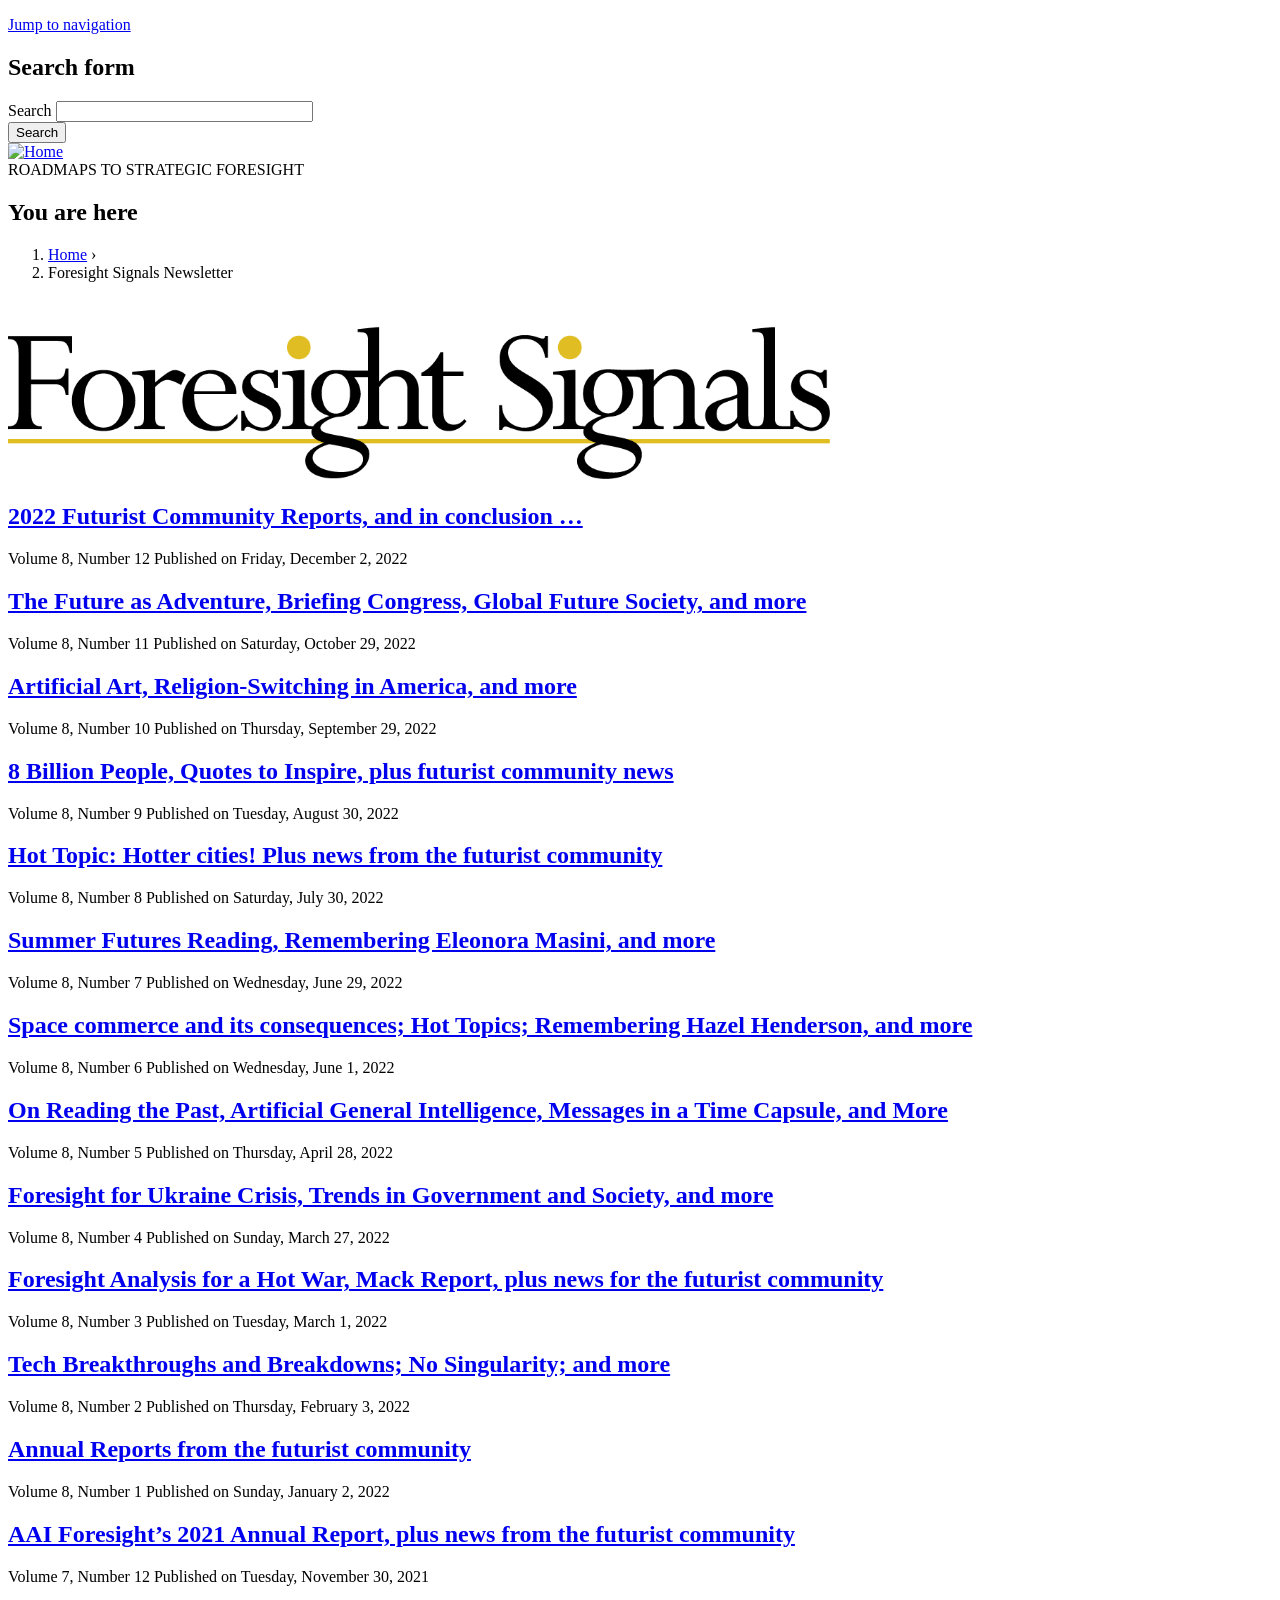
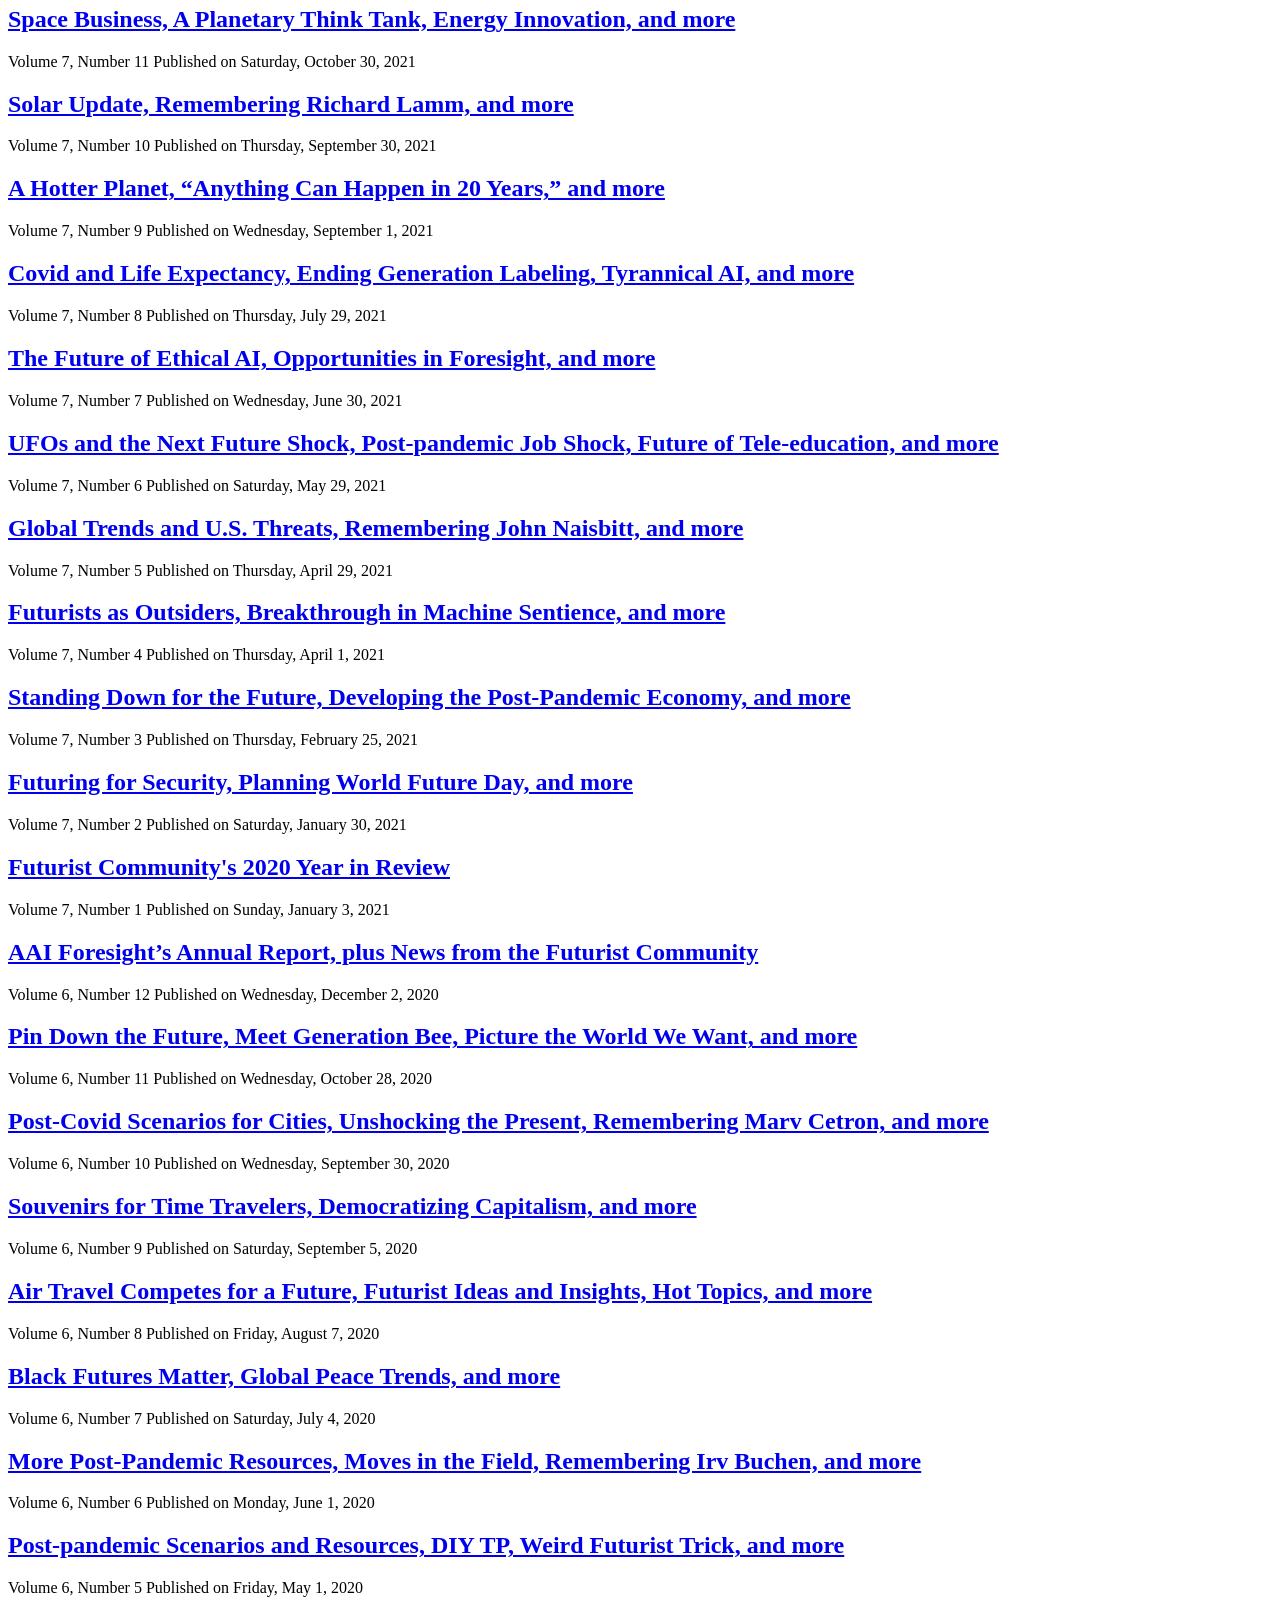
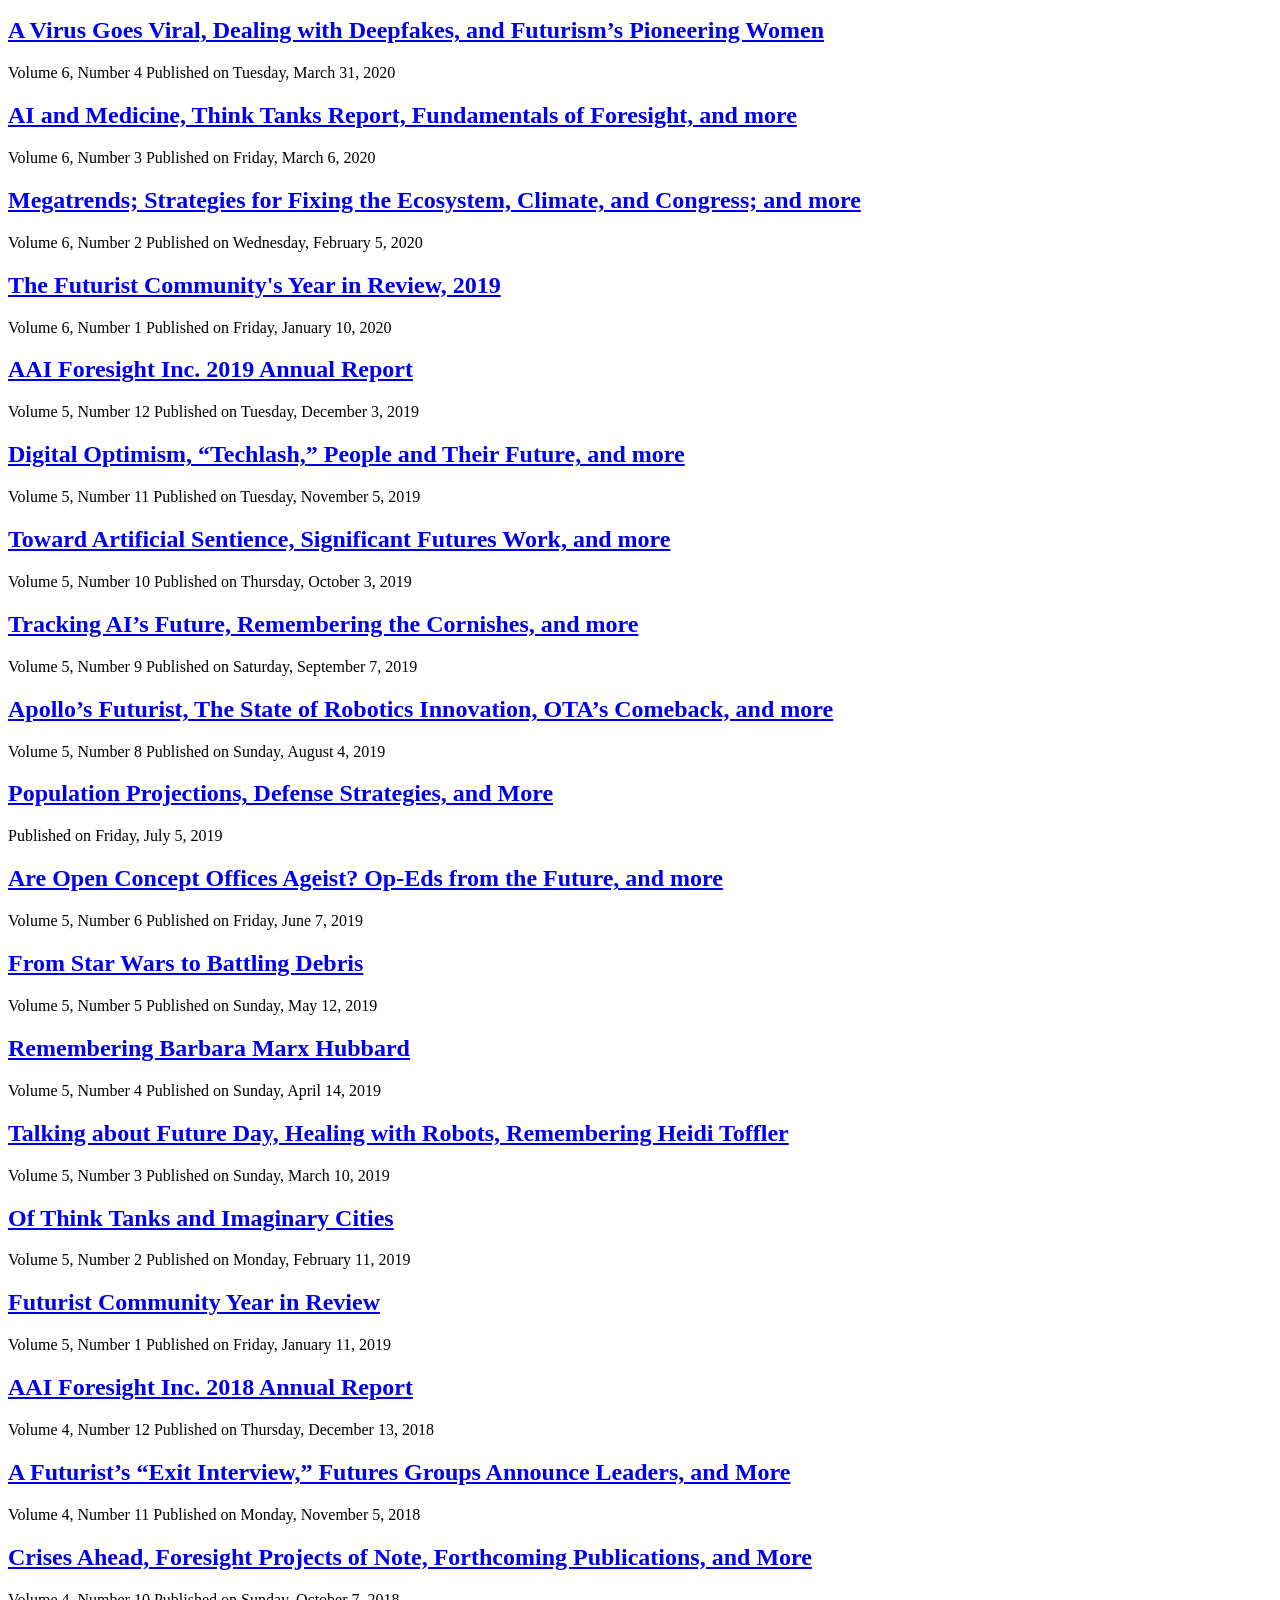
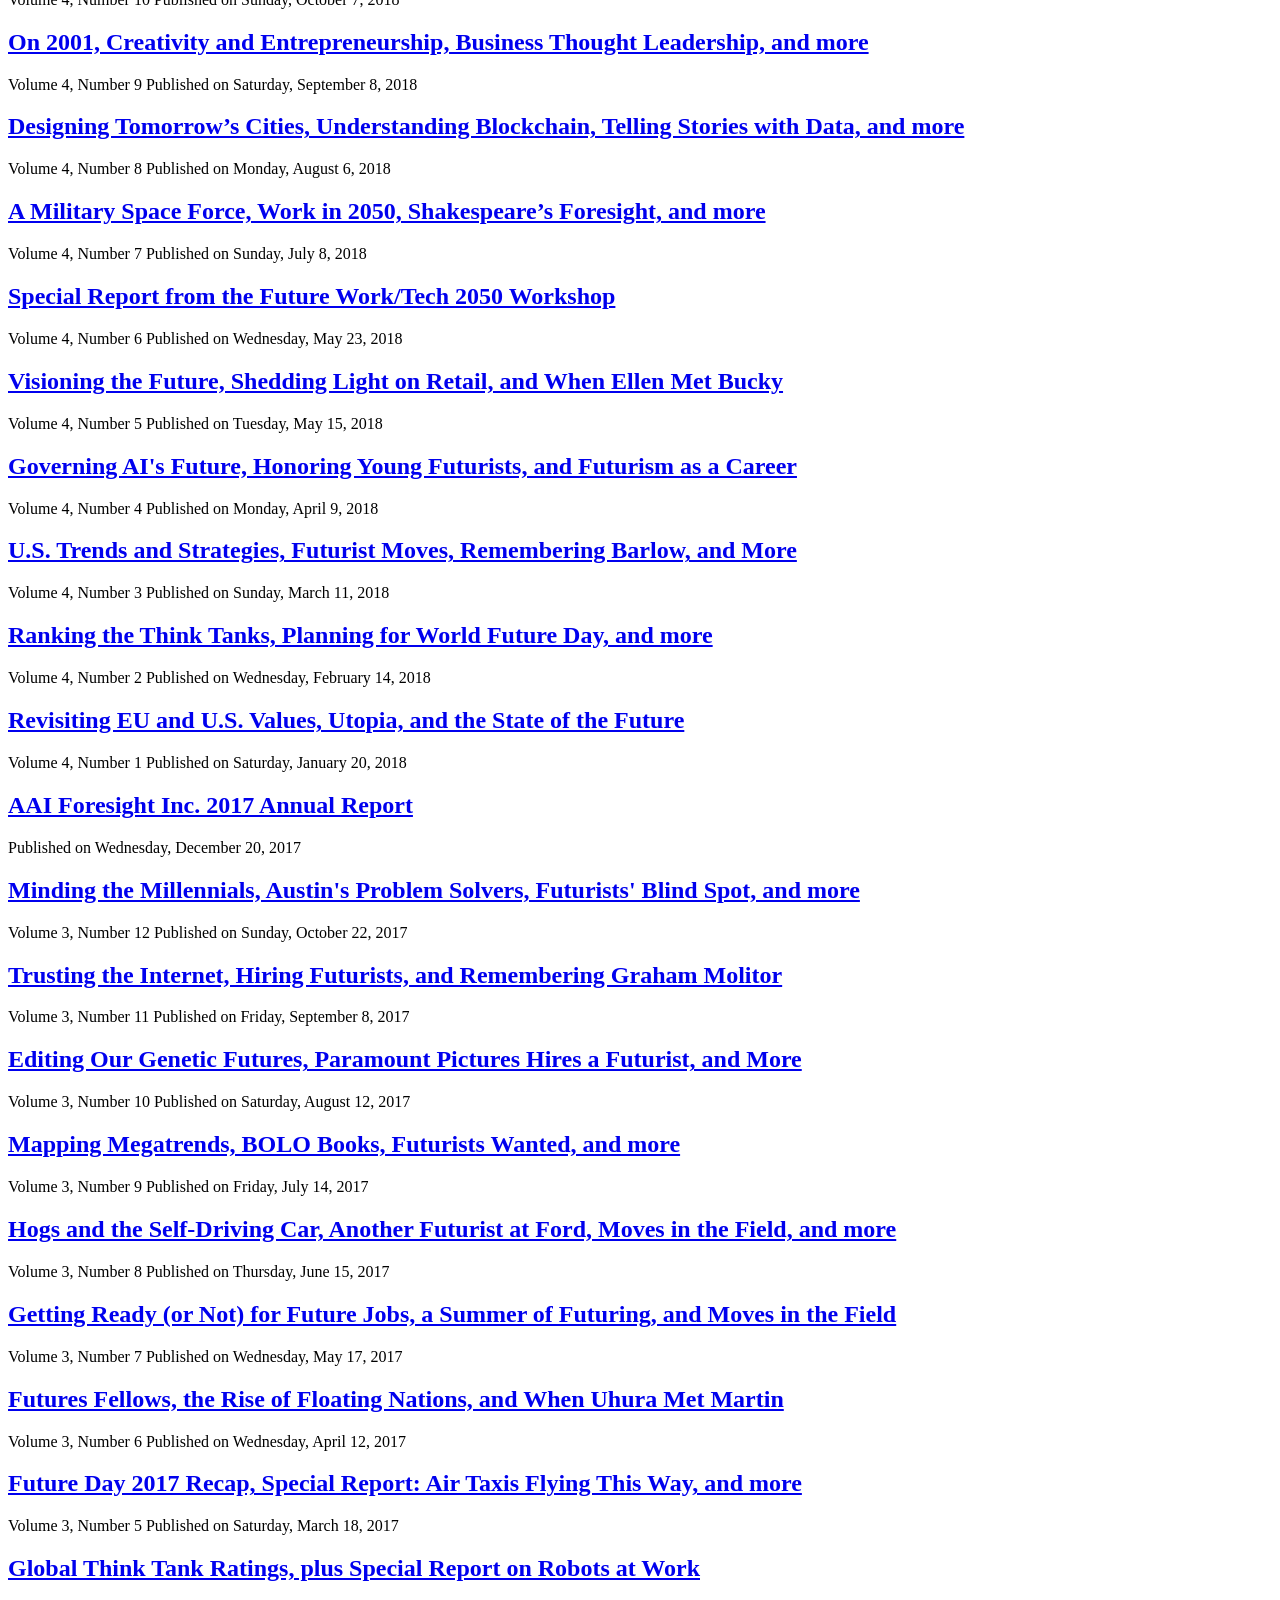
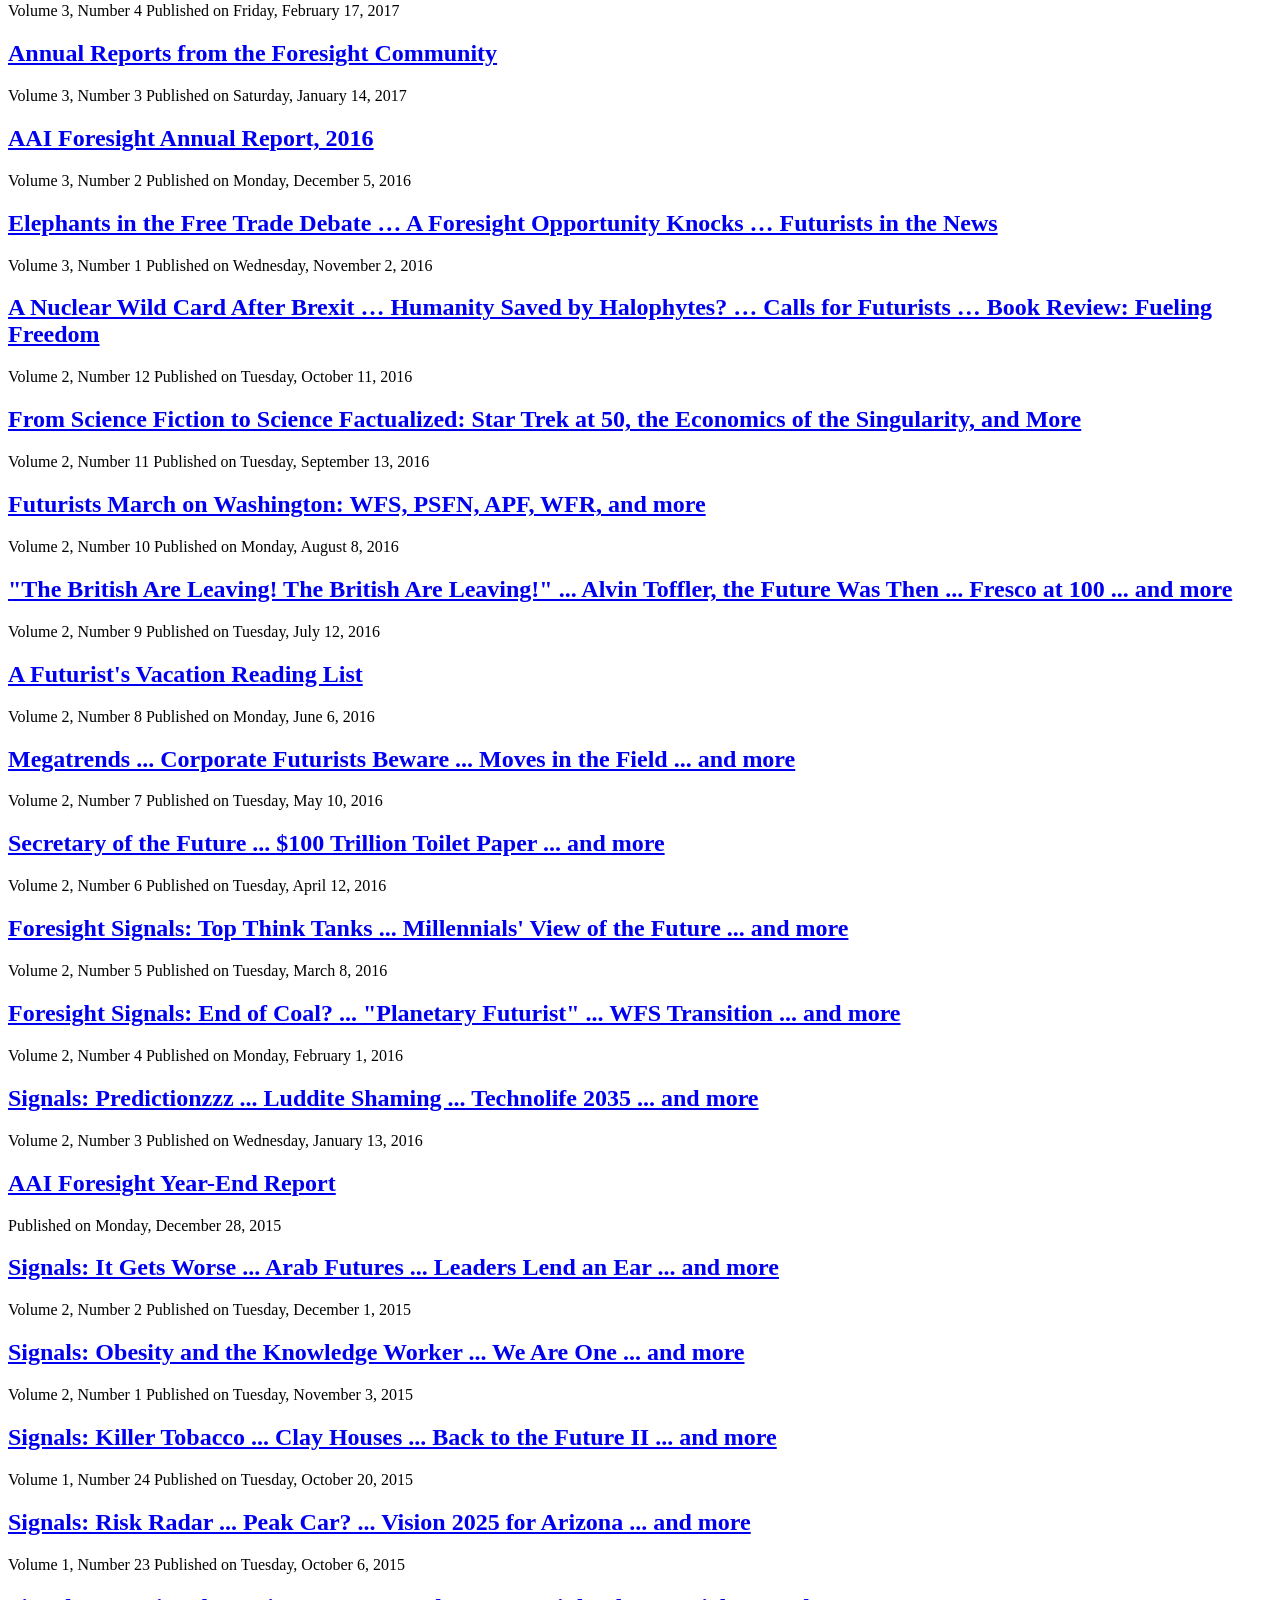
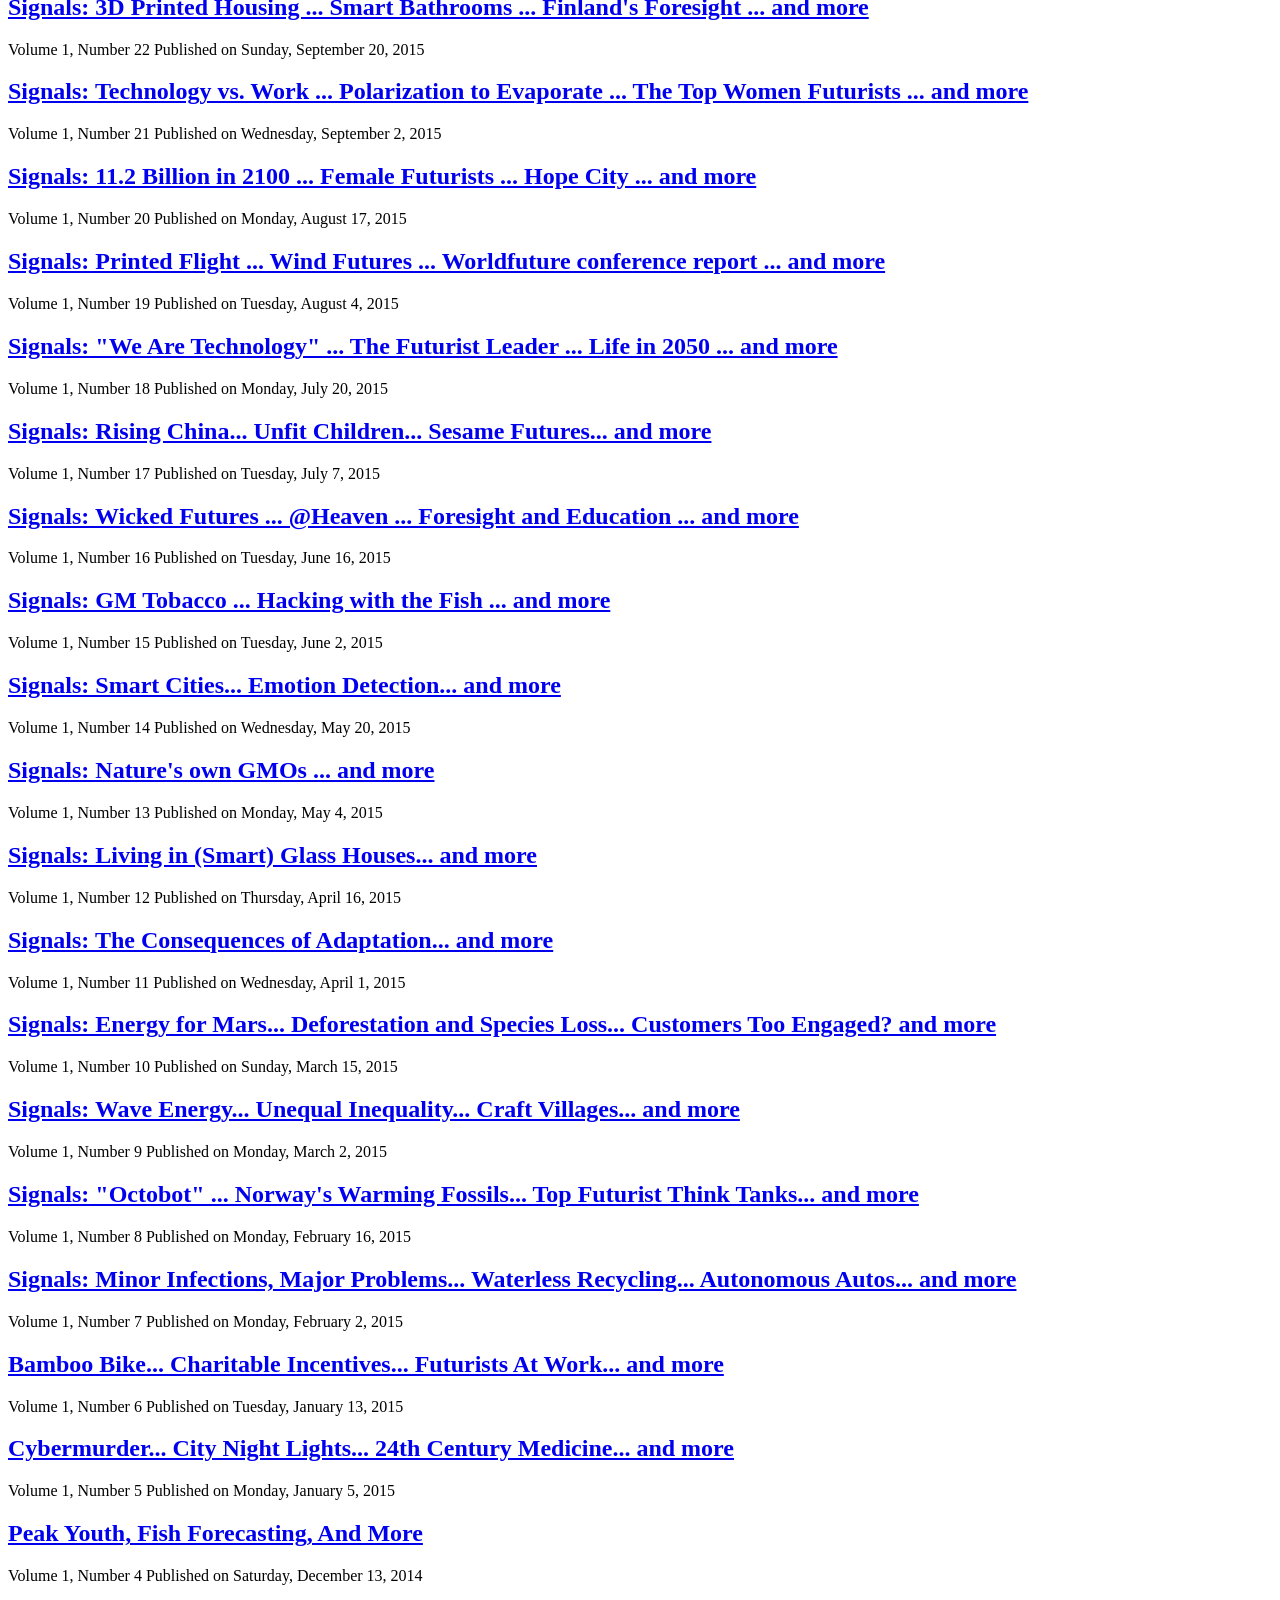
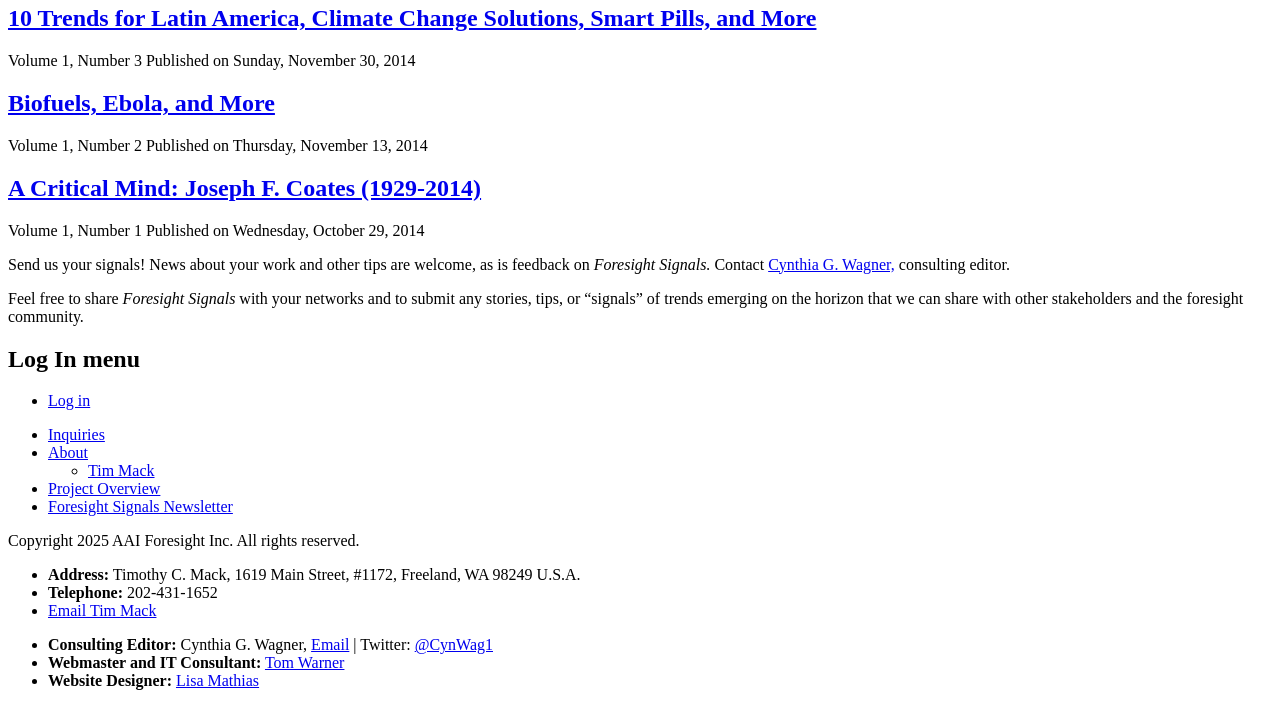
==== newsletter/index.html @ fbf8612b "fix query param paginated content by consolidating to single pages" ====
<!DOCTYPE html>
<!--[if IEMobile 7]><html class="iem7"  lang="en" dir="ltr"><![endif]-->
<!--[if lte IE 6]><html class="lt-ie9 lt-ie8 lt-ie7"  lang="en" dir="ltr"><![endif]-->
<!--[if (IE 7)&(!IEMobile)]><html class="lt-ie9 lt-ie8"  lang="en" dir="ltr"><![endif]-->
<!--[if IE 8]><html class="lt-ie9"  lang="en" dir="ltr"><![endif]-->
<!--[if (gte IE 9)|(gt IEMobile 7)]><!--><html  lang="en" dir="ltr" prefix="content: http://purl.org/rss/1.0/modules/content/ dc: http://purl.org/dc/terms/ foaf: http://xmlns.com/foaf/0.1/ og: http://ogp.me/ns# rdfs: http://www.w3.org/2000/01/rdf-schema# sioc: http://rdfs.org/sioc/ns# sioct: http://rdfs.org/sioc/types# skos: http://www.w3.org/2004/02/skos/core# xsd: http://www.w3.org/2001/XMLSchema#"><!--<![endif]-->

<head>
  <meta charset="utf-8" />
<meta name="Generator" content="Drupal 7 (http://drupal.org)" />
  <title>Foresight Signals Newsletter | AAI Foresight</title>

      <meta name="MobileOptimized" content="width">
    <meta name="HandheldFriendly" content="true">
    <meta name="viewport" content="width=device-width">
    <meta http-equiv="cleartype" content="on">

  <link type="text/css" rel="stylesheet" href="https://aaiforesight.com/sites/default/files/css/css_lQaZfjVpwP_oGNqdtWCSpJT1EMqXdMiU84ekLLxQnc4.css" media="all" />
<link type="text/css" rel="stylesheet" href="https://aaiforesight.com/sites/default/files/css/css_uOcnmSEPANjCJCKsEchj-B6BXgSLMrHl8rsliHLJEHM.css" media="all" />
<link type="text/css" rel="stylesheet" href="https://aaiforesight.com/sites/default/files/css/css_PGbJgHCUCBf4dg7K9Kt8aAwsApndP4GZ9RuToPy3-Fk.css" media="all" />
<link type="text/css" rel="stylesheet" href="https://aaiforesight.com/sites/default/files/css/css_AF7isuQEDNEcgV48QmG8jB6QVCdwCMfiuk-nm38d1kc.css" media="all" />
  <script src="https://aaiforesight.com/sites/all/modules/jquery_update/replace/jquery/2.1/jquery.min.js?v=2.1.4"></script>
<script>jQuery.migrateMute=true;jQuery.migrateTrace=false;</script>
<script src="https://aaiforesight.com/sites/all/modules/jquery_update/replace/jquery-migrate/1.2.1/jquery-migrate.min.js?v=1.2.1"></script>
<script src="https://aaiforesight.com/misc/jquery-extend-3.4.0.js?v=2.1.4"></script>
<script src="https://aaiforesight.com/misc/jquery-html-prefilter-3.5.0-backport.js?v=2.1.4"></script>
<script src="https://aaiforesight.com/misc/jquery.once.js?v=1.2"></script>
<script src="https://aaiforesight.com/misc/drupal.js?sc8yrh"></script>
<script src="https://aaiforesight.com/sites/all/modules/sharebar/js/sharebar.js?sc8yrh"></script>
<script>jQuery(document).ready(function($) { $('sharebarx').sharebar({horizontal:'TRUE',swidth:'75',minwidth:2000,position:'none',leftOffset:10,rightOffset:10}); });</script>
<script src="https://aaiforesight.com/sites/all/modules/google_analytics/googleanalytics.js?sc8yrh"></script>
<script src="https://www.googletagmanager.com/gtag/js?id=G-20R8FBHYJQ"></script>
<script>window.dataLayer = window.dataLayer || [];function gtag(){dataLayer.push(arguments)};gtag("js", new Date());gtag("set", "developer_id.dMDhkMT", true);gtag("config", "G-20R8FBHYJQ", {"groups":"default","anonymize_ip":true});</script>
<script src="https://aaiforesight.com/sites/all/themes/foresight/js/superfish.js?sc8yrh"></script>
<script src="https://aaiforesight.com/sites/all/themes/foresight/js/script.js?sc8yrh"></script>
<script src="https://aaiforesight.com/sites/all/themes/foresight/js/supersubs.js?sc8yrh"></script>
<script>jQuery.extend(Drupal.settings, {"basePath":"\/","pathPrefix":"","setHasJsCookie":0,"ajaxPageState":{"theme":"foresight","theme_token":"MLjUBiz2uEkMkJ6QQ_ytoyOLYiUExHhkUiuSguWVHyY","js":{"sites\/all\/modules\/jquery_update\/replace\/jquery\/2.1\/jquery.min.js":1,"0":1,"sites\/all\/modules\/jquery_update\/replace\/jquery-migrate\/1.2.1\/jquery-migrate.min.js":1,"misc\/jquery-extend-3.4.0.js":1,"misc\/jquery-html-prefilter-3.5.0-backport.js":1,"misc\/jquery.once.js":1,"misc\/drupal.js":1,"sites\/all\/modules\/sharebar\/js\/sharebar.js":1,"1":1,"sites\/all\/modules\/google_analytics\/googleanalytics.js":1,"https:\/\/www.googletagmanager.com\/gtag\/js?id=G-20R8FBHYJQ":1,"2":1,"sites\/all\/themes\/foresight\/js\/superfish.js":1,"sites\/all\/themes\/foresight\/js\/script.js":1,"sites\/all\/themes\/foresight\/js\/supersubs.js":1},"css":{"modules\/system\/system.base.css":1,"modules\/system\/system.menus.css":1,"modules\/system\/system.messages.css":1,"modules\/system\/system.theme.css":1,"sites\/all\/modules\/date\/date_api\/date.css":1,"sites\/all\/modules\/date\/date_popup\/themes\/datepicker.1.7.css":1,"modules\/field\/theme\/field.css":1,"modules\/node\/node.css":1,"modules\/search\/search.css":1,"modules\/user\/user.css":1,"sites\/all\/modules\/views\/css\/views.css":1,"sites\/all\/modules\/ctools\/css\/ctools.css":1,"sites\/all\/modules\/sharebar\/css\/sharebar.css":1,"sites\/all\/themes\/foresight\/system.menus.css":1,"sites\/all\/themes\/foresight\/system.messages.css":1,"sites\/all\/themes\/foresight\/system.theme.css":1,"sites\/all\/themes\/foresight\/css\/styles.css":1,"sites\/all\/themes\/foresight\/css\/jquery.bxslider.css":1,"sites\/all\/themes\/foresight\/css\/bxslider.css":1,"sites\/all\/themes\/foresight\/css\/bxslider_method2.css":1,"sites\/all\/themes\/foresight\/css\/field.css":1,"sites\/all\/themes\/foresight\/css\/sharebar.css":1}},"googleanalytics":{"account":["G-20R8FBHYJQ"],"trackOutbound":1,"trackMailto":1,"trackDownload":1,"trackDownloadExtensions":"7z|aac|arc|arj|asf|asx|avi|bin|csv|doc(x|m)?|dot(x|m)?|exe|flv|gif|gz|gzip|hqx|jar|jpe?g|js|mp(2|3|4|e?g)|mov(ie)?|msi|msp|pdf|phps|png|ppt(x|m)?|pot(x|m)?|pps(x|m)?|ppam|sld(x|m)?|thmx|qtm?|ra(m|r)?|sea|sit|tar|tgz|torrent|txt|wav|wma|wmv|wpd|xls(x|m|b)?|xlt(x|m)|xlam|xml|z|zip"},"urlIsAjaxTrusted":{"\/newsletter":true}});</script>
      <!--[if lt IE 9]>
    <script src="/sites/all/themes/zen/js/html5-respond.js"></script>
    <![endif]-->
  </head>
<body class="html not-front not-logged-in page-newsletter section-newsletter page-views sidebar" >
      <p id="skip-link">
      <a href="#nav-holder" class="element-invisible element-focusable">Jump to navigation</a>
    </p>
      
<div id="headerbox">
  <header class="header" id="header" role="banner">

    <div id="search-form-container">
      <div class="block">
        <form action="/newsletter" method="post" id="search-block-form" accept-charset="UTF-8"><div><div class="container-inline">
      <h2 class="element-invisible">Search form</h2>
    <div class="form-item form-type-textfield form-item-search-block-form">
  <label class="element-invisible" for="edit-search-block-form--2">Search </label>
 <input title="Enter the terms you wish to search for." type="text" id="edit-search-block-form--2" name="search_block_form" value="" size="30" maxlength="128" class="form-text" />
</div>
<div class="form-actions form-wrapper" id="edit-actions"><input type="submit" id="edit-submit" name="op" value="Search" class="form-submit" /></div><input type="hidden" name="form_build_id" value="form-nBNcOVDSxTl4ihAynmQgSaWnCuBzMjv8RJ7BY6Vuizo" />
<input type="hidden" name="form_id" value="search_block_form" />
</div>
</div></form>      </div>
    </div>

        <div id="identity">
      <a href="/" title="Home" rel="home" class="header__logo" id="logo"><img src="https://aaiforesight.com/sites/default/files/aai_foresight_logo_with_mark.png" alt="Home" class="header__logo-image" /></a>
        </div>

          <div class="header__name-and-slogan" id="name-and-slogan">
        
                  <div class="header__site-slogan" id="site-slogan">ROADMAPS TO STRATEGIC FORESIGHT</div>
              </div>
    
  </header>
</div>

<div id="page">
  <div id="main">

    <div id="content" class="column" role="main">
      <nav class="breadcrumb" role="navigation"><h2 class="element-invisible">You are here</h2><ol><li><a href="/">Home</a> › </li><li>Foresight Signals Newsletter</li></ol></nav>        <div class="region region-highlighted">
    <div id="block-block-2" class="block block-block first last odd">

      
  <p><img src="/sites/default/files/users/1/newsletterlogo.jpg" style="width: 65%;" /></p>

</div>
  </div>
      <a id="main-content"></a>
                              


<div class="view view-newsletter view-id-newsletter view-display-id-page newsletter-view view-dom-id-e1571d6226a1c6087a3c5183d235c640">
        
  
  
      <div class="view-content">
        <div class="views-row views-row-1 views-row-odd views-row-first">
      
  <h2 class="views-field views-field-title">        <span class="field-content"><a href="/newsletter/2022-futurist-community-reports-and-conclusion-%E2%80%A6">2022 Futurist Community Reports, and in conclusion …</a></span>  </h2>  
  <span class="views-field views-field-field-volume">        <span class="field-content">Volume 8,</span>  </span>  
  <span class="views-field views-field-field-number">        <span class="field-content">Number 12</span>  </span>  
  <span class="views-field views-field-field-published-date">    <span class="views-label views-label-field-published-date">Published on</span>    <span class="field-content"><span class="date-display-single" property="dc:date" datatype="xsd:dateTime" content="2022-12-02T00:00:00-05:00">Friday, December 2, 2022</span></span>  </span>  </div>
  <div class="views-row views-row-2 views-row-even">
      
  <h2 class="views-field views-field-title">        <span class="field-content"><a href="/newsletter/future-adventure-briefing-congress-global-future-society-and-more">The Future as Adventure, Briefing Congress, Global Future Society, and more</a></span>  </h2>  
  <span class="views-field views-field-field-volume">        <span class="field-content">Volume 8,</span>  </span>  
  <span class="views-field views-field-field-number">        <span class="field-content">Number 11</span>  </span>  
  <span class="views-field views-field-field-published-date">    <span class="views-label views-label-field-published-date">Published on</span>    <span class="field-content"><span class="date-display-single" property="dc:date" datatype="xsd:dateTime" content="2022-10-29T00:00:00-04:00">Saturday, October 29, 2022</span></span>  </span>  </div>
  <div class="views-row views-row-3 views-row-odd">
      
  <h2 class="views-field views-field-title">        <span class="field-content"><a href="/newsletter/artificial-art-religion-switching-america-and-more">Artificial Art, Religion-Switching in America, and more</a></span>  </h2>  
  <span class="views-field views-field-field-volume">        <span class="field-content">Volume 8,</span>  </span>  
  <span class="views-field views-field-field-number">        <span class="field-content">Number 10</span>  </span>  
  <span class="views-field views-field-field-published-date">    <span class="views-label views-label-field-published-date">Published on</span>    <span class="field-content"><span class="date-display-single" property="dc:date" datatype="xsd:dateTime" content="2022-09-29T00:00:00-04:00">Thursday, September 29, 2022</span></span>  </span>  </div>
  <div class="views-row views-row-4 views-row-even">
      
  <h2 class="views-field views-field-title">        <span class="field-content"><a href="/newsletter/8-billion-people-quotes-inspire-plus-futurist-community-news">8 Billion People, Quotes to Inspire, plus futurist community news </a></span>  </h2>  
  <span class="views-field views-field-field-volume">        <span class="field-content">Volume 8,</span>  </span>  
  <span class="views-field views-field-field-number">        <span class="field-content">Number 9</span>  </span>  
  <span class="views-field views-field-field-published-date">    <span class="views-label views-label-field-published-date">Published on</span>    <span class="field-content"><span class="date-display-single" property="dc:date" datatype="xsd:dateTime" content="2022-08-30T00:00:00-04:00">Tuesday, August 30, 2022</span></span>  </span>  </div>
  <div class="views-row views-row-5 views-row-odd">
      
  <h2 class="views-field views-field-title">        <span class="field-content"><a href="/newsletter/hot-topic-hotter-cities-plus-news-futurist-community">Hot Topic: Hotter cities! Plus news from the futurist community</a></span>  </h2>  
  <span class="views-field views-field-field-volume">        <span class="field-content">Volume 8,</span>  </span>  
  <span class="views-field views-field-field-number">        <span class="field-content">Number 8</span>  </span>  
  <span class="views-field views-field-field-published-date">    <span class="views-label views-label-field-published-date">Published on</span>    <span class="field-content"><span class="date-display-single" property="dc:date" datatype="xsd:dateTime" content="2022-07-30T00:00:00-04:00">Saturday, July 30, 2022</span></span>  </span>  </div>
  <div class="views-row views-row-6 views-row-even">
      
  <h2 class="views-field views-field-title">        <span class="field-content"><a href="/newsletter/summer-futures-reading-remembering-eleonora-masini-and-more">Summer Futures Reading, Remembering Eleonora Masini, and more</a></span>  </h2>  
  <span class="views-field views-field-field-volume">        <span class="field-content">Volume 8,</span>  </span>  
  <span class="views-field views-field-field-number">        <span class="field-content">Number 7</span>  </span>  
  <span class="views-field views-field-field-published-date">    <span class="views-label views-label-field-published-date">Published on</span>    <span class="field-content"><span class="date-display-single" property="dc:date" datatype="xsd:dateTime" content="2022-06-29T00:00:00-04:00">Wednesday, June 29, 2022</span></span>  </span>  </div>
  <div class="views-row views-row-7 views-row-odd">
      
  <h2 class="views-field views-field-title">        <span class="field-content"><a href="/newsletter/space-commerce-and-its-consequences-hot-topics-remembering-hazel-henderson-and-more">Space commerce and its consequences; Hot Topics; Remembering Hazel Henderson, and more</a></span>  </h2>  
  <span class="views-field views-field-field-volume">        <span class="field-content">Volume 8,</span>  </span>  
  <span class="views-field views-field-field-number">        <span class="field-content">Number 6</span>  </span>  
  <span class="views-field views-field-field-published-date">    <span class="views-label views-label-field-published-date">Published on</span>    <span class="field-content"><span class="date-display-single" property="dc:date" datatype="xsd:dateTime" content="2022-06-01T00:00:00-04:00">Wednesday, June 1, 2022</span></span>  </span>  </div>
  <div class="views-row views-row-8 views-row-even">
      
  <h2 class="views-field views-field-title">        <span class="field-content"><a href="/newsletter/reading-past-artificial-general-intelligence-messages-time-capsule-and-more">On Reading the Past, Artificial General Intelligence, Messages in a Time Capsule, and More</a></span>  </h2>  
  <span class="views-field views-field-field-volume">        <span class="field-content">Volume 8,</span>  </span>  
  <span class="views-field views-field-field-number">        <span class="field-content">Number 5</span>  </span>  
  <span class="views-field views-field-field-published-date">    <span class="views-label views-label-field-published-date">Published on</span>    <span class="field-content"><span class="date-display-single" property="dc:date" datatype="xsd:dateTime" content="2022-04-28T00:00:00-04:00">Thursday, April 28, 2022</span></span>  </span>  </div>
  <div class="views-row views-row-9 views-row-odd">
      
  <h2 class="views-field views-field-title">        <span class="field-content"><a href="/newsletter/foresight-ukraine-crisis-trends-government-and-society-and-more">Foresight for Ukraine Crisis, Trends in Government and Society, and more</a></span>  </h2>  
  <span class="views-field views-field-field-volume">        <span class="field-content">Volume 8,</span>  </span>  
  <span class="views-field views-field-field-number">        <span class="field-content">Number 4</span>  </span>  
  <span class="views-field views-field-field-published-date">    <span class="views-label views-label-field-published-date">Published on</span>    <span class="field-content"><span class="date-display-single" property="dc:date" datatype="xsd:dateTime" content="2022-03-27T00:00:00-04:00">Sunday, March 27, 2022</span></span>  </span>  </div>
  <div class="views-row views-row-10 views-row-even">
      
  <h2 class="views-field views-field-title">        <span class="field-content"><a href="/newsletter/foresight-analysis-hot-war-mack-report-plus-news-futurist-community">Foresight Analysis for a Hot War, Mack Report, plus news for the futurist community</a></span>  </h2>  
  <span class="views-field views-field-field-volume">        <span class="field-content">Volume 8,</span>  </span>  
  <span class="views-field views-field-field-number">        <span class="field-content">Number 3</span>  </span>  
  <span class="views-field views-field-field-published-date">    <span class="views-label views-label-field-published-date">Published on</span>    <span class="field-content"><span class="date-display-single" property="dc:date" datatype="xsd:dateTime" content="2022-03-01T00:00:00-05:00">Tuesday, March 1, 2022</span></span>  </span>  </div>
  <div class="views-row views-row-11 views-row-odd">
      
  <h2 class="views-field views-field-title">        <span class="field-content"><a href="/newsletter/tech-breakthroughs-and-breakdowns-no-singularity-and-more">Tech Breakthroughs and Breakdowns; No Singularity; and more</a></span>  </h2>  
  <span class="views-field views-field-field-volume">        <span class="field-content">Volume 8,</span>  </span>  
  <span class="views-field views-field-field-number">        <span class="field-content">Number 2</span>  </span>  
  <span class="views-field views-field-field-published-date">    <span class="views-label views-label-field-published-date">Published on</span>    <span class="field-content"><span class="date-display-single" property="dc:date" datatype="xsd:dateTime" content="2022-02-03T00:00:00-05:00">Thursday, February 3, 2022</span></span>  </span>  </div>
  <div class="views-row views-row-12 views-row-even">
      
  <h2 class="views-field views-field-title">        <span class="field-content"><a href="/newsletter/annual-reports-futurist-community">Annual Reports from the futurist community</a></span>  </h2>  
  <span class="views-field views-field-field-volume">        <span class="field-content">Volume 8,</span>  </span>  
  <span class="views-field views-field-field-number">        <span class="field-content">Number 1</span>  </span>  
  <span class="views-field views-field-field-published-date">    <span class="views-label views-label-field-published-date">Published on</span>    <span class="field-content"><span class="date-display-single" property="dc:date" datatype="xsd:dateTime" content="2022-01-02T00:00:00-05:00">Sunday, January 2, 2022</span></span>  </span>  </div>
  <div class="views-row views-row-13 views-row-odd">
      
  <h2 class="views-field views-field-title">        <span class="field-content"><a href="/newsletter/aai-foresight%E2%80%99s-2021-annual-report-plus-news-futurist-community">AAI Foresight’s 2021 Annual Report, plus news from the futurist community</a></span>  </h2>  
  <span class="views-field views-field-field-volume">        <span class="field-content">Volume 7,</span>  </span>  
  <span class="views-field views-field-field-number">        <span class="field-content">Number 12</span>  </span>  
  <span class="views-field views-field-field-published-date">    <span class="views-label views-label-field-published-date">Published on</span>    <span class="field-content"><span class="date-display-single" property="dc:date" datatype="xsd:dateTime" content="2021-11-30T00:00:00-05:00">Tuesday, November 30, 2021</span></span>  </span>  </div>
  <div class="views-row views-row-14 views-row-even">
      
  <h2 class="views-field views-field-title">        <span class="field-content"><a href="/newsletter/space-business-planetary-think-tank-energy-innovation-and-more">Space Business, A Planetary Think Tank, Energy Innovation, and more</a></span>  </h2>  
  <span class="views-field views-field-field-volume">        <span class="field-content">Volume 7,</span>  </span>  
  <span class="views-field views-field-field-number">        <span class="field-content">Number 11</span>  </span>  
  <span class="views-field views-field-field-published-date">    <span class="views-label views-label-field-published-date">Published on</span>    <span class="field-content"><span class="date-display-single" property="dc:date" datatype="xsd:dateTime" content="2021-10-30T00:00:00-04:00">Saturday, October 30, 2021</span></span>  </span>  </div>
  <div class="views-row views-row-15 views-row-odd">
      
  <h2 class="views-field views-field-title">        <span class="field-content"><a href="/newsletter/solar-update-remembering-richard-lamm-and-more">Solar Update, Remembering Richard Lamm, and more</a></span>  </h2>  
  <span class="views-field views-field-field-volume">        <span class="field-content">Volume 7,</span>  </span>  
  <span class="views-field views-field-field-number">        <span class="field-content">Number 10</span>  </span>  
  <span class="views-field views-field-field-published-date">    <span class="views-label views-label-field-published-date">Published on</span>    <span class="field-content"><span class="date-display-single" property="dc:date" datatype="xsd:dateTime" content="2021-09-30T00:00:00-04:00">Thursday, September 30, 2021</span></span>  </span>  </div>
  <div class="views-row views-row-16 views-row-even">
      
  <h2 class="views-field views-field-title">        <span class="field-content"><a href="/newsletter/hotter-planet-%E2%80%9Canything-can-happen-20-years%E2%80%9D-and-more">A Hotter Planet, “Anything Can Happen in 20 Years,” and more</a></span>  </h2>  
  <span class="views-field views-field-field-volume">        <span class="field-content">Volume 7,</span>  </span>  
  <span class="views-field views-field-field-number">        <span class="field-content">Number 9</span>  </span>  
  <span class="views-field views-field-field-published-date">    <span class="views-label views-label-field-published-date">Published on</span>    <span class="field-content"><span class="date-display-single" property="dc:date" datatype="xsd:dateTime" content="2021-09-01T00:00:00-04:00">Wednesday, September 1, 2021</span></span>  </span>  </div>
  <div class="views-row views-row-17 views-row-odd">
      
  <h2 class="views-field views-field-title">        <span class="field-content"><a href="/newsletter/covid-and-life-expectancy-ending-generation-labeling-tyrannical-ai-and-more">Covid and Life Expectancy, Ending Generation Labeling, Tyrannical AI, and more</a></span>  </h2>  
  <span class="views-field views-field-field-volume">        <span class="field-content">Volume 7,</span>  </span>  
  <span class="views-field views-field-field-number">        <span class="field-content">Number 8</span>  </span>  
  <span class="views-field views-field-field-published-date">    <span class="views-label views-label-field-published-date">Published on</span>    <span class="field-content"><span class="date-display-single" property="dc:date" datatype="xsd:dateTime" content="2021-07-29T00:00:00-04:00">Thursday, July 29, 2021</span></span>  </span>  </div>
  <div class="views-row views-row-18 views-row-even">
      
  <h2 class="views-field views-field-title">        <span class="field-content"><a href="/newsletter/future-ethical-ai-opportunities-foresight-and-more">The Future of Ethical AI, Opportunities in Foresight, and more</a></span>  </h2>  
  <span class="views-field views-field-field-volume">        <span class="field-content">Volume 7,</span>  </span>  
  <span class="views-field views-field-field-number">        <span class="field-content">Number 7</span>  </span>  
  <span class="views-field views-field-field-published-date">    <span class="views-label views-label-field-published-date">Published on</span>    <span class="field-content"><span class="date-display-single" property="dc:date" datatype="xsd:dateTime" content="2021-06-30T00:00:00-04:00">Wednesday, June 30, 2021</span></span>  </span>  </div>
  <div class="views-row views-row-19 views-row-odd">
      
  <h2 class="views-field views-field-title">        <span class="field-content"><a href="/newsletter/ufos-and-next-future-shock-post-pandemic-job-shock-future-tele-education-and-more">UFOs and the Next Future Shock, Post-pandemic Job Shock, Future of Tele-education, and more</a></span>  </h2>  
  <span class="views-field views-field-field-volume">        <span class="field-content">Volume 7,</span>  </span>  
  <span class="views-field views-field-field-number">        <span class="field-content">Number 6</span>  </span>  
  <span class="views-field views-field-field-published-date">    <span class="views-label views-label-field-published-date">Published on</span>    <span class="field-content"><span class="date-display-single" property="dc:date" datatype="xsd:dateTime" content="2021-05-29T00:00:00-04:00">Saturday, May 29, 2021</span></span>  </span>  </div>
  <div class="views-row views-row-20 views-row-even">
      
  <h2 class="views-field views-field-title">        <span class="field-content"><a href="/newsletter/global-trends-and-us-threats-remembering-john-naisbitt-and-more">Global Trends and U.S. Threats, Remembering John Naisbitt, and more</a></span>  </h2>  
  <span class="views-field views-field-field-volume">        <span class="field-content">Volume 7,</span>  </span>  
  <span class="views-field views-field-field-number">        <span class="field-content">Number 5</span>  </span>  
  <span class="views-field views-field-field-published-date">    <span class="views-label views-label-field-published-date">Published on</span>    <span class="field-content"><span class="date-display-single" property="dc:date" datatype="xsd:dateTime" content="2021-04-29T00:00:00-04:00">Thursday, April 29, 2021</span></span>  </span>  </div>
  <div class="views-row views-row-21 views-row-odd">
      
  <h2 class="views-field views-field-title">        <span class="field-content"><a href="/newsletter/futurists-outsiders-breakthrough-machine-sentience-and-more">Futurists as Outsiders, Breakthrough in Machine Sentience, and more</a></span>  </h2>  
  <span class="views-field views-field-field-volume">        <span class="field-content">Volume 7,</span>  </span>  
  <span class="views-field views-field-field-number">        <span class="field-content">Number 4</span>  </span>  
  <span class="views-field views-field-field-published-date">    <span class="views-label views-label-field-published-date">Published on</span>    <span class="field-content"><span class="date-display-single" property="dc:date" datatype="xsd:dateTime" content="2021-04-01T00:00:00-04:00">Thursday, April 1, 2021</span></span>  </span>  </div>
  <div class="views-row views-row-22 views-row-even">
      
  <h2 class="views-field views-field-title">        <span class="field-content"><a href="/newsletter/standing-down-future-developing-post-pandemic-economy-and-more">Standing Down for the Future, Developing the Post-Pandemic Economy, and more</a></span>  </h2>  
  <span class="views-field views-field-field-volume">        <span class="field-content">Volume 7,</span>  </span>  
  <span class="views-field views-field-field-number">        <span class="field-content">Number 3</span>  </span>  
  <span class="views-field views-field-field-published-date">    <span class="views-label views-label-field-published-date">Published on</span>    <span class="field-content"><span class="date-display-single" property="dc:date" datatype="xsd:dateTime" content="2021-02-25T00:00:00-05:00">Thursday, February 25, 2021</span></span>  </span>  </div>
  <div class="views-row views-row-23 views-row-odd">
      
  <h2 class="views-field views-field-title">        <span class="field-content"><a href="/newsletter/futuring-security-planning-world-future-day-and-more">Futuring for Security, Planning World Future Day, and more</a></span>  </h2>  
  <span class="views-field views-field-field-volume">        <span class="field-content">Volume 7,</span>  </span>  
  <span class="views-field views-field-field-number">        <span class="field-content">Number 2</span>  </span>  
  <span class="views-field views-field-field-published-date">    <span class="views-label views-label-field-published-date">Published on</span>    <span class="field-content"><span class="date-display-single" property="dc:date" datatype="xsd:dateTime" content="2021-01-30T00:00:00-05:00">Saturday, January 30, 2021</span></span>  </span>  </div>
  <div class="views-row views-row-24 views-row-even">
      
  <h2 class="views-field views-field-title">        <span class="field-content"><a href="/newsletter/futurist-communitys-2020-year-review">Futurist Community&#039;s 2020 Year in Review</a></span>  </h2>  
  <span class="views-field views-field-field-volume">        <span class="field-content">Volume 7,</span>  </span>  
  <span class="views-field views-field-field-number">        <span class="field-content">Number 1</span>  </span>  
  <span class="views-field views-field-field-published-date">    <span class="views-label views-label-field-published-date">Published on</span>    <span class="field-content"><span class="date-display-single" property="dc:date" datatype="xsd:dateTime" content="2021-01-03T00:00:00-05:00">Sunday, January 3, 2021</span></span>  </span>  </div>
  <div class="views-row views-row-25 views-row-odd">
      
  <h2 class="views-field views-field-title">        <span class="field-content"><a href="/newsletter/aai-foresight%E2%80%99s-annual-report-plus-news-futurist-community">AAI Foresight’s Annual Report, plus News from the Futurist Community</a></span>  </h2>  
  <span class="views-field views-field-field-volume">        <span class="field-content">Volume 6,</span>  </span>  
  <span class="views-field views-field-field-number">        <span class="field-content">Number 12</span>  </span>  
  <span class="views-field views-field-field-published-date">    <span class="views-label views-label-field-published-date">Published on</span>    <span class="field-content"><span class="date-display-single" property="dc:date" datatype="xsd:dateTime" content="2020-12-02T00:00:00-05:00">Wednesday, December 2, 2020</span></span>  </span>  </div>
  <div class="views-row views-row-26 views-row-even">
      
  <h2 class="views-field views-field-title">        <span class="field-content"><a href="/newsletter/pin-down-future-meet-generation-bee-picture-world-we-want-and-more">Pin Down the Future, Meet Generation Bee, Picture the World We Want, and more</a></span>  </h2>  
  <span class="views-field views-field-field-volume">        <span class="field-content">Volume 6,</span>  </span>  
  <span class="views-field views-field-field-number">        <span class="field-content">Number 11</span>  </span>  
  <span class="views-field views-field-field-published-date">    <span class="views-label views-label-field-published-date">Published on</span>    <span class="field-content"><span class="date-display-single" property="dc:date" datatype="xsd:dateTime" content="2020-10-28T00:00:00-04:00">Wednesday, October 28, 2020</span></span>  </span>  </div>
  <div class="views-row views-row-27 views-row-odd">
      
  <h2 class="views-field views-field-title">        <span class="field-content"><a href="/newsletter/post-covid-scenarios-cities-unshocking-present-remembering-marv-cetron-and-more">Post-Covid Scenarios for Cities, Unshocking the Present, Remembering Marv Cetron, and more</a></span>  </h2>  
  <span class="views-field views-field-field-volume">        <span class="field-content">Volume 6,</span>  </span>  
  <span class="views-field views-field-field-number">        <span class="field-content">Number 10</span>  </span>  
  <span class="views-field views-field-field-published-date">    <span class="views-label views-label-field-published-date">Published on</span>    <span class="field-content"><span class="date-display-single" property="dc:date" datatype="xsd:dateTime" content="2020-09-30T00:00:00-04:00">Wednesday, September 30, 2020</span></span>  </span>  </div>
  <div class="views-row views-row-28 views-row-even">
      
  <h2 class="views-field views-field-title">        <span class="field-content"><a href="/newsletter/souvenirs-time-travelers-democratizing-capitalism-and-more">Souvenirs for Time Travelers, Democratizing Capitalism, and more</a></span>  </h2>  
  <span class="views-field views-field-field-volume">        <span class="field-content">Volume 6,</span>  </span>  
  <span class="views-field views-field-field-number">        <span class="field-content">Number 9</span>  </span>  
  <span class="views-field views-field-field-published-date">    <span class="views-label views-label-field-published-date">Published on</span>    <span class="field-content"><span class="date-display-single" property="dc:date" datatype="xsd:dateTime" content="2020-09-05T00:00:00-04:00">Saturday, September 5, 2020</span></span>  </span>  </div>
  <div class="views-row views-row-29 views-row-odd">
      
  <h2 class="views-field views-field-title">        <span class="field-content"><a href="/newsletter/air-travel-competes-future-futurist-ideas-and-insights-hot-topics-and-more">Air Travel Competes for a Future, Futurist Ideas and Insights, Hot Topics, and more</a></span>  </h2>  
  <span class="views-field views-field-field-volume">        <span class="field-content">Volume 6,</span>  </span>  
  <span class="views-field views-field-field-number">        <span class="field-content">Number 8</span>  </span>  
  <span class="views-field views-field-field-published-date">    <span class="views-label views-label-field-published-date">Published on</span>    <span class="field-content"><span class="date-display-single" property="dc:date" datatype="xsd:dateTime" content="2020-08-07T00:00:00-04:00">Friday, August 7, 2020</span></span>  </span>  </div>
  <div class="views-row views-row-30 views-row-even">
      
  <h2 class="views-field views-field-title">        <span class="field-content"><a href="/newsletter/black-futures-matter-global-peace-trends-and-more">Black Futures Matter, Global Peace Trends, and more</a></span>  </h2>  
  <span class="views-field views-field-field-volume">        <span class="field-content">Volume 6,</span>  </span>  
  <span class="views-field views-field-field-number">        <span class="field-content">Number 7</span>  </span>  
  <span class="views-field views-field-field-published-date">    <span class="views-label views-label-field-published-date">Published on</span>    <span class="field-content"><span class="date-display-single" property="dc:date" datatype="xsd:dateTime" content="2020-07-04T00:00:00-04:00">Saturday, July 4, 2020</span></span>  </span>  </div>
  <div class="views-row views-row-31 views-row-odd">
      
  <h2 class="views-field views-field-title">        <span class="field-content"><a href="/newsletter/more-post-pandemic-resources-moves-field-remembering-irv-buchen-and-more">More Post-Pandemic Resources, Moves in the Field, Remembering Irv Buchen, and more</a></span>  </h2>  
  <span class="views-field views-field-field-volume">        <span class="field-content">Volume 6,</span>  </span>  
  <span class="views-field views-field-field-number">        <span class="field-content">Number 6</span>  </span>  
  <span class="views-field views-field-field-published-date">    <span class="views-label views-label-field-published-date">Published on</span>    <span class="field-content"><span class="date-display-single" property="dc:date" datatype="xsd:dateTime" content="2020-06-01T00:00:00-04:00">Monday, June 1, 2020</span></span>  </span>  </div>
  <div class="views-row views-row-32 views-row-even">
      
  <h2 class="views-field views-field-title">        <span class="field-content"><a href="/newsletter/post-pandemic-scenarios-and-resources-diy-tp-weird-futurist-trick-and-more">Post-pandemic Scenarios and Resources, DIY TP, Weird Futurist Trick, and more</a></span>  </h2>  
  <span class="views-field views-field-field-volume">        <span class="field-content">Volume 6,</span>  </span>  
  <span class="views-field views-field-field-number">        <span class="field-content">Number 5</span>  </span>  
  <span class="views-field views-field-field-published-date">    <span class="views-label views-label-field-published-date">Published on</span>    <span class="field-content"><span class="date-display-single" property="dc:date" datatype="xsd:dateTime" content="2020-05-01T00:00:00-04:00">Friday, May 1, 2020</span></span>  </span>  </div>
  <div class="views-row views-row-33 views-row-odd">
      
  <h2 class="views-field views-field-title">        <span class="field-content"><a href="/newsletter/virus-goes-viral-dealing-deepfakes-and-futurism%E2%80%99s-pioneering-women">A Virus Goes Viral, Dealing with Deepfakes, and Futurism’s Pioneering Women</a></span>  </h2>  
  <span class="views-field views-field-field-volume">        <span class="field-content">Volume 6,</span>  </span>  
  <span class="views-field views-field-field-number">        <span class="field-content">Number 4</span>  </span>  
  <span class="views-field views-field-field-published-date">    <span class="views-label views-label-field-published-date">Published on</span>    <span class="field-content"><span class="date-display-single" property="dc:date" datatype="xsd:dateTime" content="2020-03-31T00:00:00-04:00">Tuesday, March 31, 2020</span></span>  </span>  </div>
  <div class="views-row views-row-34 views-row-even">
      
  <h2 class="views-field views-field-title">        <span class="field-content"><a href="/newsletter/ai-and-medicine-think-tanks-report-fundamentals-foresight-and-more">AI and Medicine, Think Tanks Report, Fundamentals of Foresight, and more</a></span>  </h2>  
  <span class="views-field views-field-field-volume">        <span class="field-content">Volume 6,</span>  </span>  
  <span class="views-field views-field-field-number">        <span class="field-content">Number 3</span>  </span>  
  <span class="views-field views-field-field-published-date">    <span class="views-label views-label-field-published-date">Published on</span>    <span class="field-content"><span class="date-display-single" property="dc:date" datatype="xsd:dateTime" content="2020-03-06T00:00:00-05:00">Friday, March 6, 2020</span></span>  </span>  </div>
  <div class="views-row views-row-35 views-row-odd">
      
  <h2 class="views-field views-field-title">        <span class="field-content"><a href="/newsletter/megatrends-strategies-fixing-ecosystem-climate-and-congress-and-more">Megatrends; Strategies for Fixing the Ecosystem, Climate, and Congress; and more</a></span>  </h2>  
  <span class="views-field views-field-field-volume">        <span class="field-content">Volume 6,</span>  </span>  
  <span class="views-field views-field-field-number">        <span class="field-content">Number 2</span>  </span>  
  <span class="views-field views-field-field-published-date">    <span class="views-label views-label-field-published-date">Published on</span>    <span class="field-content"><span class="date-display-single" property="dc:date" datatype="xsd:dateTime" content="2020-02-05T00:00:00-05:00">Wednesday, February 5, 2020</span></span>  </span>  </div>
  <div class="views-row views-row-36 views-row-even">
      
  <h2 class="views-field views-field-title">        <span class="field-content"><a href="/newsletter/futurist-communitys-year-review-2019">The Futurist Community&#039;s Year in Review, 2019</a></span>  </h2>  
  <span class="views-field views-field-field-volume">        <span class="field-content">Volume 6,</span>  </span>  
  <span class="views-field views-field-field-number">        <span class="field-content">Number 1</span>  </span>  
  <span class="views-field views-field-field-published-date">    <span class="views-label views-label-field-published-date">Published on</span>    <span class="field-content"><span class="date-display-single" property="dc:date" datatype="xsd:dateTime" content="2020-01-10T00:00:00-05:00">Friday, January 10, 2020</span></span>  </span>  </div>
  <div class="views-row views-row-37 views-row-odd">
      
  <h2 class="views-field views-field-title">        <span class="field-content"><a href="/newsletter/aai-foresight-inc-2019-annual-report">AAI Foresight Inc. 2019 Annual Report</a></span>  </h2>  
  <span class="views-field views-field-field-volume">        <span class="field-content">Volume 5,</span>  </span>  
  <span class="views-field views-field-field-number">        <span class="field-content">Number 12</span>  </span>  
  <span class="views-field views-field-field-published-date">    <span class="views-label views-label-field-published-date">Published on</span>    <span class="field-content"><span class="date-display-single" property="dc:date" datatype="xsd:dateTime" content="2019-12-03T00:00:00-05:00">Tuesday, December 3, 2019</span></span>  </span>  </div>
  <div class="views-row views-row-38 views-row-even">
      
  <h2 class="views-field views-field-title">        <span class="field-content"><a href="/newsletter/digital-optimism-%E2%80%9Ctechlash%E2%80%9D-people-and-their-future-and-more">Digital Optimism, “Techlash,” People and Their Future, and more</a></span>  </h2>  
  <span class="views-field views-field-field-volume">        <span class="field-content">Volume 5,</span>  </span>  
  <span class="views-field views-field-field-number">        <span class="field-content">Number 11</span>  </span>  
  <span class="views-field views-field-field-published-date">    <span class="views-label views-label-field-published-date">Published on</span>    <span class="field-content"><span class="date-display-single" property="dc:date" datatype="xsd:dateTime" content="2019-11-05T00:00:00-05:00">Tuesday, November 5, 2019</span></span>  </span>  </div>
  <div class="views-row views-row-39 views-row-odd">
      
  <h2 class="views-field views-field-title">        <span class="field-content"><a href="/newsletter/toward-artificial-sentience-significant-futures-work-and-more">Toward Artificial Sentience, Significant Futures Work, and more</a></span>  </h2>  
  <span class="views-field views-field-field-volume">        <span class="field-content">Volume 5,</span>  </span>  
  <span class="views-field views-field-field-number">        <span class="field-content">Number 10</span>  </span>  
  <span class="views-field views-field-field-published-date">    <span class="views-label views-label-field-published-date">Published on</span>    <span class="field-content"><span class="date-display-single" property="dc:date" datatype="xsd:dateTime" content="2019-10-03T00:00:00-04:00">Thursday, October 3, 2019</span></span>  </span>  </div>
  <div class="views-row views-row-40 views-row-even">
      
  <h2 class="views-field views-field-title">        <span class="field-content"><a href="/newsletter/tracking-ai%E2%80%99s-future-remembering-cornishes-and-more">Tracking AI’s Future, Remembering the Cornishes, and more</a></span>  </h2>  
  <span class="views-field views-field-field-volume">        <span class="field-content">Volume 5,</span>  </span>  
  <span class="views-field views-field-field-number">        <span class="field-content">Number 9</span>  </span>  
  <span class="views-field views-field-field-published-date">    <span class="views-label views-label-field-published-date">Published on</span>    <span class="field-content"><span class="date-display-single" property="dc:date" datatype="xsd:dateTime" content="2019-09-07T00:00:00-04:00">Saturday, September 7, 2019</span></span>  </span>  </div>
  <div class="views-row views-row-41 views-row-odd">
      
  <h2 class="views-field views-field-title">        <span class="field-content"><a href="/newsletter/apollo%E2%80%99s-futurist-state-robotics-innovation-ota%E2%80%99s-comeback-and-more">Apollo’s Futurist, The State of Robotics Innovation, OTA’s Comeback, and more</a></span>  </h2>  
  <span class="views-field views-field-field-volume">        <span class="field-content">Volume 5,</span>  </span>  
  <span class="views-field views-field-field-number">        <span class="field-content">Number 8</span>  </span>  
  <span class="views-field views-field-field-published-date">    <span class="views-label views-label-field-published-date">Published on</span>    <span class="field-content"><span class="date-display-single" property="dc:date" datatype="xsd:dateTime" content="2019-08-04T00:00:00-04:00">Sunday, August 4, 2019</span></span>  </span>  </div>
  <div class="views-row views-row-42 views-row-even">
      
  <h2 class="views-field views-field-title">        <span class="field-content"><a href="/newsletter/population-projections-defense-strategies-and-more">Population Projections, Defense Strategies, and More</a></span>  </h2>  
  <span class="views-field views-field-field-published-date">    <span class="views-label views-label-field-published-date">Published on</span>    <span class="field-content"><span class="date-display-single" property="dc:date" datatype="xsd:dateTime" content="2019-07-05T00:00:00-04:00">Friday, July 5, 2019</span></span>  </span>  </div>
  <div class="views-row views-row-43 views-row-odd">
      
  <h2 class="views-field views-field-title">        <span class="field-content"><a href="/newsletter/are-open-concept-offices-ageist-op-eds-future-and-more">Are Open Concept Offices Ageist? Op-Eds from the Future, and more</a></span>  </h2>  
  <span class="views-field views-field-field-volume">        <span class="field-content">Volume 5,</span>  </span>  
  <span class="views-field views-field-field-number">        <span class="field-content">Number 6</span>  </span>  
  <span class="views-field views-field-field-published-date">    <span class="views-label views-label-field-published-date">Published on</span>    <span class="field-content"><span class="date-display-single" property="dc:date" datatype="xsd:dateTime" content="2019-06-07T00:00:00-04:00">Friday, June 7, 2019</span></span>  </span>  </div>
  <div class="views-row views-row-44 views-row-even">
      
  <h2 class="views-field views-field-title">        <span class="field-content"><a href="/newsletter/star-wars-battling-debris">From Star Wars to Battling Debris</a></span>  </h2>  
  <span class="views-field views-field-field-volume">        <span class="field-content">Volume 5,</span>  </span>  
  <span class="views-field views-field-field-number">        <span class="field-content">Number 5</span>  </span>  
  <span class="views-field views-field-field-published-date">    <span class="views-label views-label-field-published-date">Published on</span>    <span class="field-content"><span class="date-display-single" property="dc:date" datatype="xsd:dateTime" content="2019-05-12T00:00:00-04:00">Sunday, May 12, 2019</span></span>  </span>  </div>
  <div class="views-row views-row-45 views-row-odd">
      
  <h2 class="views-field views-field-title">        <span class="field-content"><a href="/newsletter/remembering-barbara-marx-hubbard">Remembering Barbara Marx Hubbard</a></span>  </h2>  
  <span class="views-field views-field-field-volume">        <span class="field-content">Volume 5,</span>  </span>  
  <span class="views-field views-field-field-number">        <span class="field-content">Number 4</span>  </span>  
  <span class="views-field views-field-field-published-date">    <span class="views-label views-label-field-published-date">Published on</span>    <span class="field-content"><span class="date-display-single" property="dc:date" datatype="xsd:dateTime" content="2019-04-14T00:00:00-04:00">Sunday, April 14, 2019</span></span>  </span>  </div>
  <div class="views-row views-row-46 views-row-even">
      
  <h2 class="views-field views-field-title">        <span class="field-content"><a href="/newsletter/talking-about-future-day-healing-robots-remembering-heidi-toffler">Talking about Future Day, Healing with Robots, Remembering Heidi Toffler</a></span>  </h2>  
  <span class="views-field views-field-field-volume">        <span class="field-content">Volume 5,</span>  </span>  
  <span class="views-field views-field-field-number">        <span class="field-content">Number 3</span>  </span>  
  <span class="views-field views-field-field-published-date">    <span class="views-label views-label-field-published-date">Published on</span>    <span class="field-content"><span class="date-display-single" property="dc:date" datatype="xsd:dateTime" content="2019-03-10T00:00:00-05:00">Sunday, March 10, 2019</span></span>  </span>  </div>
  <div class="views-row views-row-47 views-row-odd">
      
  <h2 class="views-field views-field-title">        <span class="field-content"><a href="/newsletter/think-tanks-and-imaginary-cities">Of Think Tanks and Imaginary Cities</a></span>  </h2>  
  <span class="views-field views-field-field-volume">        <span class="field-content">Volume 5,</span>  </span>  
  <span class="views-field views-field-field-number">        <span class="field-content">Number 2</span>  </span>  
  <span class="views-field views-field-field-published-date">    <span class="views-label views-label-field-published-date">Published on</span>    <span class="field-content"><span class="date-display-single" property="dc:date" datatype="xsd:dateTime" content="2019-02-11T00:00:00-05:00">Monday, February 11, 2019</span></span>  </span>  </div>
  <div class="views-row views-row-48 views-row-even">
      
  <h2 class="views-field views-field-title">        <span class="field-content"><a href="/newsletter/futurist-community-year-review">Futurist Community Year in Review</a></span>  </h2>  
  <span class="views-field views-field-field-volume">        <span class="field-content">Volume 5,</span>  </span>  
  <span class="views-field views-field-field-number">        <span class="field-content">Number 1</span>  </span>  
  <span class="views-field views-field-field-published-date">    <span class="views-label views-label-field-published-date">Published on</span>    <span class="field-content"><span class="date-display-single" property="dc:date" datatype="xsd:dateTime" content="2019-01-11T00:00:00-05:00">Friday, January 11, 2019</span></span>  </span>  </div>
  <div class="views-row views-row-49 views-row-odd">
      
  <h2 class="views-field views-field-title">        <span class="field-content"><a href="/newsletter/aai-foresight-inc-2018-annual-report">AAI Foresight Inc. 2018 Annual Report</a></span>  </h2>  
  <span class="views-field views-field-field-volume">        <span class="field-content">Volume 4,</span>  </span>  
  <span class="views-field views-field-field-number">        <span class="field-content">Number 12</span>  </span>  
  <span class="views-field views-field-field-published-date">    <span class="views-label views-label-field-published-date">Published on</span>    <span class="field-content"><span class="date-display-single" property="dc:date" datatype="xsd:dateTime" content="2018-12-13T00:00:00-05:00">Thursday, December 13, 2018</span></span>  </span>  </div>
  <div class="views-row views-row-50 views-row-even">
      
  <h2 class="views-field views-field-title">        <span class="field-content"><a href="/newsletter/futurist%E2%80%99s-%E2%80%9Cexit-interview%E2%80%9D-futures-groups-announce-leaders-and-more">A Futurist’s “Exit Interview,” Futures Groups Announce Leaders, and More</a></span>  </h2>  
  <span class="views-field views-field-field-volume">        <span class="field-content">Volume 4,</span>  </span>  
  <span class="views-field views-field-field-number">        <span class="field-content">Number 11</span>  </span>  
  <span class="views-field views-field-field-published-date">    <span class="views-label views-label-field-published-date">Published on</span>    <span class="field-content"><span class="date-display-single" property="dc:date" datatype="xsd:dateTime" content="2018-11-05T00:00:00-05:00">Monday, November 5, 2018</span></span>  </span>  </div>
  <div class="views-row views-row-51 views-row-odd">
      
  <h2 class="views-field views-field-title">        <span class="field-content"><a href="/newsletter/crises-ahead-foresight-projects-note-forthcoming-publications-and-more">Crises Ahead, Foresight Projects of Note, Forthcoming Publications, and More</a></span>  </h2>  
  <span class="views-field views-field-field-volume">        <span class="field-content">Volume 4,</span>  </span>  
  <span class="views-field views-field-field-number">        <span class="field-content">Number 10</span>  </span>  
  <span class="views-field views-field-field-published-date">    <span class="views-label views-label-field-published-date">Published on</span>    <span class="field-content"><span class="date-display-single" property="dc:date" datatype="xsd:dateTime" content="2018-10-07T00:00:00-04:00">Sunday, October 7, 2018</span></span>  </span>  </div>
  <div class="views-row views-row-52 views-row-even">
      
  <h2 class="views-field views-field-title">        <span class="field-content"><a href="/newsletter/2001-creativity-and-entrepreneurship-business-thought-leadership-and-more">On 2001, Creativity and Entrepreneurship, Business Thought Leadership, and more</a></span>  </h2>  
  <span class="views-field views-field-field-volume">        <span class="field-content">Volume 4,</span>  </span>  
  <span class="views-field views-field-field-number">        <span class="field-content">Number 9</span>  </span>  
  <span class="views-field views-field-field-published-date">    <span class="views-label views-label-field-published-date">Published on</span>    <span class="field-content"><span class="date-display-single" property="dc:date" datatype="xsd:dateTime" content="2018-09-08T00:00:00-04:00">Saturday, September 8, 2018</span></span>  </span>  </div>
  <div class="views-row views-row-53 views-row-odd">
      
  <h2 class="views-field views-field-title">        <span class="field-content"><a href="/newsletter/designing-tomorrow%E2%80%99s-cities-understanding-blockchain-telling-stories-data-and-more">Designing Tomorrow’s Cities, Understanding Blockchain, Telling Stories with Data, and more</a></span>  </h2>  
  <span class="views-field views-field-field-volume">        <span class="field-content">Volume 4,</span>  </span>  
  <span class="views-field views-field-field-number">        <span class="field-content">Number 8</span>  </span>  
  <span class="views-field views-field-field-published-date">    <span class="views-label views-label-field-published-date">Published on</span>    <span class="field-content"><span class="date-display-single" property="dc:date" datatype="xsd:dateTime" content="2018-08-06T00:00:00-04:00">Monday, August 6, 2018</span></span>  </span>  </div>
  <div class="views-row views-row-54 views-row-even">
      
  <h2 class="views-field views-field-title">        <span class="field-content"><a href="/newsletter/military-space-force-work-2050-shakespeare%E2%80%99s-foresight-and-more">A Military Space Force, Work in 2050, Shakespeare’s Foresight, and more</a></span>  </h2>  
  <span class="views-field views-field-field-volume">        <span class="field-content">Volume 4,</span>  </span>  
  <span class="views-field views-field-field-number">        <span class="field-content">Number 7</span>  </span>  
  <span class="views-field views-field-field-published-date">    <span class="views-label views-label-field-published-date">Published on</span>    <span class="field-content"><span class="date-display-single" property="dc:date" datatype="xsd:dateTime" content="2018-07-08T00:00:00-04:00">Sunday, July 8, 2018</span></span>  </span>  </div>
  <div class="views-row views-row-55 views-row-odd">
      
  <h2 class="views-field views-field-title">        <span class="field-content"><a href="/newsletter/special-report-future-worktech-2050-workshop">Special Report from the Future Work/Tech 2050 Workshop</a></span>  </h2>  
  <span class="views-field views-field-field-volume">        <span class="field-content">Volume 4,</span>  </span>  
  <span class="views-field views-field-field-number">        <span class="field-content">Number 6</span>  </span>  
  <span class="views-field views-field-field-published-date">    <span class="views-label views-label-field-published-date">Published on</span>    <span class="field-content"><span class="date-display-single" property="dc:date" datatype="xsd:dateTime" content="2018-05-23T00:00:00-04:00">Wednesday, May 23, 2018</span></span>  </span>  </div>
  <div class="views-row views-row-56 views-row-even">
      
  <h2 class="views-field views-field-title">        <span class="field-content"><a href="/newsletter/visioning-future-shedding-light-retail-and-when-ellen-met-bucky">Visioning the Future, Shedding Light on Retail, and When Ellen Met Bucky</a></span>  </h2>  
  <span class="views-field views-field-field-volume">        <span class="field-content">Volume 4,</span>  </span>  
  <span class="views-field views-field-field-number">        <span class="field-content">Number 5</span>  </span>  
  <span class="views-field views-field-field-published-date">    <span class="views-label views-label-field-published-date">Published on</span>    <span class="field-content"><span class="date-display-single" property="dc:date" datatype="xsd:dateTime" content="2018-05-15T00:00:00-04:00">Tuesday, May 15, 2018</span></span>  </span>  </div>
  <div class="views-row views-row-57 views-row-odd">
      
  <h2 class="views-field views-field-title">        <span class="field-content"><a href="/newsletter/governing-ais-future-honoring-young-futurists-and-futurism-career">Governing AI&#039;s Future, Honoring Young Futurists, and Futurism as a Career</a></span>  </h2>  
  <span class="views-field views-field-field-volume">        <span class="field-content">Volume 4,</span>  </span>  
  <span class="views-field views-field-field-number">        <span class="field-content">Number 4</span>  </span>  
  <span class="views-field views-field-field-published-date">    <span class="views-label views-label-field-published-date">Published on</span>    <span class="field-content"><span class="date-display-single" property="dc:date" datatype="xsd:dateTime" content="2018-04-09T00:00:00-04:00">Monday, April 9, 2018</span></span>  </span>  </div>
  <div class="views-row views-row-58 views-row-even">
      
  <h2 class="views-field views-field-title">        <span class="field-content"><a href="/newsletter/us-trends-and-strategies-futurist-moves-remembering-barlow-and-more">U.S. Trends and Strategies, Futurist Moves, Remembering Barlow, and More</a></span>  </h2>  
  <span class="views-field views-field-field-volume">        <span class="field-content">Volume 4,</span>  </span>  
  <span class="views-field views-field-field-number">        <span class="field-content">Number 3</span>  </span>  
  <span class="views-field views-field-field-published-date">    <span class="views-label views-label-field-published-date">Published on</span>    <span class="field-content"><span class="date-display-single" property="dc:date" datatype="xsd:dateTime" content="2018-03-11T00:00:00-05:00">Sunday, March 11, 2018</span></span>  </span>  </div>
  <div class="views-row views-row-59 views-row-odd">
      
  <h2 class="views-field views-field-title">        <span class="field-content"><a href="/newsletter/ranking-think-tanks-planning-world-future-day-and-more">Ranking the Think Tanks, Planning for World Future Day, and more</a></span>  </h2>  
  <span class="views-field views-field-field-volume">        <span class="field-content">Volume 4,</span>  </span>  
  <span class="views-field views-field-field-number">        <span class="field-content">Number 2</span>  </span>  
  <span class="views-field views-field-field-published-date">    <span class="views-label views-label-field-published-date">Published on</span>    <span class="field-content"><span class="date-display-single" property="dc:date" datatype="xsd:dateTime" content="2018-02-14T00:00:00-05:00">Wednesday, February 14, 2018</span></span>  </span>  </div>
  <div class="views-row views-row-60 views-row-even">
      
  <h2 class="views-field views-field-title">        <span class="field-content"><a href="/newsletter/revisiting-eu-and-us-values-utopia-and-state-future">Revisiting EU and U.S. Values, Utopia, and the State of the Future</a></span>  </h2>  
  <span class="views-field views-field-field-volume">        <span class="field-content">Volume 4,</span>  </span>  
  <span class="views-field views-field-field-number">        <span class="field-content">Number 1</span>  </span>  
  <span class="views-field views-field-field-published-date">    <span class="views-label views-label-field-published-date">Published on</span>    <span class="field-content"><span class="date-display-single" property="dc:date" datatype="xsd:dateTime" content="2018-01-20T00:00:00-05:00">Saturday, January 20, 2018</span></span>  </span>  </div>
  <div class="views-row views-row-61 views-row-odd">
      
  <h2 class="views-field views-field-title">        <span class="field-content"><a href="/newsletter/aai-foresight-inc-2017-annual-report">AAI Foresight Inc. 2017 Annual Report</a></span>  </h2>  
  <span class="views-field views-field-field-published-date">    <span class="views-label views-label-field-published-date">Published on</span>    <span class="field-content"><span class="date-display-single" property="dc:date" datatype="xsd:dateTime" content="2017-12-20T00:00:00-05:00">Wednesday, December 20, 2017</span></span>  </span>  </div>
  <div class="views-row views-row-62 views-row-even">
      
  <h2 class="views-field views-field-title">        <span class="field-content"><a href="/newsletter/minding-millennials-austins-problem-solvers-futurists-blind-spot-and-more">Minding the Millennials, Austin&#039;s Problem Solvers, Futurists&#039; Blind Spot, and more</a></span>  </h2>  
  <span class="views-field views-field-field-volume">        <span class="field-content">Volume 3,</span>  </span>  
  <span class="views-field views-field-field-number">        <span class="field-content">Number 12</span>  </span>  
  <span class="views-field views-field-field-published-date">    <span class="views-label views-label-field-published-date">Published on</span>    <span class="field-content"><span class="date-display-single" property="dc:date" datatype="xsd:dateTime" content="2017-10-22T00:00:00-04:00">Sunday, October 22, 2017</span></span>  </span>  </div>
  <div class="views-row views-row-63 views-row-odd">
      
  <h2 class="views-field views-field-title">        <span class="field-content"><a href="/newsletter/trusting-internet-hiring-futurists-and-remembering-graham-molitor">Trusting the Internet, Hiring Futurists, and Remembering Graham Molitor</a></span>  </h2>  
  <span class="views-field views-field-field-volume">        <span class="field-content">Volume 3,</span>  </span>  
  <span class="views-field views-field-field-number">        <span class="field-content">Number 11</span>  </span>  
  <span class="views-field views-field-field-published-date">    <span class="views-label views-label-field-published-date">Published on</span>    <span class="field-content"><span class="date-display-single" property="dc:date" datatype="xsd:dateTime" content="2017-09-08T00:00:00-04:00">Friday, September 8, 2017</span></span>  </span>  </div>
  <div class="views-row views-row-64 views-row-even">
      
  <h2 class="views-field views-field-title">        <span class="field-content"><a href="/newsletter/editing-our-genetic-futures-paramount-pictures-hires-futurist-and-more">Editing Our Genetic Futures, Paramount Pictures Hires a Futurist, and More</a></span>  </h2>  
  <span class="views-field views-field-field-volume">        <span class="field-content">Volume 3,</span>  </span>  
  <span class="views-field views-field-field-number">        <span class="field-content">Number 10</span>  </span>  
  <span class="views-field views-field-field-published-date">    <span class="views-label views-label-field-published-date">Published on</span>    <span class="field-content"><span class="date-display-single" property="dc:date" datatype="xsd:dateTime" content="2017-08-12T00:00:00-04:00">Saturday, August 12, 2017</span></span>  </span>  </div>
  <div class="views-row views-row-65 views-row-odd">
      
  <h2 class="views-field views-field-title">        <span class="field-content"><a href="/newsletter/mapping-megatrends-bolo-books-futurists-wanted-and-more">Mapping Megatrends, BOLO Books, Futurists Wanted, and more</a></span>  </h2>  
  <span class="views-field views-field-field-volume">        <span class="field-content">Volume 3,</span>  </span>  
  <span class="views-field views-field-field-number">        <span class="field-content">Number 9</span>  </span>  
  <span class="views-field views-field-field-published-date">    <span class="views-label views-label-field-published-date">Published on</span>    <span class="field-content"><span class="date-display-single" property="dc:date" datatype="xsd:dateTime" content="2017-07-14T00:00:00-04:00">Friday, July 14, 2017</span></span>  </span>  </div>
  <div class="views-row views-row-66 views-row-even">
      
  <h2 class="views-field views-field-title">        <span class="field-content"><a href="/newsletter/hogs-and-self-driving-car-another-futurist-ford-moves-field-and-more">Hogs and the Self-Driving Car, Another Futurist at Ford, Moves in the Field, and more</a></span>  </h2>  
  <span class="views-field views-field-field-volume">        <span class="field-content">Volume 3,</span>  </span>  
  <span class="views-field views-field-field-number">        <span class="field-content">Number 8</span>  </span>  
  <span class="views-field views-field-field-published-date">    <span class="views-label views-label-field-published-date">Published on</span>    <span class="field-content"><span class="date-display-single" property="dc:date" datatype="xsd:dateTime" content="2017-06-15T00:00:00-04:00">Thursday, June 15, 2017</span></span>  </span>  </div>
  <div class="views-row views-row-67 views-row-odd">
      
  <h2 class="views-field views-field-title">        <span class="field-content"><a href="/newsletter/getting-ready-or-not-future-jobs-summer-futuring-and-moves-field">Getting Ready (or Not) for Future Jobs, a Summer of Futuring, and Moves in the Field</a></span>  </h2>  
  <span class="views-field views-field-field-volume">        <span class="field-content">Volume 3,</span>  </span>  
  <span class="views-field views-field-field-number">        <span class="field-content">Number 7</span>  </span>  
  <span class="views-field views-field-field-published-date">    <span class="views-label views-label-field-published-date">Published on</span>    <span class="field-content"><span class="date-display-single" property="dc:date" datatype="xsd:dateTime" content="2017-05-17T00:00:00-04:00">Wednesday, May 17, 2017</span></span>  </span>  </div>
  <div class="views-row views-row-68 views-row-even">
      
  <h2 class="views-field views-field-title">        <span class="field-content"><a href="/newsletter/futures-fellows-rise-floating-nations-and-when-uhura-met-martin">Futures Fellows, the Rise of Floating Nations, and When Uhura Met Martin</a></span>  </h2>  
  <span class="views-field views-field-field-volume">        <span class="field-content">Volume 3,</span>  </span>  
  <span class="views-field views-field-field-number">        <span class="field-content">Number 6</span>  </span>  
  <span class="views-field views-field-field-published-date">    <span class="views-label views-label-field-published-date">Published on</span>    <span class="field-content"><span class="date-display-single" property="dc:date" datatype="xsd:dateTime" content="2017-04-12T00:00:00-04:00">Wednesday, April 12, 2017</span></span>  </span>  </div>
  <div class="views-row views-row-69 views-row-odd">
      
  <h2 class="views-field views-field-title">        <span class="field-content"><a href="/newsletter/future-day-2017-recap-special-report-air-taxis-flying-way-and-more">Future Day 2017 Recap, Special Report: Air Taxis Flying This Way, and more</a></span>  </h2>  
  <span class="views-field views-field-field-volume">        <span class="field-content">Volume 3,</span>  </span>  
  <span class="views-field views-field-field-number">        <span class="field-content">Number 5</span>  </span>  
  <span class="views-field views-field-field-published-date">    <span class="views-label views-label-field-published-date">Published on</span>    <span class="field-content"><span class="date-display-single" property="dc:date" datatype="xsd:dateTime" content="2017-03-18T00:00:00-04:00">Saturday, March 18, 2017</span></span>  </span>  </div>
  <div class="views-row views-row-70 views-row-even">
      
  <h2 class="views-field views-field-title">        <span class="field-content"><a href="/newsletter/global-think-tank-ratings-plus-special-report-robots-work">Global Think Tank Ratings, plus Special Report on Robots at Work</a></span>  </h2>  
  <span class="views-field views-field-field-volume">        <span class="field-content">Volume 3,</span>  </span>  
  <span class="views-field views-field-field-number">        <span class="field-content">Number 4</span>  </span>  
  <span class="views-field views-field-field-published-date">    <span class="views-label views-label-field-published-date">Published on</span>    <span class="field-content"><span class="date-display-single" property="dc:date" datatype="xsd:dateTime" content="2017-02-17T00:00:00-05:00">Friday, February 17, 2017</span></span>  </span>  </div>
  <div class="views-row views-row-71 views-row-odd">
      
  <h2 class="views-field views-field-title">        <span class="field-content"><a href="/newsletter/annual-reports-foresight-community">Annual Reports from the Foresight Community</a></span>  </h2>  
  <span class="views-field views-field-field-volume">        <span class="field-content">Volume 3,</span>  </span>  
  <span class="views-field views-field-field-number">        <span class="field-content">Number 3</span>  </span>  
  <span class="views-field views-field-field-published-date">    <span class="views-label views-label-field-published-date">Published on</span>    <span class="field-content"><span class="date-display-single" property="dc:date" datatype="xsd:dateTime" content="2017-01-14T00:00:00-05:00">Saturday, January 14, 2017</span></span>  </span>  </div>
  <div class="views-row views-row-72 views-row-even">
      
  <h2 class="views-field views-field-title">        <span class="field-content"><a href="/newsletter/aai-foresight-annual-report-2016">AAI Foresight Annual Report, 2016</a></span>  </h2>  
  <span class="views-field views-field-field-volume">        <span class="field-content">Volume 3,</span>  </span>  
  <span class="views-field views-field-field-number">        <span class="field-content">Number 2</span>  </span>  
  <span class="views-field views-field-field-published-date">    <span class="views-label views-label-field-published-date">Published on</span>    <span class="field-content"><span class="date-display-single" property="dc:date" datatype="xsd:dateTime" content="2016-12-05T00:00:00-05:00">Monday, December 5, 2016</span></span>  </span>  </div>
  <div class="views-row views-row-73 views-row-odd">
      
  <h2 class="views-field views-field-title">        <span class="field-content"><a href="/newsletter/elephants-free-trade-debate-%E2%80%A6-foresight-opportunity-knocks-%E2%80%A6-futurists-news">Elephants in the Free Trade Debate … A Foresight Opportunity Knocks … Futurists in the News</a></span>  </h2>  
  <span class="views-field views-field-field-volume">        <span class="field-content">Volume 3,</span>  </span>  
  <span class="views-field views-field-field-number">        <span class="field-content">Number 1</span>  </span>  
  <span class="views-field views-field-field-published-date">    <span class="views-label views-label-field-published-date">Published on</span>    <span class="field-content"><span class="date-display-single" property="dc:date" datatype="xsd:dateTime" content="2016-11-02T00:00:00-04:00">Wednesday, November 2, 2016</span></span>  </span>  </div>
  <div class="views-row views-row-74 views-row-even">
      
  <h2 class="views-field views-field-title">        <span class="field-content"><a href="/newsletter/nuclear-wild-card-after-brexit-humanity-saved-halophytes-calls-futurists">A Nuclear Wild Card After Brexit … Humanity Saved by Halophytes? … Calls for Futurists … Book Review: Fueling Freedom</a></span>  </h2>  
  <span class="views-field views-field-field-volume">        <span class="field-content">Volume 2,</span>  </span>  
  <span class="views-field views-field-field-number">        <span class="field-content">Number 12</span>  </span>  
  <span class="views-field views-field-field-published-date">    <span class="views-label views-label-field-published-date">Published on</span>    <span class="field-content"><span class="date-display-single" property="dc:date" datatype="xsd:dateTime" content="2016-10-11T00:00:00-04:00">Tuesday, October 11, 2016</span></span>  </span>  </div>
  <div class="views-row views-row-75 views-row-odd">
      
  <h2 class="views-field views-field-title">        <span class="field-content"><a href="/newsletter/science-fiction-science-factualized-star-trek-50-economics-singularity-and-more">From Science Fiction to Science Factualized: Star Trek at 50, the Economics of the Singularity, and More</a></span>  </h2>  
  <span class="views-field views-field-field-volume">        <span class="field-content">Volume 2,</span>  </span>  
  <span class="views-field views-field-field-number">        <span class="field-content">Number 11</span>  </span>  
  <span class="views-field views-field-field-published-date">    <span class="views-label views-label-field-published-date">Published on</span>    <span class="field-content"><span class="date-display-single" property="dc:date" datatype="xsd:dateTime" content="2016-09-13T00:00:00-04:00">Tuesday, September 13, 2016</span></span>  </span>  </div>
  <div class="views-row views-row-76 views-row-even">
      
  <h2 class="views-field views-field-title">        <span class="field-content"><a href="/newsletter/futurists-march-washington-wfs-psfn-apf-wfr-and-more">Futurists March on Washington: WFS, PSFN, APF, WFR, and more </a></span>  </h2>  
  <span class="views-field views-field-field-volume">        <span class="field-content">Volume 2,</span>  </span>  
  <span class="views-field views-field-field-number">        <span class="field-content">Number 10</span>  </span>  
  <span class="views-field views-field-field-published-date">    <span class="views-label views-label-field-published-date">Published on</span>    <span class="field-content"><span class="date-display-single" property="dc:date" datatype="xsd:dateTime" content="2016-08-08T00:00:00-04:00">Monday, August 8, 2016</span></span>  </span>  </div>
  <div class="views-row views-row-77 views-row-odd">
      
  <h2 class="views-field views-field-title">        <span class="field-content"><a href="/newsletter/british-are-leaving-british-are-leaving-alvin-toffler-future-was-then-fresco-100-and-more">&quot;The British Are Leaving! The British Are Leaving!&quot; ... Alvin Toffler, the Future Was Then ... Fresco at 100 ... and more </a></span>  </h2>  
  <span class="views-field views-field-field-volume">        <span class="field-content">Volume 2,</span>  </span>  
  <span class="views-field views-field-field-number">        <span class="field-content">Number 9</span>  </span>  
  <span class="views-field views-field-field-published-date">    <span class="views-label views-label-field-published-date">Published on</span>    <span class="field-content"><span class="date-display-single" property="dc:date" datatype="xsd:dateTime" content="2016-07-12T00:00:00-04:00">Tuesday, July 12, 2016</span></span>  </span>  </div>
  <div class="views-row views-row-78 views-row-even">
      
  <h2 class="views-field views-field-title">        <span class="field-content"><a href="/newsletter/futurists-vacation-reading-list">A Futurist&#039;s Vacation Reading List</a></span>  </h2>  
  <span class="views-field views-field-field-volume">        <span class="field-content">Volume 2,</span>  </span>  
  <span class="views-field views-field-field-number">        <span class="field-content">Number 8</span>  </span>  
  <span class="views-field views-field-field-published-date">    <span class="views-label views-label-field-published-date">Published on</span>    <span class="field-content"><span class="date-display-single" property="dc:date" datatype="xsd:dateTime" content="2016-06-06T00:00:00-04:00">Monday, June 6, 2016</span></span>  </span>  </div>
  <div class="views-row views-row-79 views-row-odd">
      
  <h2 class="views-field views-field-title">        <span class="field-content"><a href="/newsletter/megatrends-corporate-futurists-beware-moves-field-and-more">Megatrends ... Corporate Futurists Beware ... Moves in the Field ... and more </a></span>  </h2>  
  <span class="views-field views-field-field-volume">        <span class="field-content">Volume 2,</span>  </span>  
  <span class="views-field views-field-field-number">        <span class="field-content">Number 7</span>  </span>  
  <span class="views-field views-field-field-published-date">    <span class="views-label views-label-field-published-date">Published on</span>    <span class="field-content"><span class="date-display-single" property="dc:date" datatype="xsd:dateTime" content="2016-05-10T00:00:00-04:00">Tuesday, May 10, 2016</span></span>  </span>  </div>
  <div class="views-row views-row-80 views-row-even">
      
  <h2 class="views-field views-field-title">        <span class="field-content"><a href="/newsletter/secretary-future-100-trillion-toilet-paper-and-more">Secretary of the Future ... $100 Trillion Toilet Paper ... and more </a></span>  </h2>  
  <span class="views-field views-field-field-volume">        <span class="field-content">Volume 2,</span>  </span>  
  <span class="views-field views-field-field-number">        <span class="field-content">Number 6</span>  </span>  
  <span class="views-field views-field-field-published-date">    <span class="views-label views-label-field-published-date">Published on</span>    <span class="field-content"><span class="date-display-single" property="dc:date" datatype="xsd:dateTime" content="2016-04-12T00:00:00-04:00">Tuesday, April 12, 2016</span></span>  </span>  </div>
  <div class="views-row views-row-81 views-row-odd">
      
  <h2 class="views-field views-field-title">        <span class="field-content"><a href="/newsletter/foresight-signals-top-think-tanks-millennials-view-future-and-more">Foresight Signals: Top Think Tanks ... Millennials&#039; View of the Future ... and more</a></span>  </h2>  
  <span class="views-field views-field-field-volume">        <span class="field-content">Volume 2,</span>  </span>  
  <span class="views-field views-field-field-number">        <span class="field-content">Number 5</span>  </span>  
  <span class="views-field views-field-field-published-date">    <span class="views-label views-label-field-published-date">Published on</span>    <span class="field-content"><span class="date-display-single" property="dc:date" datatype="xsd:dateTime" content="2016-03-08T00:00:00-05:00">Tuesday, March 8, 2016</span></span>  </span>  </div>
  <div class="views-row views-row-82 views-row-even">
      
  <h2 class="views-field views-field-title">        <span class="field-content"><a href="/newsletter/foresight-signals-end-coal-planetary-futurist-wfs-transition-and-more">Foresight Signals: End of Coal? ... &quot;Planetary Futurist&quot; ... WFS Transition ... and more </a></span>  </h2>  
  <span class="views-field views-field-field-volume">        <span class="field-content">Volume 2,</span>  </span>  
  <span class="views-field views-field-field-number">        <span class="field-content">Number 4</span>  </span>  
  <span class="views-field views-field-field-published-date">    <span class="views-label views-label-field-published-date">Published on</span>    <span class="field-content"><span class="date-display-single" property="dc:date" datatype="xsd:dateTime" content="2016-02-01T00:00:00-05:00">Monday, February 1, 2016</span></span>  </span>  </div>
  <div class="views-row views-row-83 views-row-odd">
      
  <h2 class="views-field views-field-title">        <span class="field-content"><a href="/newsletter/signals-predictionzzz-luddite-shaming-technolife-2035-and-more"> Signals: Predictionzzz ... Luddite Shaming ... Technolife 2035 ... and more </a></span>  </h2>  
  <span class="views-field views-field-field-volume">        <span class="field-content">Volume 2,</span>  </span>  
  <span class="views-field views-field-field-number">        <span class="field-content">Number 3</span>  </span>  
  <span class="views-field views-field-field-published-date">    <span class="views-label views-label-field-published-date">Published on</span>    <span class="field-content"><span class="date-display-single" property="dc:date" datatype="xsd:dateTime" content="2016-01-13T00:00:00-05:00">Wednesday, January 13, 2016</span></span>  </span>  </div>
  <div class="views-row views-row-84 views-row-even">
      
  <h2 class="views-field views-field-title">        <span class="field-content"><a href="/newsletter/aai-foresight-year-end-report">AAI Foresight Year-End Report</a></span>  </h2>  
  <span class="views-field views-field-field-published-date">    <span class="views-label views-label-field-published-date">Published on</span>    <span class="field-content"><span class="date-display-single" property="dc:date" datatype="xsd:dateTime" content="2015-12-28T00:00:00-05:00">Monday, December 28, 2015</span></span>  </span>  </div>
  <div class="views-row views-row-85 views-row-odd">
      
  <h2 class="views-field views-field-title">        <span class="field-content"><a href="/newsletter/signals-it-gets-worse-arab-futures-leaders-lend-ear-and-more">Signals: It Gets Worse ... Arab Futures ... Leaders Lend an Ear ... and more</a></span>  </h2>  
  <span class="views-field views-field-field-volume">        <span class="field-content">Volume 2,</span>  </span>  
  <span class="views-field views-field-field-number">        <span class="field-content">Number 2</span>  </span>  
  <span class="views-field views-field-field-published-date">    <span class="views-label views-label-field-published-date">Published on</span>    <span class="field-content"><span class="date-display-single" property="dc:date" datatype="xsd:dateTime" content="2015-12-01T00:00:00-05:00">Tuesday, December 1, 2015</span></span>  </span>  </div>
  <div class="views-row views-row-86 views-row-even">
      
  <h2 class="views-field views-field-title">        <span class="field-content"><a href="/newsletter/signals-obesity-and-knowledge-worker-we-are-one-and-more">Signals: Obesity and the Knowledge Worker ... We Are One ... and more</a></span>  </h2>  
  <span class="views-field views-field-field-volume">        <span class="field-content">Volume 2,</span>  </span>  
  <span class="views-field views-field-field-number">        <span class="field-content">Number 1</span>  </span>  
  <span class="views-field views-field-field-published-date">    <span class="views-label views-label-field-published-date">Published on</span>    <span class="field-content"><span class="date-display-single" property="dc:date" datatype="xsd:dateTime" content="2015-11-03T00:00:00-05:00">Tuesday, November 3, 2015</span></span>  </span>  </div>
  <div class="views-row views-row-87 views-row-odd">
      
  <h2 class="views-field views-field-title">        <span class="field-content"><a href="/newsletter/signals-killer-tobacco-clay-houses-back-future-ii-and-more">Signals: Killer Tobacco ... Clay Houses ... Back to the Future II ... and more</a></span>  </h2>  
  <span class="views-field views-field-field-volume">        <span class="field-content">Volume 1,</span>  </span>  
  <span class="views-field views-field-field-number">        <span class="field-content">Number 24</span>  </span>  
  <span class="views-field views-field-field-published-date">    <span class="views-label views-label-field-published-date">Published on</span>    <span class="field-content"><span class="date-display-single" property="dc:date" datatype="xsd:dateTime" content="2015-10-20T00:00:00-04:00">Tuesday, October 20, 2015</span></span>  </span>  </div>
  <div class="views-row views-row-88 views-row-even">
      
  <h2 class="views-field views-field-title">        <span class="field-content"><a href="/newsletter/signals-risk-radar-peak-car-vision-2025-arizona-and-more">Signals: Risk Radar ... Peak Car? ... Vision 2025 for Arizona ... and more </a></span>  </h2>  
  <span class="views-field views-field-field-volume">        <span class="field-content">Volume 1,</span>  </span>  
  <span class="views-field views-field-field-number">        <span class="field-content">Number 23</span>  </span>  
  <span class="views-field views-field-field-published-date">    <span class="views-label views-label-field-published-date">Published on</span>    <span class="field-content"><span class="date-display-single" property="dc:date" datatype="xsd:dateTime" content="2015-10-06T00:00:00-04:00">Tuesday, October 6, 2015</span></span>  </span>  </div>
  <div class="views-row views-row-89 views-row-odd">
      
  <h2 class="views-field views-field-title">        <span class="field-content"><a href="/newsletter/signals-3d-printed-housing-smart-bathrooms-finlands-foresight-and-more">Signals: 3D Printed Housing ... Smart Bathrooms ... Finland&#039;s Foresight ... and more </a></span>  </h2>  
  <span class="views-field views-field-field-volume">        <span class="field-content">Volume 1,</span>  </span>  
  <span class="views-field views-field-field-number">        <span class="field-content">Number 22</span>  </span>  
  <span class="views-field views-field-field-published-date">    <span class="views-label views-label-field-published-date">Published on</span>    <span class="field-content"><span class="date-display-single" property="dc:date" datatype="xsd:dateTime" content="2015-09-20T00:00:00-04:00">Sunday, September 20, 2015</span></span>  </span>  </div>
  <div class="views-row views-row-90 views-row-even">
      
  <h2 class="views-field views-field-title">        <span class="field-content"><a href="/newsletter/signals-technology-vs-work-polarization-evaporate-top-women-futurists-and-more">Signals: Technology vs. Work ... Polarization to Evaporate ... The Top Women Futurists ... and more </a></span>  </h2>  
  <span class="views-field views-field-field-volume">        <span class="field-content">Volume 1,</span>  </span>  
  <span class="views-field views-field-field-number">        <span class="field-content">Number 21</span>  </span>  
  <span class="views-field views-field-field-published-date">    <span class="views-label views-label-field-published-date">Published on</span>    <span class="field-content"><span class="date-display-single" property="dc:date" datatype="xsd:dateTime" content="2015-09-02T00:00:00-04:00">Wednesday, September 2, 2015</span></span>  </span>  </div>
  <div class="views-row views-row-91 views-row-odd">
      
  <h2 class="views-field views-field-title">        <span class="field-content"><a href="/newsletter/signals-112-billion-2100-female-futurists-hope-city-and-more">Signals: 11.2 Billion in 2100 ... Female Futurists ... Hope City ... and more</a></span>  </h2>  
  <span class="views-field views-field-field-volume">        <span class="field-content">Volume 1,</span>  </span>  
  <span class="views-field views-field-field-number">        <span class="field-content">Number 20</span>  </span>  
  <span class="views-field views-field-field-published-date">    <span class="views-label views-label-field-published-date">Published on</span>    <span class="field-content"><span class="date-display-single" property="dc:date" datatype="xsd:dateTime" content="2015-08-17T00:00:00-04:00">Monday, August 17, 2015</span></span>  </span>  </div>
  <div class="views-row views-row-92 views-row-even">
      
  <h2 class="views-field views-field-title">        <span class="field-content"><a href="/newsletter/signals-printed-flight-wind-futures-worldfuture-conference-report-and-more"> Signals: Printed Flight ... Wind Futures ... Worldfuture conference report ... and more</a></span>  </h2>  
  <span class="views-field views-field-field-volume">        <span class="field-content">Volume 1,</span>  </span>  
  <span class="views-field views-field-field-number">        <span class="field-content">Number 19</span>  </span>  
  <span class="views-field views-field-field-published-date">    <span class="views-label views-label-field-published-date">Published on</span>    <span class="field-content"><span class="date-display-single" property="dc:date" datatype="xsd:dateTime" content="2015-08-04T00:00:00-04:00">Tuesday, August 4, 2015</span></span>  </span>  </div>
  <div class="views-row views-row-93 views-row-odd">
      
  <h2 class="views-field views-field-title">        <span class="field-content"><a href="/newsletter/signals-we-are-technology-futurist-leader-life-2050-and-more">Signals: &quot;We Are Technology&quot; ... The Futurist Leader ... Life in 2050 ... and more</a></span>  </h2>  
  <span class="views-field views-field-field-volume">        <span class="field-content">Volume 1,</span>  </span>  
  <span class="views-field views-field-field-number">        <span class="field-content">Number 18</span>  </span>  
  <span class="views-field views-field-field-published-date">    <span class="views-label views-label-field-published-date">Published on</span>    <span class="field-content"><span class="date-display-single" property="dc:date" datatype="xsd:dateTime" content="2015-07-20T00:00:00-04:00">Monday, July 20, 2015</span></span>  </span>  </div>
  <div class="views-row views-row-94 views-row-even">
      
  <h2 class="views-field views-field-title">        <span class="field-content"><a href="/newsletter/signals-rising-china-unfit-children-sesame-futures-and-more">Signals: Rising China... Unfit Children... Sesame Futures... and more </a></span>  </h2>  
  <span class="views-field views-field-field-volume">        <span class="field-content">Volume 1,</span>  </span>  
  <span class="views-field views-field-field-number">        <span class="field-content">Number 17</span>  </span>  
  <span class="views-field views-field-field-published-date">    <span class="views-label views-label-field-published-date">Published on</span>    <span class="field-content"><span class="date-display-single" property="dc:date" datatype="xsd:dateTime" content="2015-07-07T00:00:00-04:00">Tuesday, July 7, 2015</span></span>  </span>  </div>
  <div class="views-row views-row-95 views-row-odd">
      
  <h2 class="views-field views-field-title">        <span class="field-content"><a href="/newsletter/signals-wicked-futures-heaven-foresight-and-education-and-more">Signals: Wicked Futures ... @Heaven ... Foresight and Education ... and more </a></span>  </h2>  
  <span class="views-field views-field-field-volume">        <span class="field-content">Volume 1,</span>  </span>  
  <span class="views-field views-field-field-number">        <span class="field-content">Number 16</span>  </span>  
  <span class="views-field views-field-field-published-date">    <span class="views-label views-label-field-published-date">Published on</span>    <span class="field-content"><span class="date-display-single" property="dc:date" datatype="xsd:dateTime" content="2015-06-16T00:00:00-04:00">Tuesday, June 16, 2015</span></span>  </span>  </div>
  <div class="views-row views-row-96 views-row-even">
      
  <h2 class="views-field views-field-title">        <span class="field-content"><a href="/newsletter/signals-gm-tobacco-hacking-fish-and-more">Signals: GM Tobacco ... Hacking with the Fish ... and more</a></span>  </h2>  
  <span class="views-field views-field-field-volume">        <span class="field-content">Volume 1,</span>  </span>  
  <span class="views-field views-field-field-number">        <span class="field-content">Number 15</span>  </span>  
  <span class="views-field views-field-field-published-date">    <span class="views-label views-label-field-published-date">Published on</span>    <span class="field-content"><span class="date-display-single" property="dc:date" datatype="xsd:dateTime" content="2015-06-02T00:00:00-04:00">Tuesday, June 2, 2015</span></span>  </span>  </div>
  <div class="views-row views-row-97 views-row-odd">
      
  <h2 class="views-field views-field-title">        <span class="field-content"><a href="/newsletter/signals-smart-cities-emotion-detection-and-more">Signals: Smart Cities... Emotion Detection... and more </a></span>  </h2>  
  <span class="views-field views-field-field-volume">        <span class="field-content">Volume 1,</span>  </span>  
  <span class="views-field views-field-field-number">        <span class="field-content">Number 14</span>  </span>  
  <span class="views-field views-field-field-published-date">    <span class="views-label views-label-field-published-date">Published on</span>    <span class="field-content"><span class="date-display-single" property="dc:date" datatype="xsd:dateTime" content="2015-05-20T00:00:00-04:00">Wednesday, May 20, 2015</span></span>  </span>  </div>
  <div class="views-row views-row-98 views-row-even">
      
  <h2 class="views-field views-field-title">        <span class="field-content"><a href="/newsletter/signals-natures-own-gmos-and-more">Signals: Nature&#039;s own GMOs ... and more</a></span>  </h2>  
  <span class="views-field views-field-field-volume">        <span class="field-content">Volume 1,</span>  </span>  
  <span class="views-field views-field-field-number">        <span class="field-content">Number 13</span>  </span>  
  <span class="views-field views-field-field-published-date">    <span class="views-label views-label-field-published-date">Published on</span>    <span class="field-content"><span class="date-display-single" property="dc:date" datatype="xsd:dateTime" content="2015-05-04T00:00:00-04:00">Monday, May 4, 2015</span></span>  </span>  </div>
  <div class="views-row views-row-99 views-row-odd">
      
  <h2 class="views-field views-field-title">        <span class="field-content"><a href="/newsletter/signals-living-smart-glass-houses-and-more"> Signals: Living in (Smart) Glass Houses... and more</a></span>  </h2>  
  <span class="views-field views-field-field-volume">        <span class="field-content">Volume 1,</span>  </span>  
  <span class="views-field views-field-field-number">        <span class="field-content">Number 12</span>  </span>  
  <span class="views-field views-field-field-published-date">    <span class="views-label views-label-field-published-date">Published on</span>    <span class="field-content"><span class="date-display-single" property="dc:date" datatype="xsd:dateTime" content="2015-04-16T00:00:00-04:00">Thursday, April 16, 2015</span></span>  </span>  </div>
  <div class="views-row views-row-100 views-row-even">
      
  <h2 class="views-field views-field-title">        <span class="field-content"><a href="/newsletter/signals-consequences-adaptation-and-more">Signals: The Consequences of Adaptation... and more </a></span>  </h2>  
  <span class="views-field views-field-field-volume">        <span class="field-content">Volume 1,</span>  </span>  
  <span class="views-field views-field-field-number">        <span class="field-content">Number 11</span>  </span>  
  <span class="views-field views-field-field-published-date">    <span class="views-label views-label-field-published-date">Published on</span>    <span class="field-content"><span class="date-display-single" property="dc:date" datatype="xsd:dateTime" content="2015-04-01T00:00:00-04:00">Wednesday, April 1, 2015</span></span>  </span>  </div>
  <div class="views-row views-row-101 views-row-odd">
      
  <h2 class="views-field views-field-title">        <span class="field-content"><a href="/newsletter/signals-energy-mars-deforestation-and-species-loss-customers-too-engaged-and-more"> Signals: Energy for Mars... Deforestation and Species Loss... Customers Too Engaged? and more</a></span>  </h2>  
  <span class="views-field views-field-field-volume">        <span class="field-content">Volume 1,</span>  </span>  
  <span class="views-field views-field-field-number">        <span class="field-content">Number 10</span>  </span>  
  <span class="views-field views-field-field-published-date">    <span class="views-label views-label-field-published-date">Published on</span>    <span class="field-content"><span class="date-display-single" property="dc:date" datatype="xsd:dateTime" content="2015-03-15T00:00:00-04:00">Sunday, March 15, 2015</span></span>  </span>  </div>
  <div class="views-row views-row-102 views-row-even">
      
  <h2 class="views-field views-field-title">        <span class="field-content"><a href="/newsletter/signals-wave-energy-unequal-inequality-craft-villages-and-more"> Signals: Wave Energy... Unequal Inequality... Craft Villages... and more </a></span>  </h2>  
  <span class="views-field views-field-field-volume">        <span class="field-content">Volume 1,</span>  </span>  
  <span class="views-field views-field-field-number">        <span class="field-content">Number 9</span>  </span>  
  <span class="views-field views-field-field-published-date">    <span class="views-label views-label-field-published-date">Published on</span>    <span class="field-content"><span class="date-display-single" property="dc:date" datatype="xsd:dateTime" content="2015-03-02T00:00:00-05:00">Monday, March 2, 2015</span></span>  </span>  </div>
  <div class="views-row views-row-103 views-row-odd">
      
  <h2 class="views-field views-field-title">        <span class="field-content"><a href="/newsletter/signals-octobot-norways-warming-fossils-top-futurist-think-tanks-and-more">Signals: &quot;Octobot&quot; ... Norway&#039;s Warming Fossils... Top Futurist Think Tanks... and more</a></span>  </h2>  
  <span class="views-field views-field-field-volume">        <span class="field-content">Volume 1,</span>  </span>  
  <span class="views-field views-field-field-number">        <span class="field-content">Number 8</span>  </span>  
  <span class="views-field views-field-field-published-date">    <span class="views-label views-label-field-published-date">Published on</span>    <span class="field-content"><span class="date-display-single" property="dc:date" datatype="xsd:dateTime" content="2015-02-16T00:00:00-05:00">Monday, February 16, 2015</span></span>  </span>  </div>
  <div class="views-row views-row-104 views-row-even">
      
  <h2 class="views-field views-field-title">        <span class="field-content"><a href="/newsletter/signals-minor-infections-major-problems-waterless-recycling-autonomous-autos-and-more">Signals: Minor Infections, Major Problems... Waterless Recycling... Autonomous Autos... and more </a></span>  </h2>  
  <span class="views-field views-field-field-volume">        <span class="field-content">Volume 1,</span>  </span>  
  <span class="views-field views-field-field-number">        <span class="field-content">Number 7</span>  </span>  
  <span class="views-field views-field-field-published-date">    <span class="views-label views-label-field-published-date">Published on</span>    <span class="field-content"><span class="date-display-single" property="dc:date" datatype="xsd:dateTime" content="2015-02-02T00:00:00-05:00">Monday, February 2, 2015</span></span>  </span>  </div>
  <div class="views-row views-row-105 views-row-odd">
      
  <h2 class="views-field views-field-title">        <span class="field-content"><a href="/newsletter/bamboo-bike-charitable-incentives-futurists-work-and-more">Bamboo Bike... Charitable Incentives... Futurists At Work... and more </a></span>  </h2>  
  <span class="views-field views-field-field-volume">        <span class="field-content">Volume 1,</span>  </span>  
  <span class="views-field views-field-field-number">        <span class="field-content">Number 6</span>  </span>  
  <span class="views-field views-field-field-published-date">    <span class="views-label views-label-field-published-date">Published on</span>    <span class="field-content"><span class="date-display-single" property="dc:date" datatype="xsd:dateTime" content="2015-01-13T00:00:00-05:00">Tuesday, January 13, 2015</span></span>  </span>  </div>
  <div class="views-row views-row-106 views-row-even">
      
  <h2 class="views-field views-field-title">        <span class="field-content"><a href="/newsletter/cybermurder-city-night-lights-24th-century-medicine-and-more">Cybermurder... City Night Lights... 24th Century Medicine... and more</a></span>  </h2>  
  <span class="views-field views-field-field-volume">        <span class="field-content">Volume 1,</span>  </span>  
  <span class="views-field views-field-field-number">        <span class="field-content">Number 5</span>  </span>  
  <span class="views-field views-field-field-published-date">    <span class="views-label views-label-field-published-date">Published on</span>    <span class="field-content"><span class="date-display-single" property="dc:date" datatype="xsd:dateTime" content="2015-01-05T00:00:00-05:00">Monday, January 5, 2015</span></span>  </span>  </div>
  <div class="views-row views-row-107 views-row-odd">
      
  <h2 class="views-field views-field-title">        <span class="field-content"><a href="/newsletter/peak-youth-fish-forecasting-and-more">Peak Youth, Fish Forecasting, And More</a></span>  </h2>  
  <span class="views-field views-field-field-volume">        <span class="field-content">Volume 1,</span>  </span>  
  <span class="views-field views-field-field-number">        <span class="field-content">Number 4</span>  </span>  
  <span class="views-field views-field-field-published-date">    <span class="views-label views-label-field-published-date">Published on</span>    <span class="field-content"><span class="date-display-single" property="dc:date" datatype="xsd:dateTime" content="2014-12-13T00:00:00-05:00">Saturday, December 13, 2014</span></span>  </span>  </div>
  <div class="views-row views-row-108 views-row-even">
      
  <h2 class="views-field views-field-title">        <span class="field-content"><a href="/newsletter/10-trends-latin-america-climate-change-solutions-smart-pills-and-more">10 Trends for Latin America, Climate Change Solutions, Smart Pills, and More</a></span>  </h2>  
  <span class="views-field views-field-field-volume">        <span class="field-content">Volume 1,</span>  </span>  
  <span class="views-field views-field-field-number">        <span class="field-content">Number 3</span>  </span>  
  <span class="views-field views-field-field-published-date">    <span class="views-label views-label-field-published-date">Published on</span>    <span class="field-content"><span class="date-display-single" property="dc:date" datatype="xsd:dateTime" content="2014-11-30T00:00:00-05:00">Sunday, November 30, 2014</span></span>  </span>  </div>
  <div class="views-row views-row-109 views-row-odd">
      
  <h2 class="views-field views-field-title">        <span class="field-content"><a href="/newsletter/biofuels-ebola-and-more">Biofuels, Ebola, and More</a></span>  </h2>  
  <span class="views-field views-field-field-volume">        <span class="field-content">Volume 1,</span>  </span>  
  <span class="views-field views-field-field-number">        <span class="field-content">Number 2</span>  </span>  
  <span class="views-field views-field-field-published-date">    <span class="views-label views-label-field-published-date">Published on</span>    <span class="field-content"><span class="date-display-single" property="dc:date" datatype="xsd:dateTime" content="2014-11-13T00:00:00-05:00">Thursday, November 13, 2014</span></span>  </span>  </div>
  <div class="views-row views-row-110 views-row-even views-row-last">
      
  <h2 class="views-field views-field-title">        <span class="field-content"><a href="/content/critical-mind-joseph-f-coates-1929-2014">A Critical Mind: Joseph F. Coates (1929-2014)</a></span>  </h2>  
  <span class="views-field views-field-field-volume">        <span class="field-content">Volume 1,</span>  </span>  
  <span class="views-field views-field-field-number">        <span class="field-content">Number 1</span>  </span>  
  <span class="views-field views-field-field-published-date">    <span class="views-label views-label-field-published-date">Published on</span>    <span class="field-content"><span class="date-display-single" property="dc:date" datatype="xsd:dateTime" content="2014-10-29T00:00:00-04:00">Wednesday, October 29, 2014</span></span>  </span>  </div>
    </div>
  
  
  
  
  
  
</div>          </div>

    
          <aside class="sidebars">
          <section class="region region-sidebar">
    <div id="block-block-3" class="block block-block first last odd">

      
  <p>Send us your signals! News about your work and other tips are welcome, as is feedback on <em>Foresight Signals.</em> Contact <a href="mailto:CynthiaGWagner@gmail.com">Cynthia G. Wagner,</a> consulting editor.  </p>
<p>Feel free to share <em>Foresight Signals</em> with your networks and to submit any stories, tips, or “signals” of trends emerging on the horizon that we can share with other stakeholders and the foresight community.</p>

</div>
  </section>
      </aside>
    
  </div>
  
<div id="navigation" tabindex="-1">

        <div id="nav-holder" tabindex="-1" class="region region-navigation">
    <div id="block-menu-menu-log-in-menu" class="block block-menu first odd" role="navigation">

        <h2 class="block__title block-title">Log In menu</h2>
    
  <ul class="menu"><li class="menu__item is-leaf first last leaf"><a href="/user" title="" class="menu__link">Log in</a></li>
</ul>
</div>
<div id="block-menu-block-1" class="block block-menu-block last even" role="navigation">

      
  <div class="menu-block-wrapper menu-block-1 menu-name-main-menu parent-mlid-0 menu-level-1">
  <ul class="menu sf-menu"><li class="menu__item is-leaf first leaf menu-mlid-330"><a href="/inquiries" class="menu__link">Inquiries</a></li>
<li class="menu__item is-expanded expanded menu-mlid-331"><a href="/about" class="menu__link">About</a><ul class="menu sf-menu"><li class="menu__item is-leaf first last leaf menu-mlid-729"><a href="/content/tim-mack-founder" class="menu__link">Tim Mack</a></li>
</ul></li>
<li class="menu__item is-leaf leaf menu-mlid-374"><a href="/content/project-overview" class="menu__link">Project Overview</a></li>
<li class="menu__item is-active is-active-trail is-leaf last leaf active-trail active menu-mlid-424"><a href="/newsletter" class="menu__link is-active-trail active-trail active">Foresight Signals Newsletter</a></li>
</ul></div>

</div>
  </div>

</div>

</div>

  <div class="region region-bottom">
    <div id="block-block-1" class="block block-block first last odd">

      
  <p>Copyright 2025 AAI Foresight Inc. All rights reserved.</p>
<ul>
<li><strong>Address:</strong> Timothy C. Mack, 1619 Main Street, #1172, Freeland, WA 98249 U.S.A.</li>
<li><strong>Telephone:</strong> 202-431-1652</li>
<li><a href="mailto:tcmack333@gmail.com">Email Tim Mack</a></li>
</ul>
<ul class="smaller-text" style="padding-bottom:1em !important;">
<li><strong>Consulting Editor:</strong> Cynthia G. Wagner, <a href="mailto:CynthiaGWagner@gmail.com">Email</a> | Twitter: <a href="http://www.twitter.com/@CynWag1">@CynWag1</a></li>
<li><strong>Webmaster and IT Consultant:</strong> <a href="mailto:tomwarner13@gmail.com">Tom Warner</a></li>
<li><strong>Website Designer:</strong> <a href="http://www.lisamathiasdesign.net">Lisa Mathias</a></li>
</ul>

</div>
  </div>
  </body>
</html>
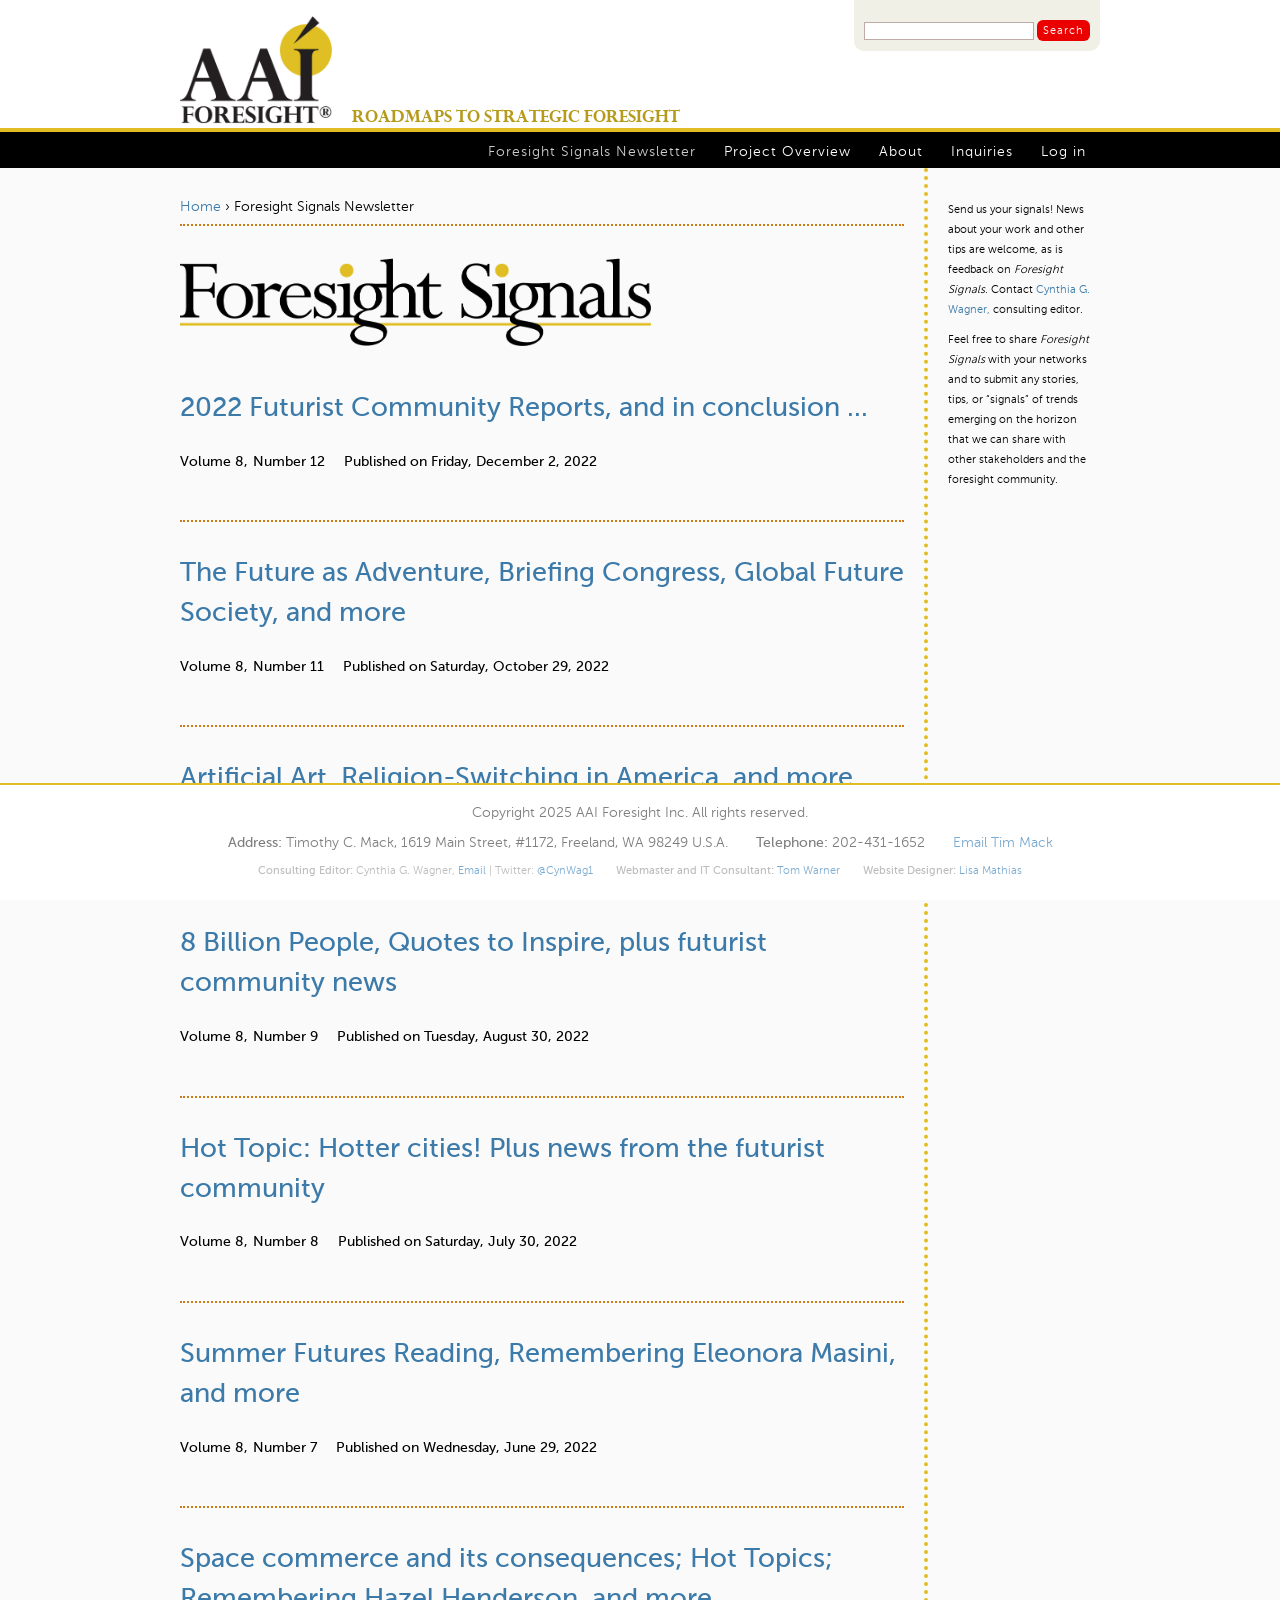
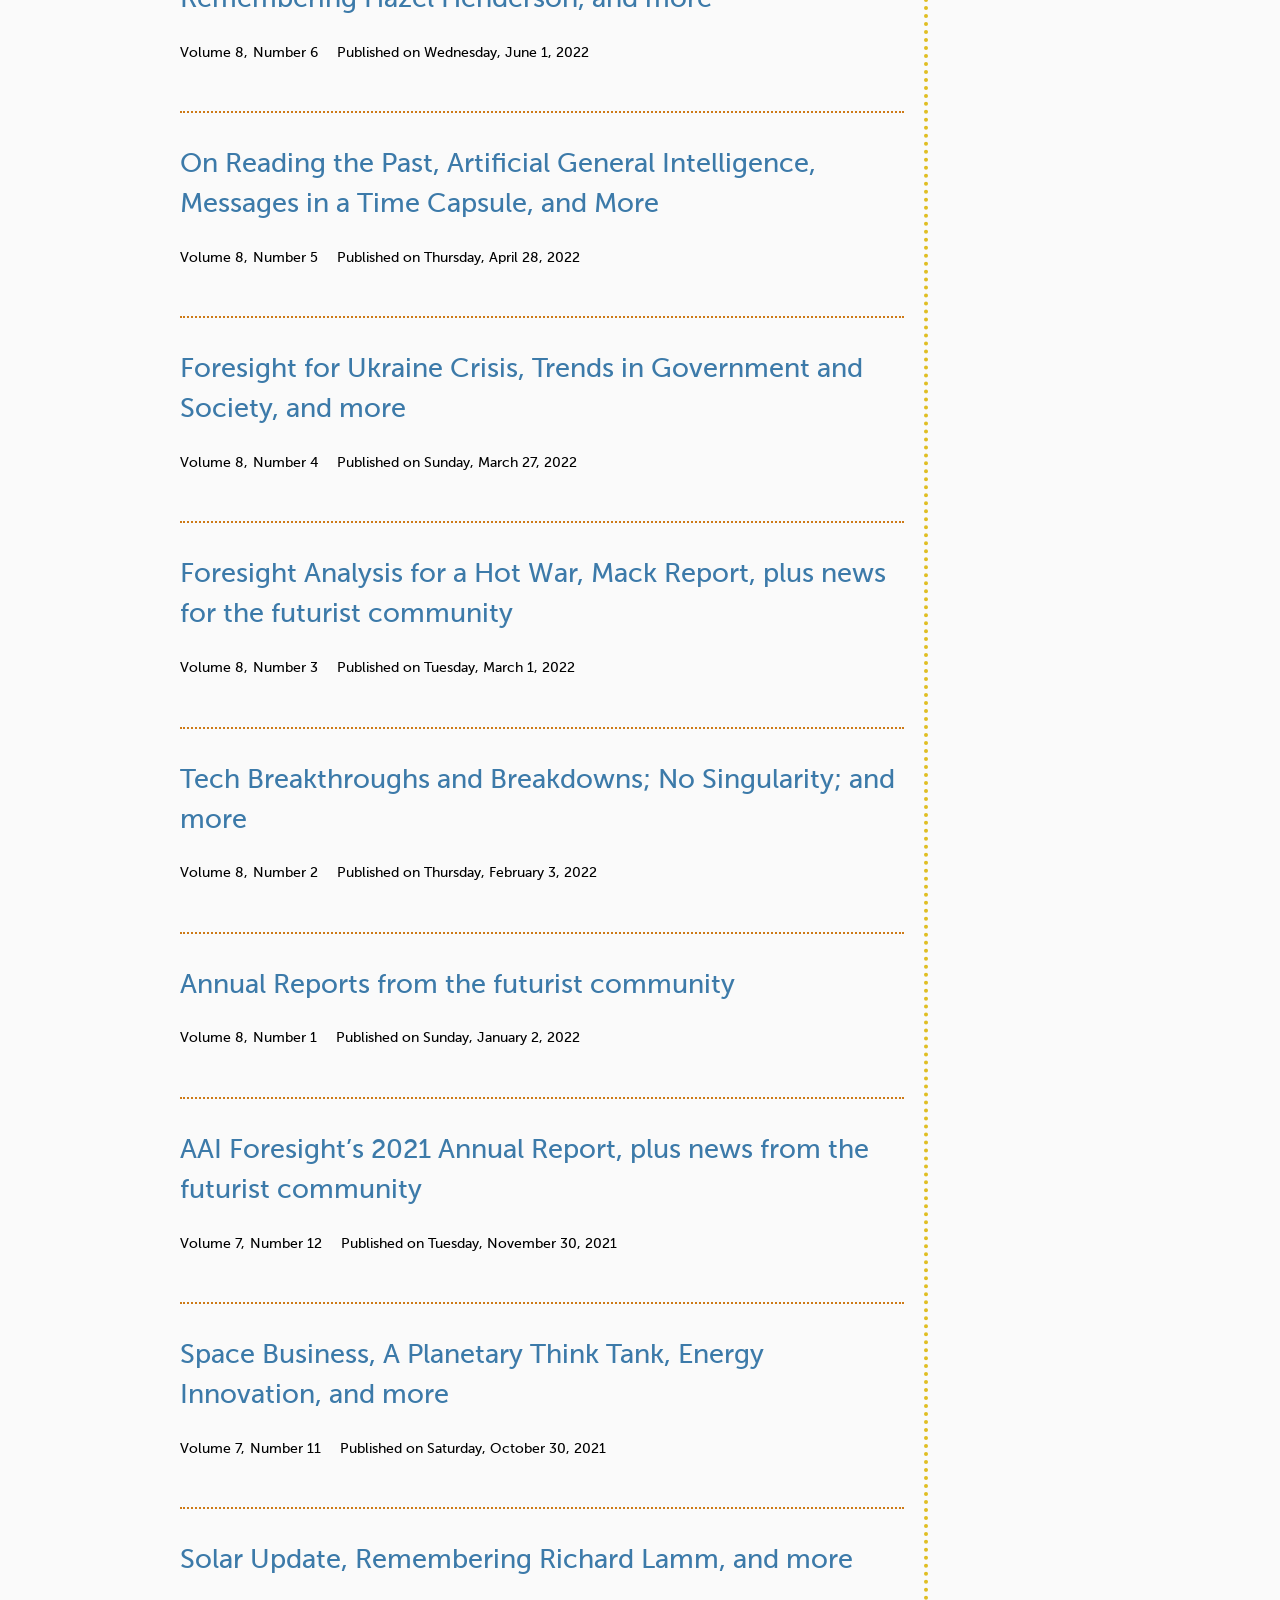
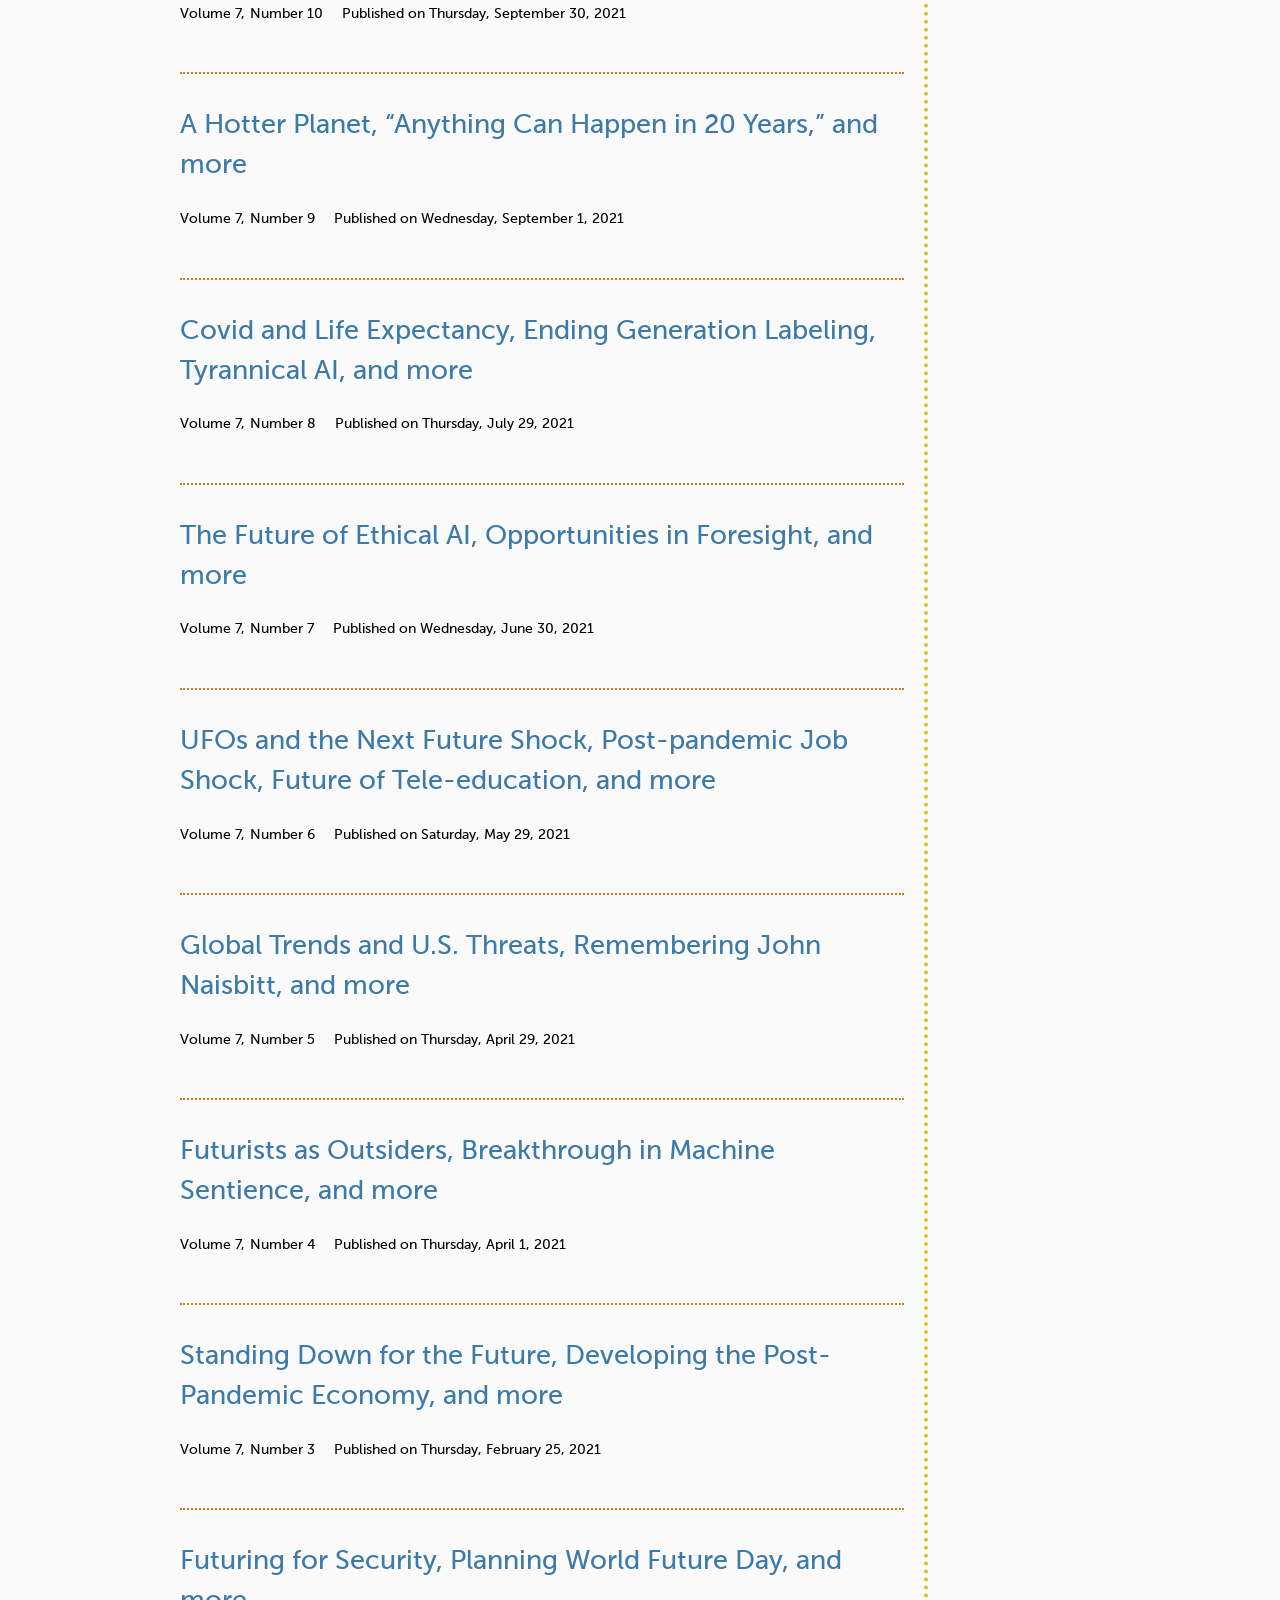
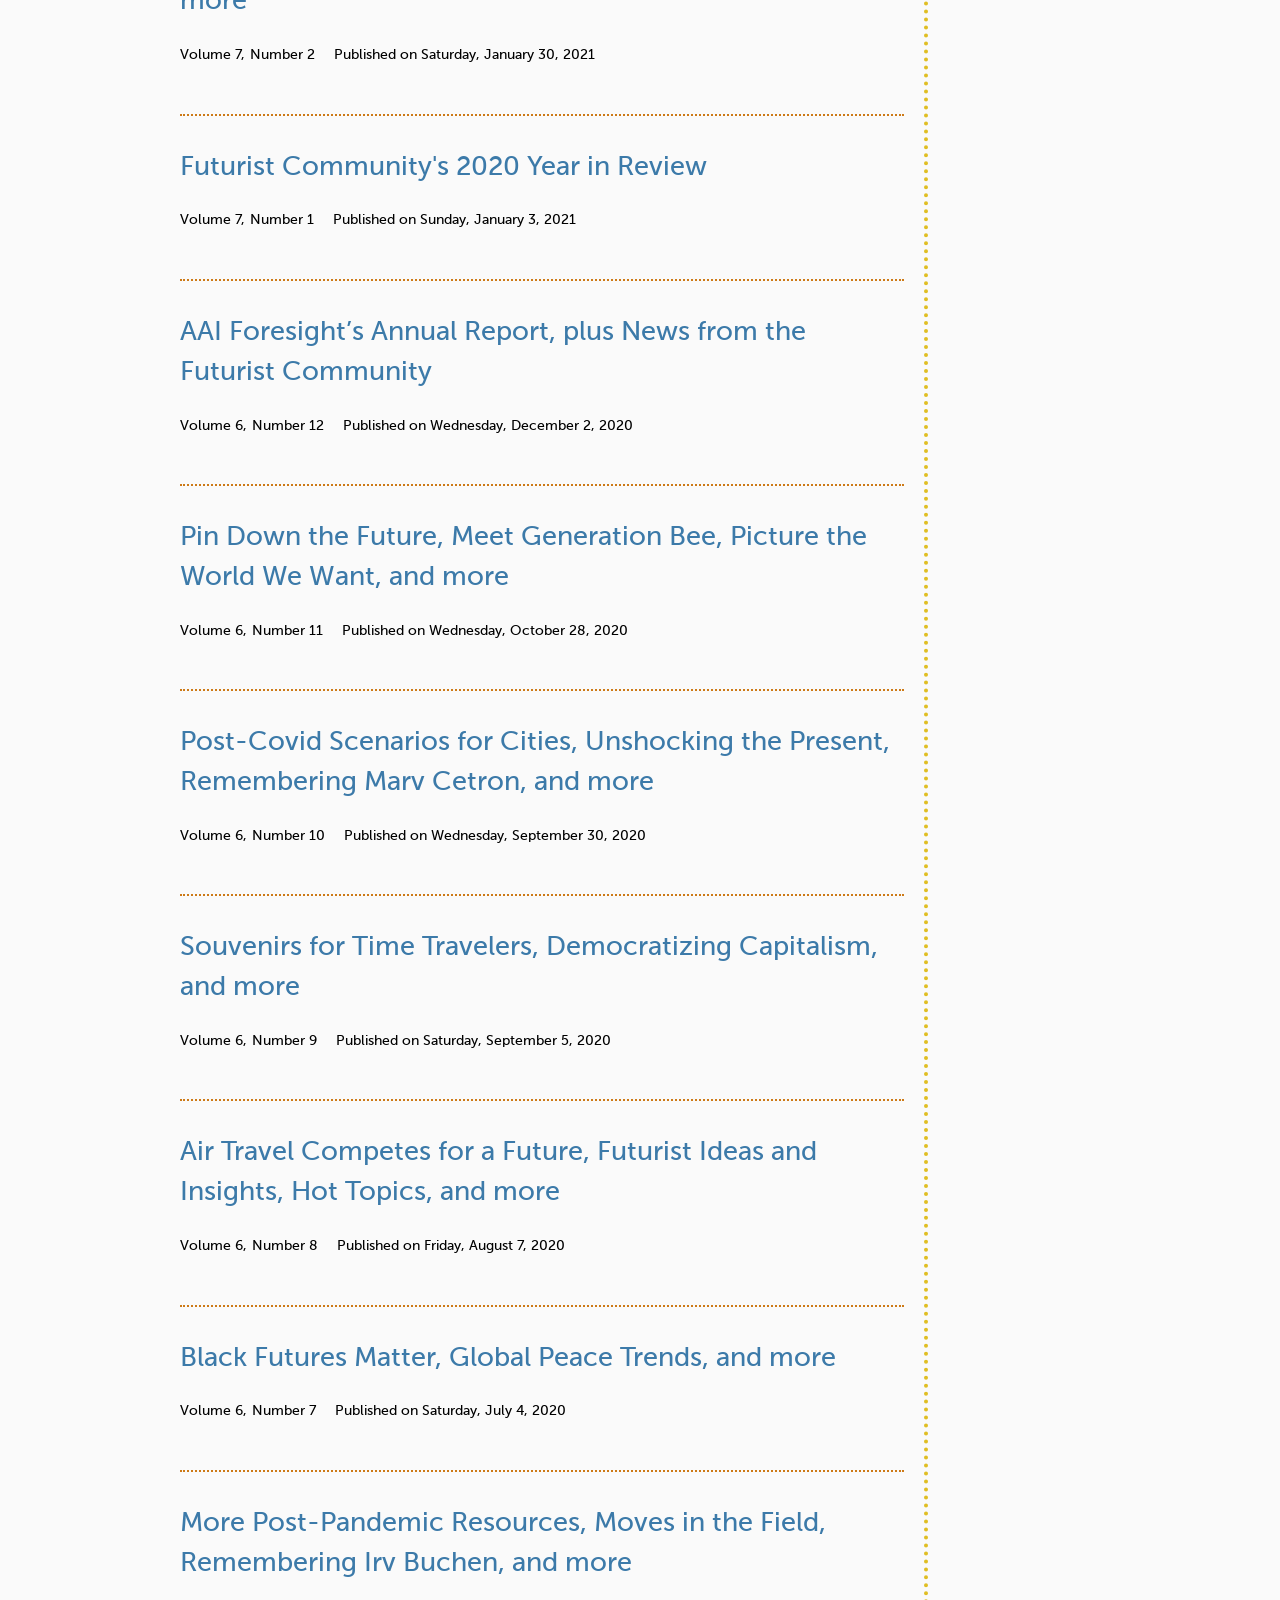
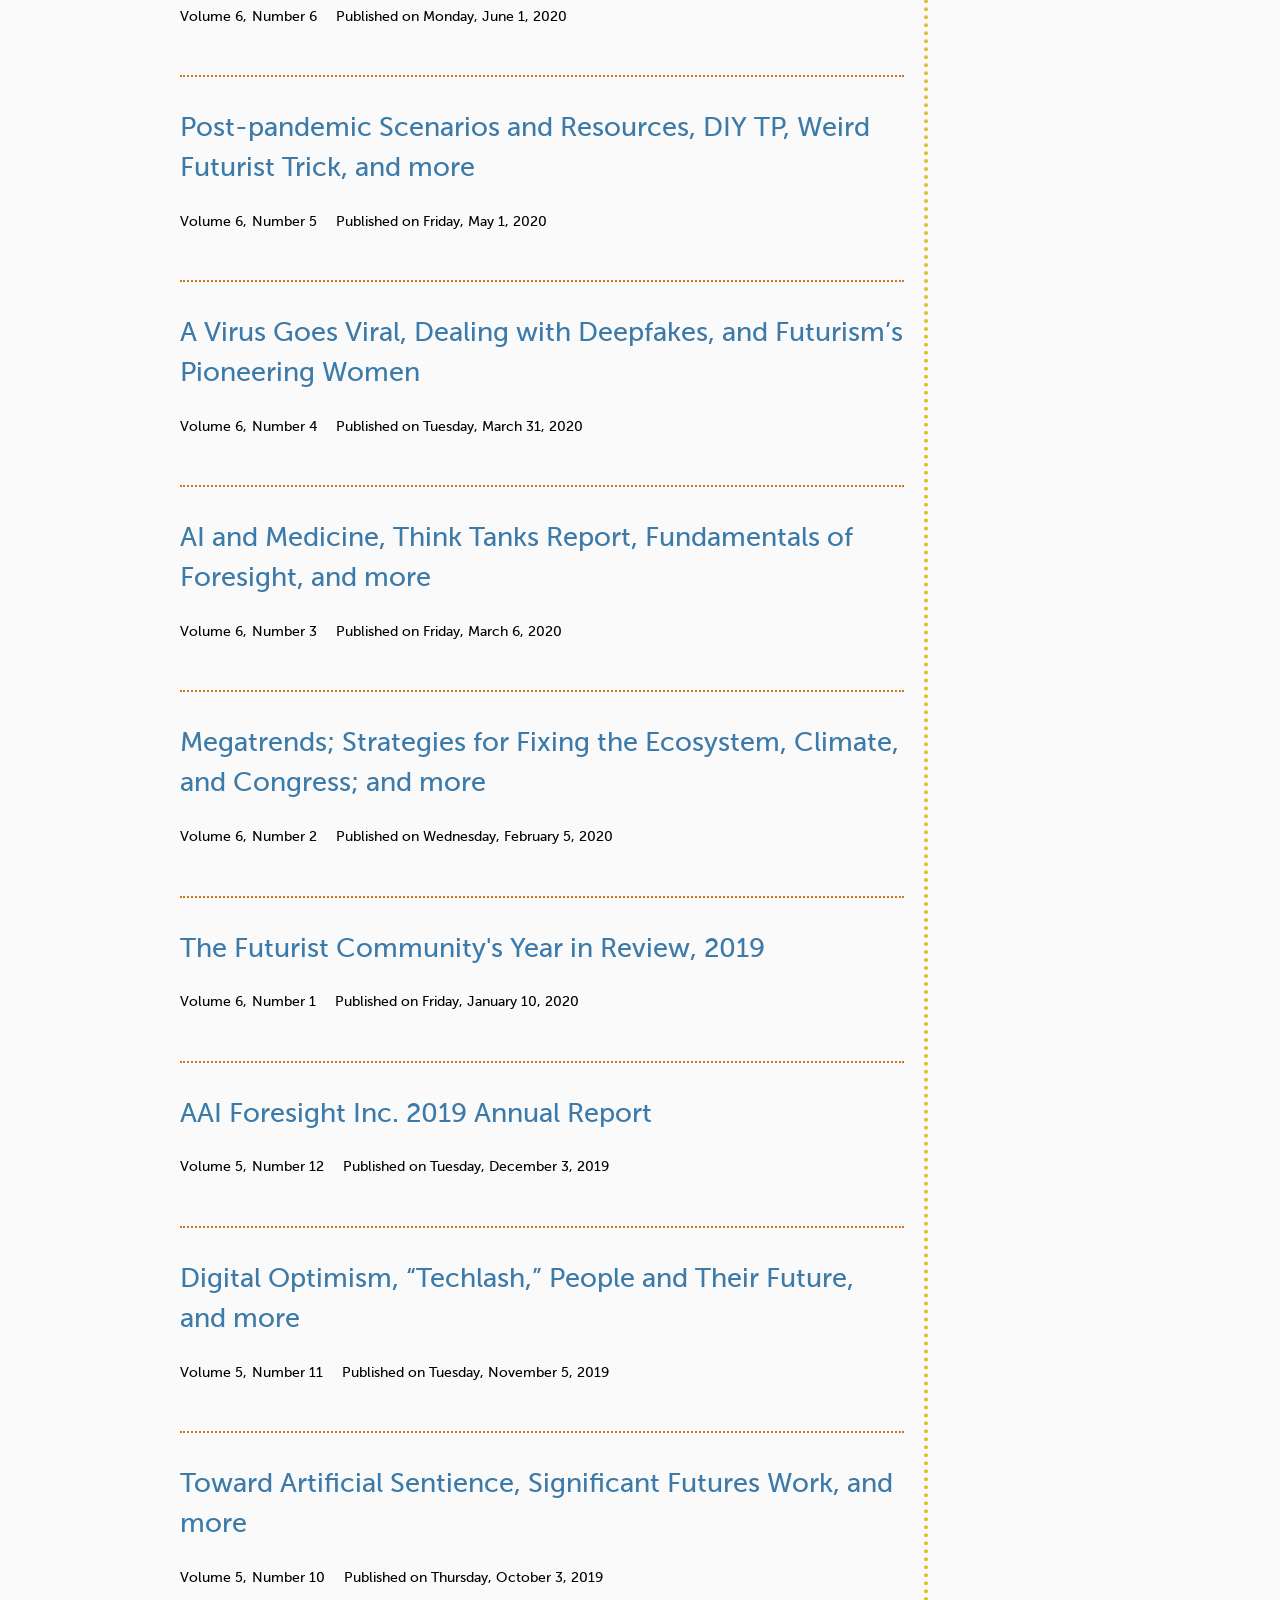
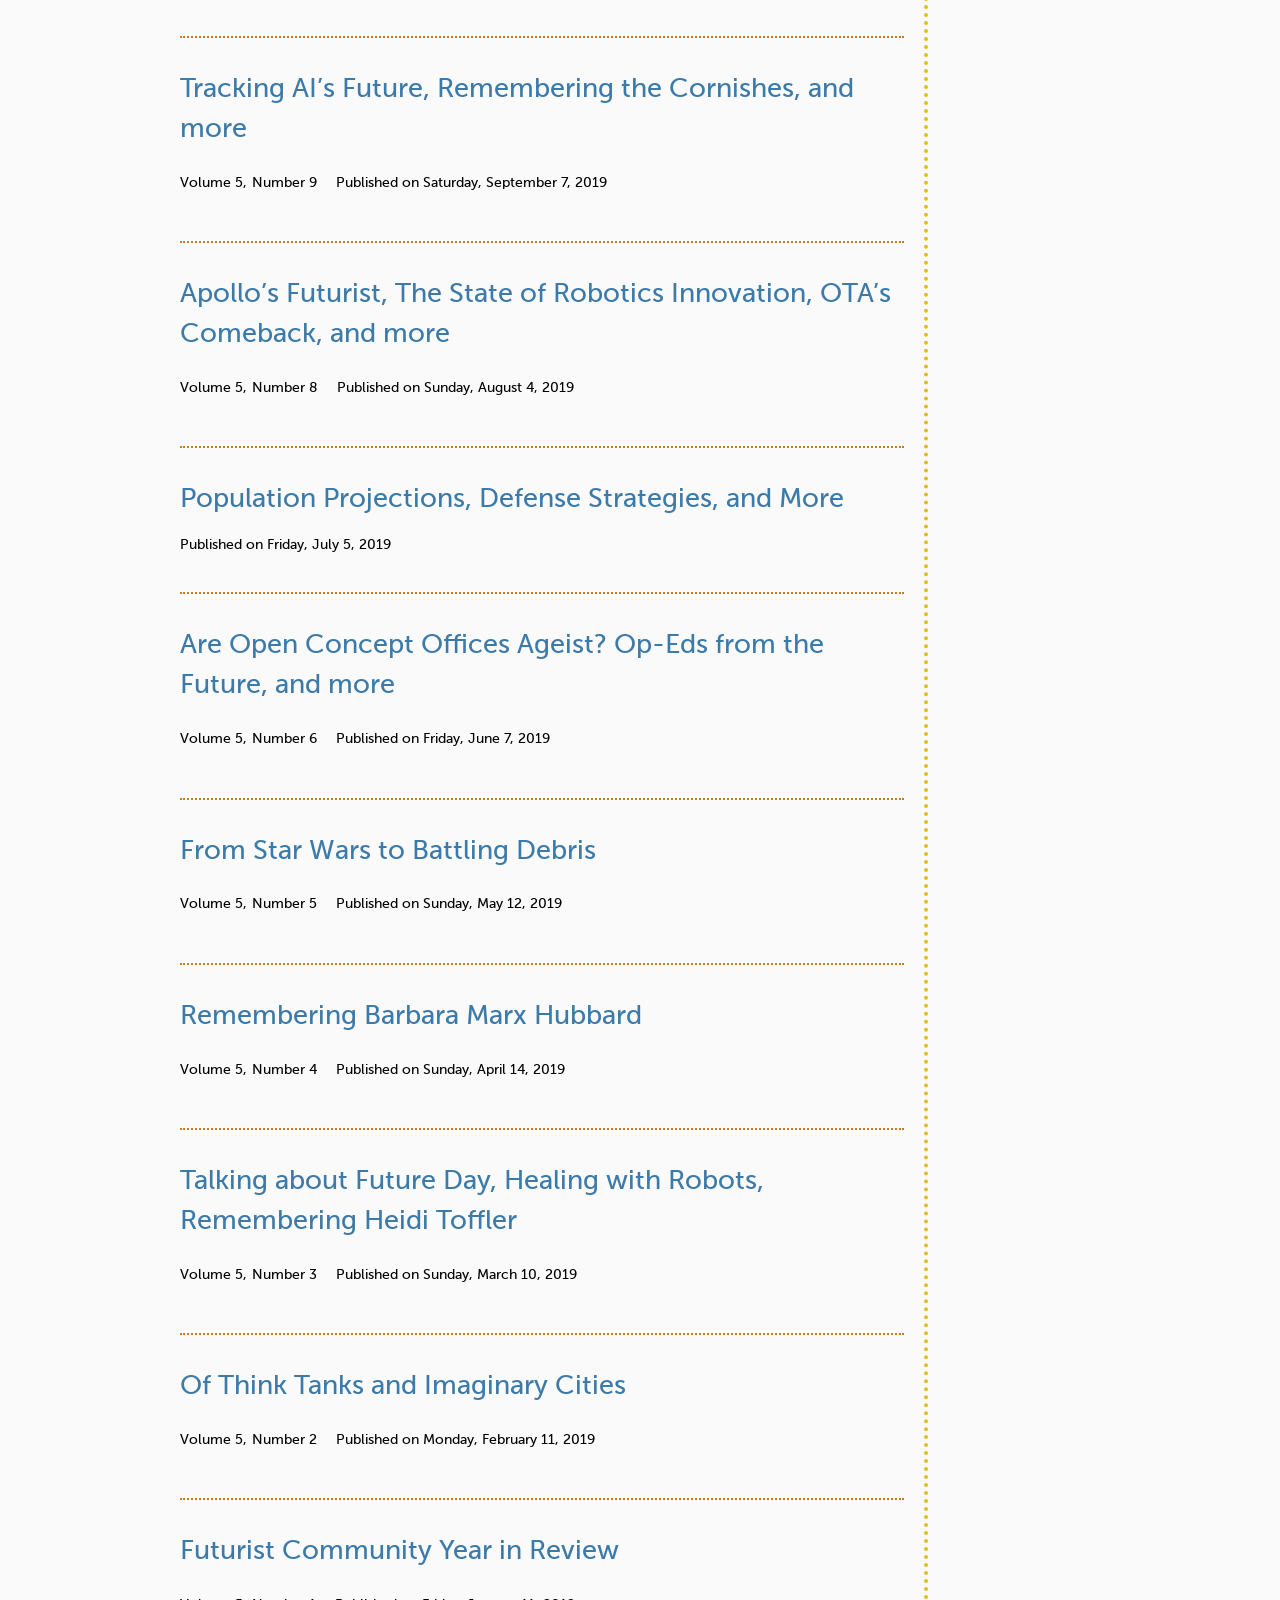
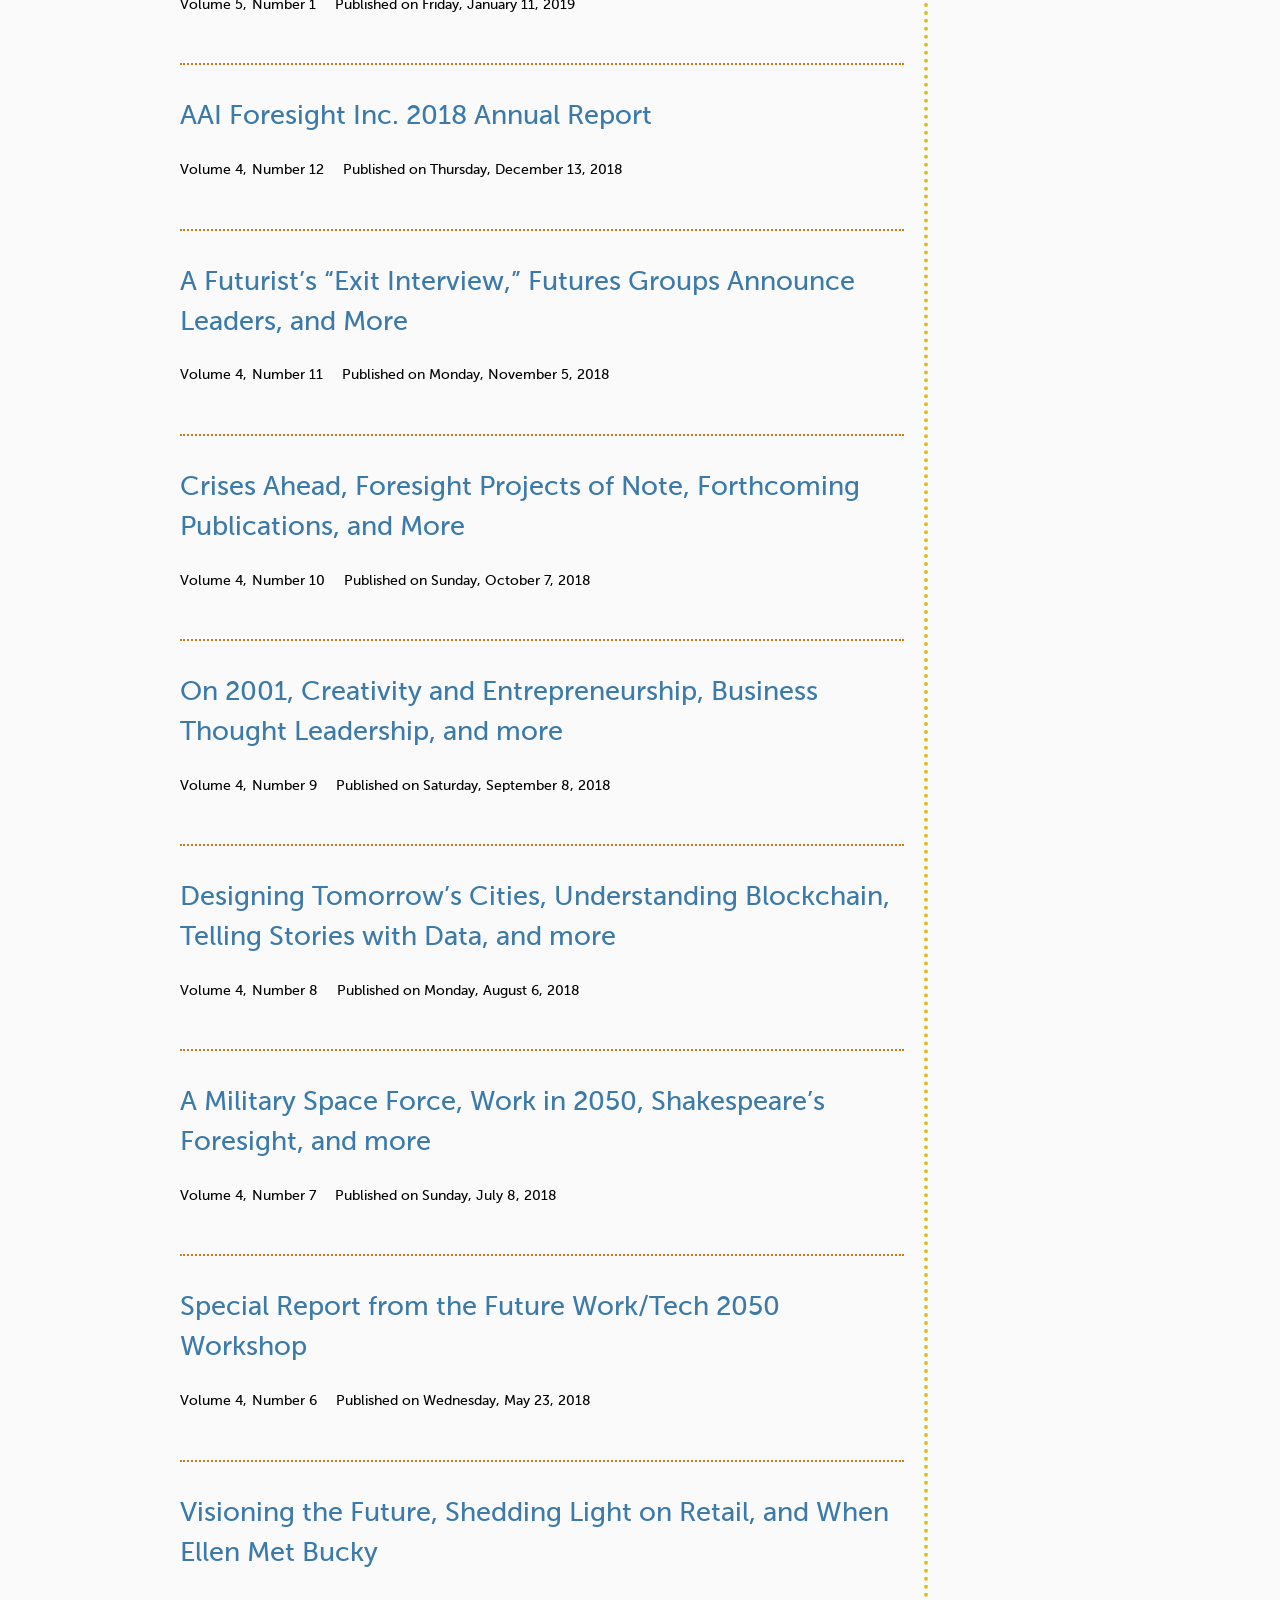
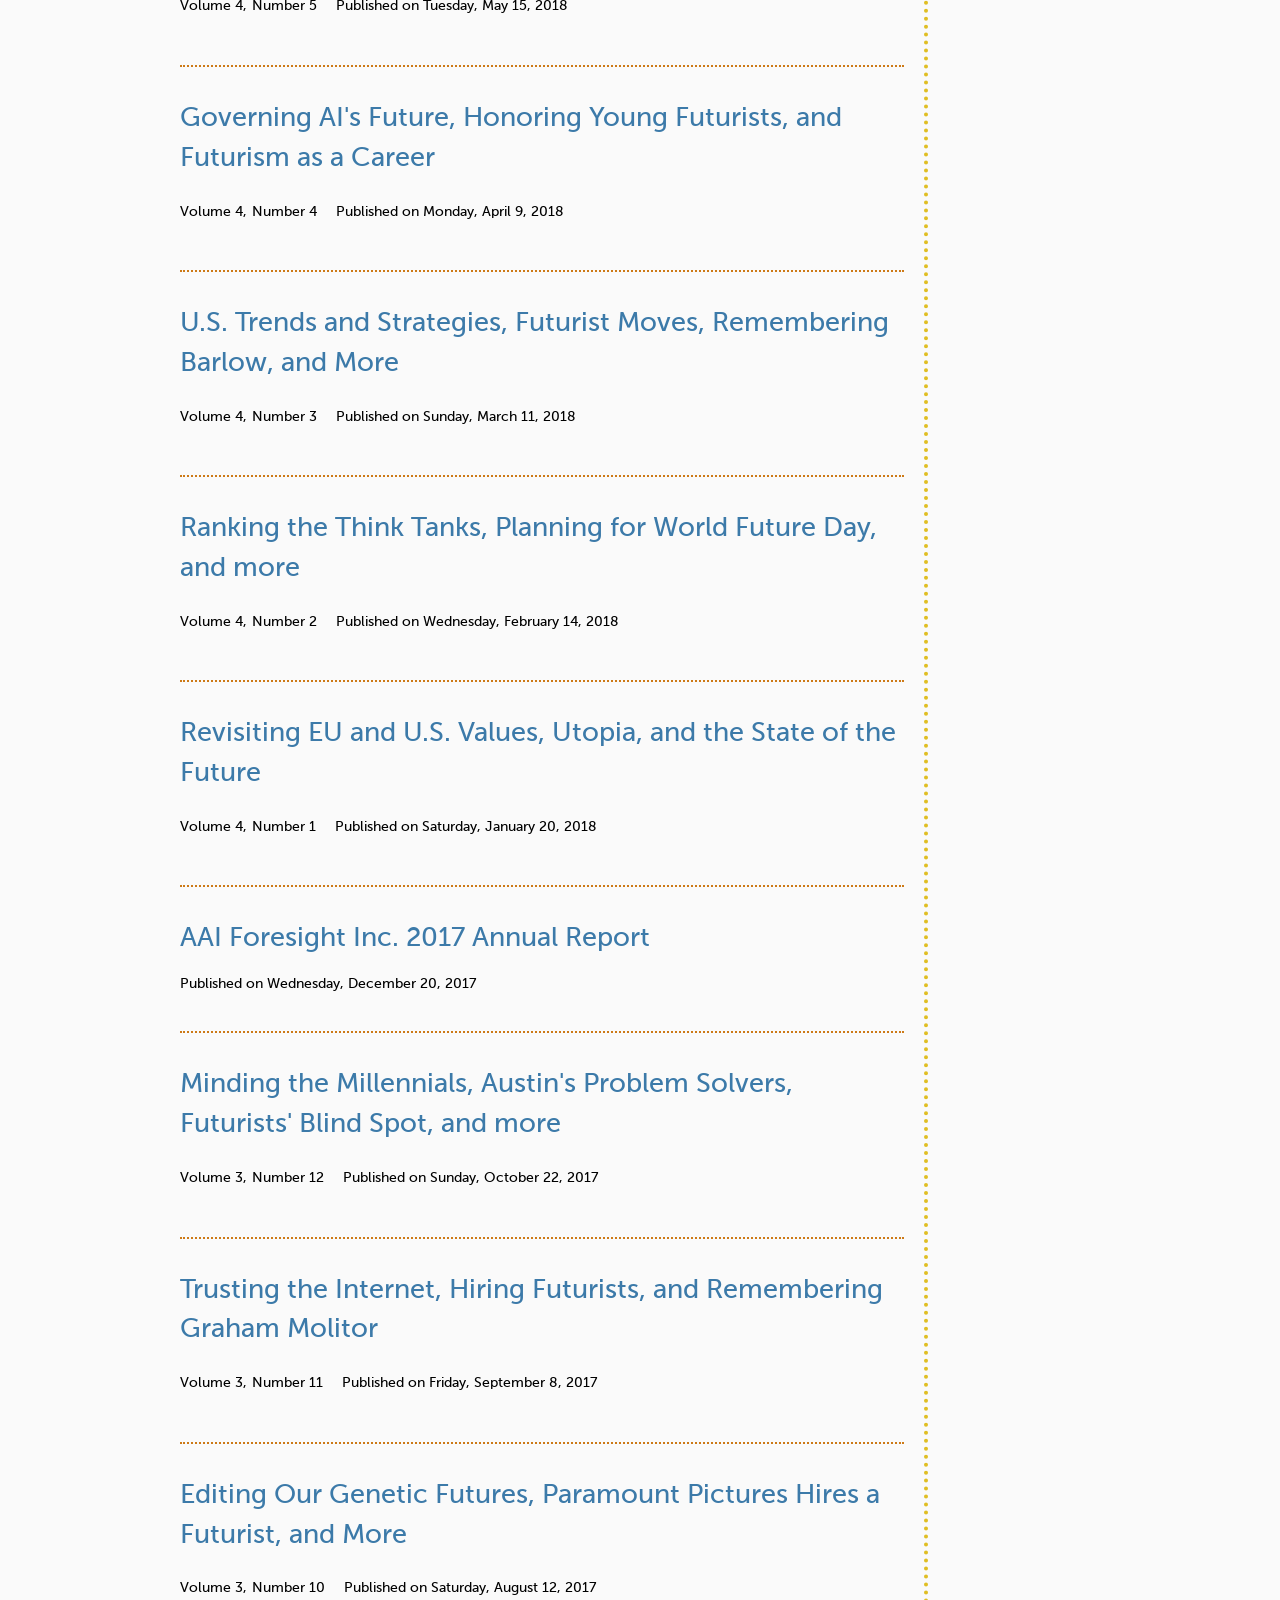
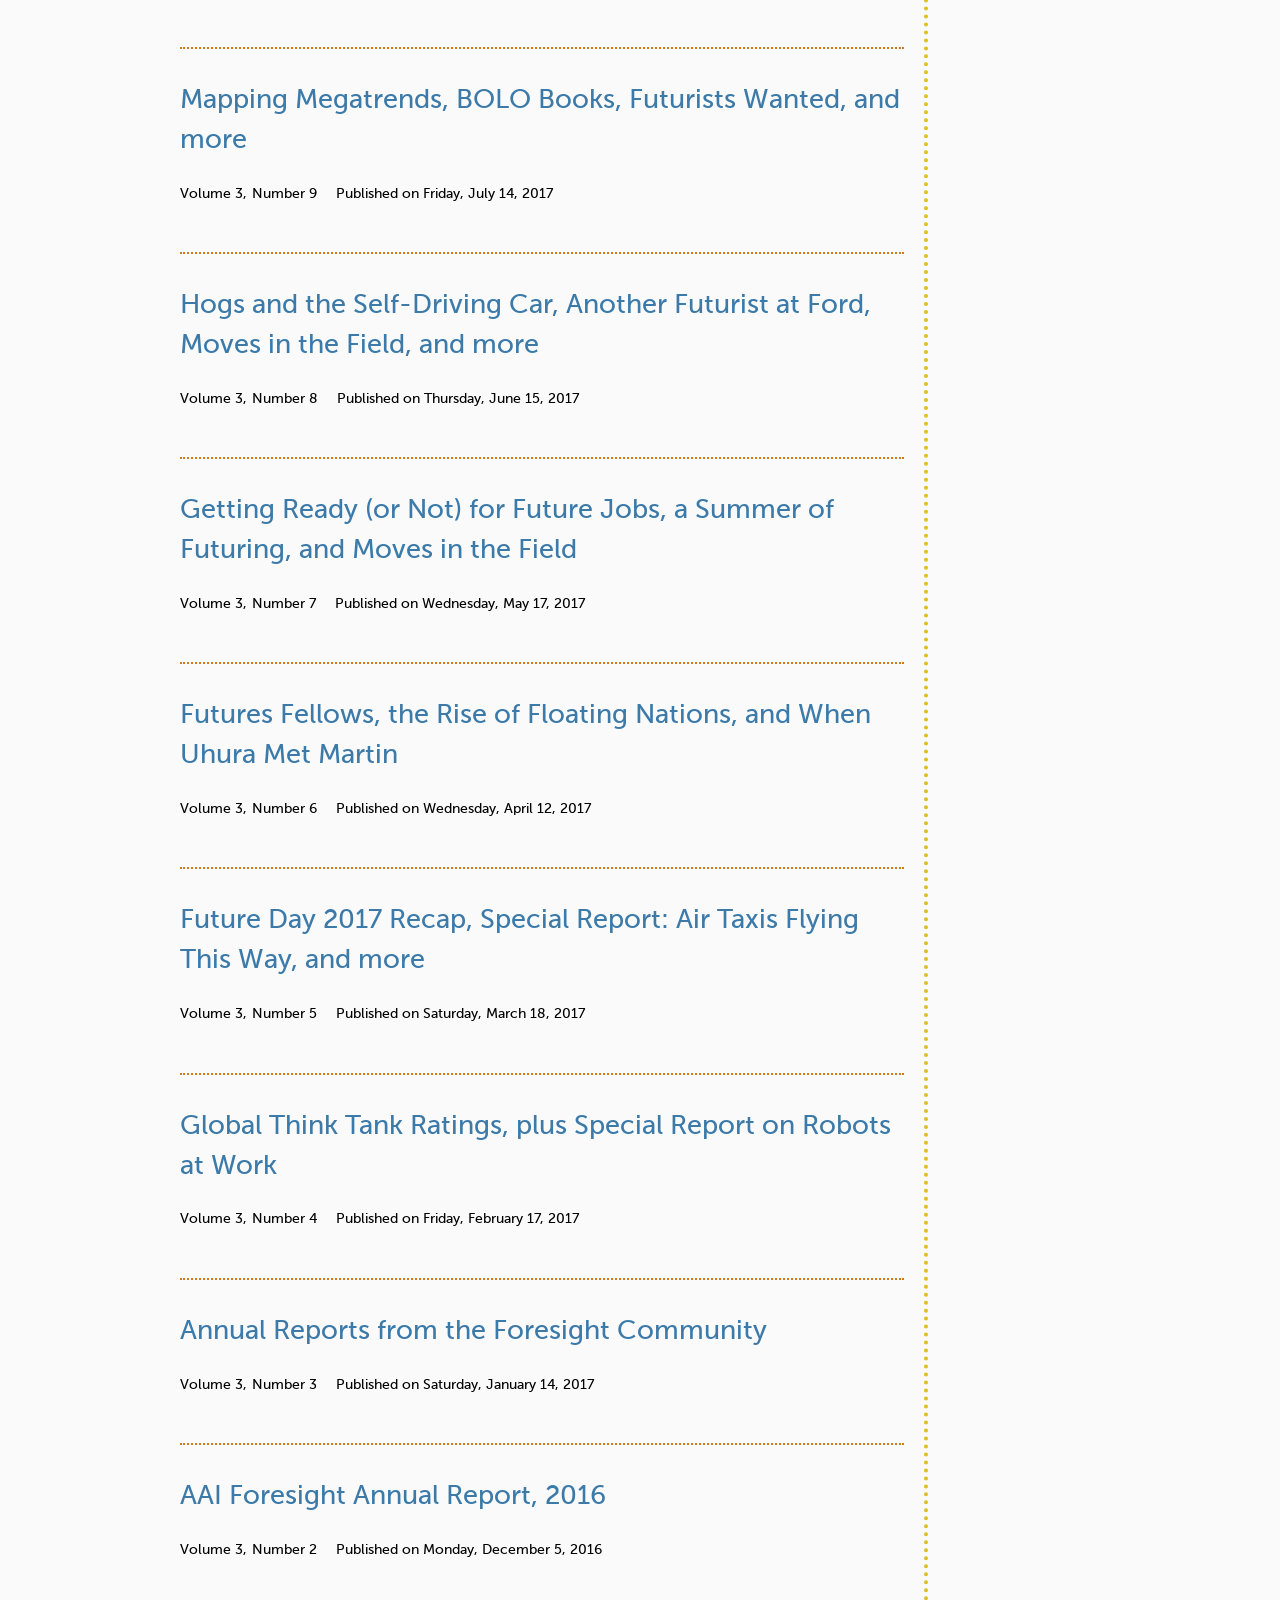
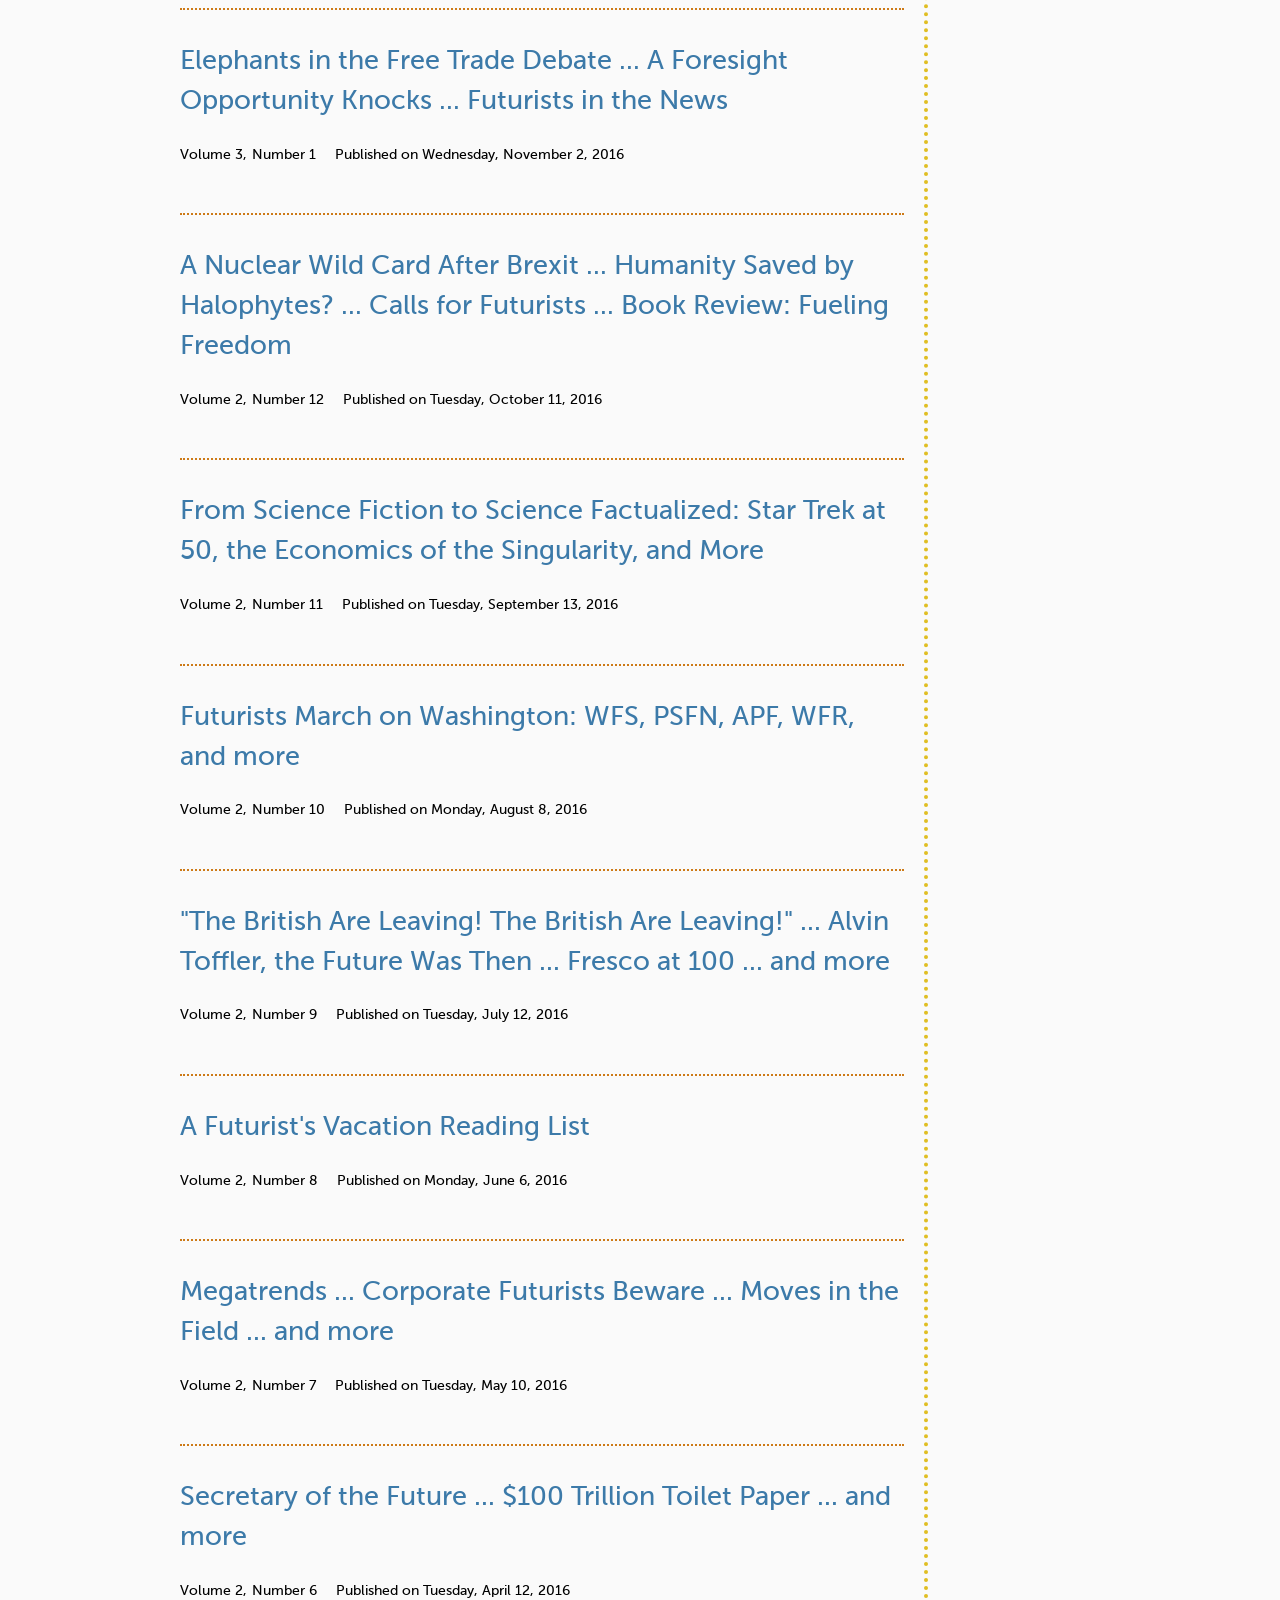
==== commit 27b0da1f: "fix absolute links again" ====
--- a/newsletter/index.html
+++ b/newsletter/index.html
@@ -15,25 +15,25 @@
     <meta name="viewport" content="width=device-width">
     <meta http-equiv="cleartype" content="on">
 
-  <link type="text/css" rel="stylesheet" href="https://aaiforesight.com/sites/default/files/css/css_lQaZfjVpwP_oGNqdtWCSpJT1EMqXdMiU84ekLLxQnc4.css" media="all" />
-<link type="text/css" rel="stylesheet" href="https://aaiforesight.com/sites/default/files/css/css_uOcnmSEPANjCJCKsEchj-B6BXgSLMrHl8rsliHLJEHM.css" media="all" />
-<link type="text/css" rel="stylesheet" href="https://aaiforesight.com/sites/default/files/css/css_PGbJgHCUCBf4dg7K9Kt8aAwsApndP4GZ9RuToPy3-Fk.css" media="all" />
-<link type="text/css" rel="stylesheet" href="https://aaiforesight.com/sites/default/files/css/css_AF7isuQEDNEcgV48QmG8jB6QVCdwCMfiuk-nm38d1kc.css" media="all" />
-  <script src="https://aaiforesight.com/sites/all/modules/jquery_update/replace/jquery/2.1/jquery.min.js?v=2.1.4"></script>
+  <link type="text/css" rel="stylesheet" href="/sites/default/files/css/css_lQaZfjVpwP_oGNqdtWCSpJT1EMqXdMiU84ekLLxQnc4.css" media="all" />
+<link type="text/css" rel="stylesheet" href="/sites/default/files/css/css_uOcnmSEPANjCJCKsEchj-B6BXgSLMrHl8rsliHLJEHM.css" media="all" />
+<link type="text/css" rel="stylesheet" href="/sites/default/files/css/css_PGbJgHCUCBf4dg7K9Kt8aAwsApndP4GZ9RuToPy3-Fk.css" media="all" />
+<link type="text/css" rel="stylesheet" href="/sites/default/files/css/css_AF7isuQEDNEcgV48QmG8jB6QVCdwCMfiuk-nm38d1kc.css" media="all" />
+  <script src="/sites/all/modules/jquery_update/replace/jquery/2.1/jquery.min.js?v=2.1.4"></script>
 <script>jQuery.migrateMute=true;jQuery.migrateTrace=false;</script>
-<script src="https://aaiforesight.com/sites/all/modules/jquery_update/replace/jquery-migrate/1.2.1/jquery-migrate.min.js?v=1.2.1"></script>
-<script src="https://aaiforesight.com/misc/jquery-extend-3.4.0.js?v=2.1.4"></script>
-<script src="https://aaiforesight.com/misc/jquery-html-prefilter-3.5.0-backport.js?v=2.1.4"></script>
-<script src="https://aaiforesight.com/misc/jquery.once.js?v=1.2"></script>
-<script src="https://aaiforesight.com/misc/drupal.js?sc8yrh"></script>
-<script src="https://aaiforesight.com/sites/all/modules/sharebar/js/sharebar.js?sc8yrh"></script>
+<script src="/sites/all/modules/jquery_update/replace/jquery-migrate/1.2.1/jquery-migrate.min.js?v=1.2.1"></script>
+<script src="/misc/jquery-extend-3.4.0.js?v=2.1.4"></script>
+<script src="/misc/jquery-html-prefilter-3.5.0-backport.js?v=2.1.4"></script>
+<script src="/misc/jquery.once.js?v=1.2"></script>
+<script src="/misc/drupal.js?sc8yrh"></script>
+<script src="/sites/all/modules/sharebar/js/sharebar.js?sc8yrh"></script>
 <script>jQuery(document).ready(function($) { $('sharebarx').sharebar({horizontal:'TRUE',swidth:'75',minwidth:2000,position:'none',leftOffset:10,rightOffset:10}); });</script>
-<script src="https://aaiforesight.com/sites/all/modules/google_analytics/googleanalytics.js?sc8yrh"></script>
+<script src="/sites/all/modules/google_analytics/googleanalytics.js?sc8yrh"></script>
 <script src="https://www.googletagmanager.com/gtag/js?id=G-20R8FBHYJQ"></script>
 <script>window.dataLayer = window.dataLayer || [];function gtag(){dataLayer.push(arguments)};gtag("js", new Date());gtag("set", "developer_id.dMDhkMT", true);gtag("config", "G-20R8FBHYJQ", {"groups":"default","anonymize_ip":true});</script>
-<script src="https://aaiforesight.com/sites/all/themes/foresight/js/superfish.js?sc8yrh"></script>
-<script src="https://aaiforesight.com/sites/all/themes/foresight/js/script.js?sc8yrh"></script>
-<script src="https://aaiforesight.com/sites/all/themes/foresight/js/supersubs.js?sc8yrh"></script>
+<script src="/sites/all/themes/foresight/js/superfish.js?sc8yrh"></script>
+<script src="/sites/all/themes/foresight/js/script.js?sc8yrh"></script>
+<script src="/sites/all/themes/foresight/js/supersubs.js?sc8yrh"></script>
 <script>jQuery.extend(Drupal.settings, {"basePath":"\/","pathPrefix":"","setHasJsCookie":0,"ajaxPageState":{"theme":"foresight","theme_token":"MLjUBiz2uEkMkJ6QQ_ytoyOLYiUExHhkUiuSguWVHyY","js":{"sites\/all\/modules\/jquery_update\/replace\/jquery\/2.1\/jquery.min.js":1,"0":1,"sites\/all\/modules\/jquery_update\/replace\/jquery-migrate\/1.2.1\/jquery-migrate.min.js":1,"misc\/jquery-extend-3.4.0.js":1,"misc\/jquery-html-prefilter-3.5.0-backport.js":1,"misc\/jquery.once.js":1,"misc\/drupal.js":1,"sites\/all\/modules\/sharebar\/js\/sharebar.js":1,"1":1,"sites\/all\/modules\/google_analytics\/googleanalytics.js":1,"https:\/\/www.googletagmanager.com\/gtag\/js?id=G-20R8FBHYJQ":1,"2":1,"sites\/all\/themes\/foresight\/js\/superfish.js":1,"sites\/all\/themes\/foresight\/js\/script.js":1,"sites\/all\/themes\/foresight\/js\/supersubs.js":1},"css":{"modules\/system\/system.base.css":1,"modules\/system\/system.menus.css":1,"modules\/system\/system.messages.css":1,"modules\/system\/system.theme.css":1,"sites\/all\/modules\/date\/date_api\/date.css":1,"sites\/all\/modules\/date\/date_popup\/themes\/datepicker.1.7.css":1,"modules\/field\/theme\/field.css":1,"modules\/node\/node.css":1,"modules\/search\/search.css":1,"modules\/user\/user.css":1,"sites\/all\/modules\/views\/css\/views.css":1,"sites\/all\/modules\/ctools\/css\/ctools.css":1,"sites\/all\/modules\/sharebar\/css\/sharebar.css":1,"sites\/all\/themes\/foresight\/system.menus.css":1,"sites\/all\/themes\/foresight\/system.messages.css":1,"sites\/all\/themes\/foresight\/system.theme.css":1,"sites\/all\/themes\/foresight\/css\/styles.css":1,"sites\/all\/themes\/foresight\/css\/jquery.bxslider.css":1,"sites\/all\/themes\/foresight\/css\/bxslider.css":1,"sites\/all\/themes\/foresight\/css\/bxslider_method2.css":1,"sites\/all\/themes\/foresight\/css\/field.css":1,"sites\/all\/themes\/foresight\/css\/sharebar.css":1}},"googleanalytics":{"account":["G-20R8FBHYJQ"],"trackOutbound":1,"trackMailto":1,"trackDownload":1,"trackDownloadExtensions":"7z|aac|arc|arj|asf|asx|avi|bin|csv|doc(x|m)?|dot(x|m)?|exe|flv|gif|gz|gzip|hqx|jar|jpe?g|js|mp(2|3|4|e?g)|mov(ie)?|msi|msp|pdf|phps|png|ppt(x|m)?|pot(x|m)?|pps(x|m)?|ppam|sld(x|m)?|thmx|qtm?|ra(m|r)?|sea|sit|tar|tgz|torrent|txt|wav|wma|wmv|wpd|xls(x|m|b)?|xlt(x|m)|xlam|xml|z|zip"},"urlIsAjaxTrusted":{"\/newsletter":true}});</script>
       <!--[if lt IE 9]>
     <script src="/sites/all/themes/zen/js/html5-respond.js"></script>
@@ -62,7 +62,7 @@
     </div>
 
         <div id="identity">
-      <a href="/" title="Home" rel="home" class="header__logo" id="logo"><img src="https://aaiforesight.com/sites/default/files/aai_foresight_logo_with_mark.png" alt="Home" class="header__logo-image" /></a>
+      <a href="/" title="Home" rel="home" class="header__logo" id="logo"><img src="/sites/default/files/aai_foresight_logo_with_mark.png" alt="Home" class="header__logo-image" /></a>
         </div>
 
           <div class="header__name-and-slogan" id="name-and-slogan">
--- a/sites/default/files/css/css_lQaZfjVpwP_oGNqdtWCSpJT1EMqXdMiU84ekLLxQnc4.css
+++ b/sites/default/files/css/css_lQaZfjVpwP_oGNqdtWCSpJT1EMqXdMiU84ekLLxQnc4.css
@@ -0,0 +1 @@
+#autocomplete{border:1px solid;overflow:hidden;position:absolute;z-index:100;}#autocomplete ul{list-style:none;list-style-image:none;margin:0;padding:0;}#autocomplete li{background:#fff;color:#000;cursor:default;white-space:pre;zoom:1;}html.js input.form-autocomplete{background-image:url(/misc/throbber-inactive.png);background-position:100% center;background-repeat:no-repeat;}html.js input.throbbing{background-image:url(/misc/throbber-active.gif);background-position:100% center;}html.js fieldset.collapsed{border-bottom-width:0;border-left-width:0;border-right-width:0;height:1em;}html.js fieldset.collapsed .fieldset-wrapper{display:none;}fieldset.collapsible{position:relative;}fieldset.collapsible .fieldset-legend{display:block;}.form-textarea-wrapper textarea{display:block;margin:0;width:100%;-moz-box-sizing:border-box;-webkit-box-sizing:border-box;box-sizing:border-box;}.resizable-textarea .grippie{background:#eee url(/misc/grippie.png) no-repeat center 2px;border:1px solid #ddd;border-top-width:0;cursor:s-resize;height:9px;overflow:hidden;}body.drag{cursor:move;}.draggable a.tabledrag-handle{cursor:move;float:left;height:1.7em;margin-left:-1em;overflow:hidden;text-decoration:none;}a.tabledrag-handle:hover{text-decoration:none;}a.tabledrag-handle .handle{background:url(/misc/draggable.png) no-repeat 6px 9px;height:13px;margin:-0.4em 0.5em;padding:0.42em 0.5em;width:13px;}a.tabledrag-handle-hover .handle{background-position:6px -11px;}div.indentation{float:left;height:1.7em;margin:-0.4em 0.2em -0.4em -0.4em;padding:0.42em 0 0.42em 0.6em;width:20px;}div.tree-child{background:url(/misc/tree.png) no-repeat 11px center;}div.tree-child-last{background:url(/misc/tree-bottom.png) no-repeat 11px center;}div.tree-child-horizontal{background:url(/misc/tree.png) no-repeat -11px center;}.tabledrag-toggle-weight-wrapper{text-align:right;}table.sticky-header{background-color:#fff;margin-top:0;}.progress .bar{background-color:#fff;border:1px solid;}.progress .filled{background-color:#000;height:1.5em;width:5px;}.progress .percentage{float:right;}.ajax-progress{display:inline-block;}.ajax-progress .throbber{background:transparent url(/misc/throbber-active.gif) no-repeat 0px center;float:left;height:15px;margin:2px;width:15px;}.ajax-progress .message{padding-left:20px;}tr .ajax-progress .throbber{margin:0 2px;}.ajax-progress-bar{width:16em;}.container-inline div,.container-inline label{display:inline;}.container-inline .fieldset-wrapper{display:block;}.nowrap{white-space:nowrap;}html.js .js-hide{display:none;}.element-hidden{display:none;}.element-invisible{position:absolute !important;clip:rect(1px 1px 1px 1px);clip:rect(1px,1px,1px,1px);overflow:hidden;height:1px;}.element-invisible.element-focusable:active,.element-invisible.element-focusable:focus{position:static !important;clip:auto;overflow:visible;height:auto;}.clearfix:after{content:".";display:block;height:0;clear:both;visibility:hidden;}* html .clearfix{height:1%;}*:first-child + html .clearfix{min-height:1%;}
--- a/sites/default/files/css/css_uOcnmSEPANjCJCKsEchj-B6BXgSLMrHl8rsliHLJEHM.css
+++ b/sites/default/files/css/css_uOcnmSEPANjCJCKsEchj-B6BXgSLMrHl8rsliHLJEHM.css
@@ -0,0 +1,6 @@
+.container-inline-date{clear:both;}.container-inline-date .form-item{float:none;margin:0;padding:0;}.container-inline-date > .form-item{display:inline-block;margin-right:0.5em;vertical-align:top;}fieldset.date-combo .container-inline-date > .form-item{margin-bottom:10px;}.container-inline-date .form-item .form-item{float:left;}.container-inline-date .form-item,.container-inline-date .form-item input{width:auto;}.container-inline-date .description{clear:both;}.container-inline-date .form-item input,.container-inline-date .form-item select,.container-inline-date .form-item option{margin-right:5px;}.container-inline-date .date-spacer{margin-left:-5px;}.views-right-60 .container-inline-date div{margin:0;padding:0;}.container-inline-date .date-timezone .form-item{clear:both;float:none;width:auto;}.container-inline-date .date-padding{float:left;}fieldset.date-combo .container-inline-date .date-padding{padding:10px;}.views-exposed-form .container-inline-date .date-padding{padding:0;}#calendar_div,#calendar_div td,#calendar_div th{margin:0;padding:0;}#calendar_div,.calendar_control,.calendar_links,.calendar_header,.calendar{border-collapse:separate;margin:0;width:185px;}.calendar td{padding:0;}span.date-display-single{}span.date-display-start{}span.date-display-end{}.date-prefix-inline{display:inline-block;}.date-clear{clear:both;display:block;float:none;}.date-no-float{clear:both;float:none;width:98%;}.date-float{clear:none;float:left;width:auto;}.date-float .form-type-checkbox{padding-right:1em;}.form-type-date-select .form-type-select[class*=hour]{margin-left:.75em;}.date-container .date-format-delete{float:left;margin-top:1.8em;margin-left:1.5em;}.date-container .date-format-name{float:left;}.date-container .date-format-type{float:left;padding-left:10px;}.date-container .select-container{clear:left;float:left;}div.date-calendar-day{background:#F3F3F3;border-top:1px solid #EEE;border-left:1px solid #EEE;border-right:1px solid #BBB;border-bottom:1px solid #BBB;color:#999;float:left;line-height:1;margin:6px 10px 0 0;text-align:center;width:40px;}div.date-calendar-day span{display:block;text-align:center;}div.date-calendar-day span.month{background-color:#B5BEBE;color:white;font-size:.9em;padding:2px;text-transform:uppercase;}div.date-calendar-day span.day{font-size:2em;font-weight:bold;}div.date-calendar-day span.year{font-size:.9em;padding:2px;}.date-form-element-content-multiline{padding:10px;border:1px solid #CCC;}.form-item.form-item-instance-widget-settings-input-format-custom,.form-item.form-item-field-settings-enddate-required{margin-left:1.3em;}#edit-field-settings-granularity .form-type-checkbox{margin-right:.6em;}.date-year-range-select{margin-right:1em;}
+#ui-datepicker-div{font-size:100%;font-family:Verdana,sans-serif;background:#eee;border-right:2px #666 solid;border-bottom:2px #666 solid;z-index:9999;}.ui-datepicker{width:17em;padding:.2em .2em 0;}.ui-datepicker .ui-datepicker-header{position:relative;padding:.2em 0;}.ui-datepicker .ui-datepicker-prev,.ui-datepicker .ui-datepicker-next{position:absolute;top:2px;width:1.8em;height:1.8em;}.ui-datepicker .ui-datepicker-prev-hover,.ui-datepicker .ui-datepicker-next-hover{top:1px;}.ui-datepicker .ui-datepicker-prev{left:2px;}.ui-datepicker .ui-datepicker-next{right:2px;}.ui-datepicker .ui-datepicker-prev-hover{left:1px;}.ui-datepicker .ui-datepicker-next-hover{right:1px;}.ui-datepicker .ui-datepicker-prev span,.ui-datepicker .ui-datepicker-next span{display:block;position:absolute;left:50%;margin-left:-8px;top:50%;margin-top:-8px;}.ui-datepicker .ui-datepicker-title{margin:0 2.3em;line-height:1.8em;text-align:center;}.ui-datepicker .ui-datepicker-title select{float:left;font-size:1em;margin:1px 0;}.ui-datepicker select.ui-datepicker-month-year{width:100%;}.ui-datepicker select.ui-datepicker-month,.ui-datepicker select.ui-datepicker-year{width:49%;}.ui-datepicker .ui-datepicker-title select.ui-datepicker-year{float:right;}.ui-datepicker table{width:100%;font-size:.9em;border-collapse:collapse;margin:0 0 .4em;}.ui-datepicker th{padding:.7em .3em;text-align:center;font-weight:bold;border:0;}.ui-datepicker td{border:0;padding:1px;}.ui-datepicker td span,.ui-datepicker td a{display:block;padding:.2em;text-align:right;text-decoration:none;}.ui-datepicker .ui-datepicker-buttonpane{background-image:none;margin:.7em 0 0 0;padding:0 .2em;border-left:0;border-right:0;border-bottom:0;}.ui-datepicker .ui-datepicker-buttonpane button{float:right;margin:.5em .2em .4em;cursor:pointer;padding:.2em .6em .3em .6em;width:auto;overflow:visible;}.ui-datepicker .ui-datepicker-buttonpane button.ui-datepicker-current{float:left;}.ui-datepicker.ui-datepicker-multi{width:auto;}.ui-datepicker-multi .ui-datepicker-group{float:left;}.ui-datepicker-multi .ui-datepicker-group table{width:95%;margin:0 auto .4em;}.ui-datepicker-multi-2 .ui-datepicker-group{width:50%;}.ui-datepicker-multi-3 .ui-datepicker-group{width:33.3%;}.ui-datepicker-multi-4 .ui-datepicker-group{width:25%;}.ui-datepicker-multi .ui-datepicker-group-last .ui-datepicker-header{border-left-width:0;}.ui-datepicker-multi .ui-datepicker-group-middle .ui-datepicker-header{border-left-width:0;}.ui-datepicker-multi .ui-datepicker-buttonpane{clear:left;}.ui-datepicker-row-break{clear:both;width:100%;}.ui-datepicker-rtl{direction:rtl;}.ui-datepicker-rtl .ui-datepicker-prev{right:2px;left:auto;}.ui-datepicker-rtl .ui-datepicker-next{left:2px;right:auto;}.ui-datepicker-rtl .ui-datepicker-prev:hover{right:1px;left:auto;}.ui-datepicker-rtl .ui-datepicker-next:hover{left:1px;right:auto;}.ui-datepicker-rtl .ui-datepicker-buttonpane{clear:right;}.ui-datepicker-rtl .ui-datepicker-buttonpane button{float:left;}.ui-datepicker-rtl .ui-datepicker-buttonpane button.ui-datepicker-current{float:right;}.ui-datepicker-rtl .ui-datepicker-group{float:right;}.ui-datepicker-rtl .ui-datepicker-group-last .ui-datepicker-header{border-right-width:0;border-left-width:1px;}.ui-datepicker-rtl .ui-datepicker-group-middle .ui-datepicker-header{border-right-width:0;border-left-width:1px;}
+.node-unpublished{background-color:#fff4f4;}.preview .node{background-color:#ffffea;}td.revision-current{background:#ffc;}
+.search-form{margin-bottom:1em;}.search-form input{margin-top:0;margin-bottom:0;}.search-results{list-style:none;}.search-results p{margin-top:0;}.search-results .title{font-size:1.2em;}.search-results li{margin-bottom:1em;}.search-results .search-snippet-info{padding-left:1em;}.search-results .search-info{font-size:0.85em;}.search-advanced .criterion{float:left;margin-right:2em;}.search-advanced .action{float:left;clear:left;}
+#permissions td.module{font-weight:bold;}#permissions td.permission{padding-left:1.5em;}#permissions tr.odd .form-item,#permissions tr.even .form-item{white-space:normal;}#user-admin-settings fieldset .fieldset-description{font-size:0.85em;padding-bottom:.5em;}#user-admin-roles td.edit-name{clear:both;}#user-admin-roles .form-item-name{float:left;margin-right:1em;}.password-strength{width:17em;float:right;margin-top:1.4em;}.password-strength-title{display:inline;}.password-strength-text{float:right;font-weight:bold;}.password-indicator{background-color:#C4C4C4;height:0.3em;width:100%;}.password-indicator div{height:100%;width:0%;background-color:#47C965;}input.password-confirm,input.password-field{width:16em;margin-bottom:0.4em;}div.password-confirm{float:right;margin-top:1.5em;visibility:hidden;width:17em;}div.form-item div.password-suggestions{padding:0.2em 0.5em;margin:0.7em 0;width:38.5em;border:1px solid #B4B4B4;}div.password-suggestions ul{margin-bottom:0;}.confirm-parent,.password-parent{clear:left;margin:0;width:36.3em;}.profile{clear:both;margin:1em 0;}.profile .user-picture{float:right;margin:0 1em 1em 0;}.profile h3{border-bottom:1px solid #ccc;}.profile dl{margin:0 0 1.5em 0;}.profile dt{margin:0 0 0.2em 0;font-weight:bold;}.profile dd{margin:0 0 1em 0;}
+.views-exposed-form .views-exposed-widget{float:left;padding:.5em 1em 0 0;}.views-exposed-form .views-exposed-widget .form-submit{margin-top:1.6em;}.views-exposed-form .form-item,.views-exposed-form .form-submit{margin-top:0;margin-bottom:0;}.views-exposed-form label{font-weight:bold;}.views-exposed-widgets{margin-bottom:.5em;}.views-align-left{text-align:left;}.views-align-right{text-align:right;}.views-align-center{text-align:center;}.views-view-grid tbody{border-top:none;}.view .progress-disabled{float:none;}
--- a/sites/default/files/css/css_PGbJgHCUCBf4dg7K9Kt8aAwsApndP4GZ9RuToPy3-Fk.css
+++ b/sites/default/files/css/css_PGbJgHCUCBf4dg7K9Kt8aAwsApndP4GZ9RuToPy3-Fk.css
@@ -0,0 +1 @@
+.ctools-locked{color:red;border:1px solid red;padding:1em;}.ctools-owns-lock{background:#ffffdd none repeat scroll 0 0;border:1px solid #f0c020;padding:1em;}a.ctools-ajaxing,input.ctools-ajaxing,button.ctools-ajaxing,select.ctools-ajaxing{padding-right:18px !important;background:url(../../../all/modules/ctools/images/status-active.gif) right center no-repeat;}div.ctools-ajaxing{float:left;width:18px;background:url(../../../all/modules/ctools/images/status-active.gif) center center no-repeat;}
--- a/sites/default/files/css/css_AF7isuQEDNEcgV48QmG8jB6QVCdwCMfiuk-nm38d1kc.css
+++ b/sites/default/files/css/css_AF7isuQEDNEcgV48QmG8jB6QVCdwCMfiuk-nm38d1kc.css
@@ -0,0 +1,6 @@
+@import url("https://hello.myfonts.net/count/2f9816");@import url("https://hello.myfonts.net/count/2f9e3f");article,aside,details,figcaption,figure,footer,header,main,nav,section,summary{display:block}audio,canvas,video{display:inline-block}audio:not([controls]){display:none;height:0}[hidden]{display:none}@font-face{font-family:'MuseoSans-500';src:url(../../../all/themes/foresight/webfonts/2F2672_0_0.eot);src:url(../../../all/themes/foresight/webfonts/2F2672_0_0.eot?iefix) format("embedded-opentype"),url(../../../all/themes/foresight/webfonts/2F2672_0_0.woff2) format("woff2"),url(../../../all/themes/foresight/webfonts/2F2672_0_0.woff) format("woff"),url(../../../all/themes/foresight/webfonts/2F2672_0_0.ttf) format("truetype");font-weight:normal;font-style:normal}@font-face{font-family:'MuseoSans-500Italic';src:url(../../../all/themes/foresight/webfonts/2F2672_1_0.eot);src:url(../../../all/themes/foresight/webfonts/2F2672_1_0.eot?) format("embedded-opentype"),url(../../../all/themes/foresight/webfonts/2F2672_1_0.woff2) format("woff2"),url(../../../all/themes/foresight/webfonts/2F2672_1_0.woff) format("woff"),url(../../../all/themes/foresight/webfonts/2F2672_1_0.ttf) format("truetype")}@font-face{font-family:'MuseoSans-300';src:url(../../../all/themes/foresight/webfonts/2F9816_0_0.eot);src:url(../../../all/themes/foresight/webfonts/2F9816_0_0.eot?) format("embedded-opentype"),url(../../../all/themes/foresight/webfonts/2F9816_0_0.woff2) format("woff2"),url(../../../all/themes/foresight/webfonts/2F9816_0_0.woff) format("woff"),url(../../../all/themes/foresight/webfonts/2F9816_0_0.ttf) format("truetype"),url(../../../all/themes/foresight/webfonts/2F9816_0_0.svg) format("svg");font-weight:normal;font-style:normal}@font-face{font-family:'PerpetuaTitlingMTStd-Bd';src:url(../../../all/themes/foresight/webfonts/2F9E3F_0_0.eot);src:url(../../../all/themes/foresight/webfonts/2F9E3F_0_0.eot?) format("embedded-opentype"),url(../../../all/themes/foresight/webfonts/2F9E3F_0_0.woff2) format("woff2"),url(../../../all/themes/foresight/webfonts/2F9E3F_0_0.woff) format("woff"),url(../../../all/themes/foresight/webfonts/2F9E3F_0_0.ttf) format("truetype"),url(../../../all/themes/foresight/webfonts/2F9E3F_0_0.svg) format("svg")}html{font-family:"MuseoSans-300",sans-serif;font-size:112.5%;-ms-text-size-adjust:100%;-webkit-text-size-adjust:100%;line-height:1.77778em}body{margin:0;padding:0}a:link{text-decoration:none;color:#3c7aa9}a:visited{text-decoration:none;color:#3c7aa9}a:hover,a:focus{text-decoration:none;color:#7babd0}a:active{text-decoration:none;color:#3c7aa9}a:focus{outline:thin dotted #cd7a17}a:active,a:hover{outline:0}h1,h2,h3,h4,h5,h6{font-family:"MuseoSans-500",sans-serif;font-weight:normal}h1{letter-spacing:-1px}p,pre{margin:0.88889em 0}blockquote{margin:1.77778em 20px}h1{font-size:2em;line-height:1.11111em;margin-top:0.88889em;margin-bottom:0.88889em}@media all and (max-width:479px){h1{font-size:1.5em;line-height:1.33333em;margin-top:0.88889em;margin-bottom:0.88889em}}h2{font-size:1.5em;line-height:1.48148em;margin-top:1.18519em;margin-bottom:0.2963em}h3{font-size:1.27778em;line-height:1.3913em;margin-top:1.3913em;margin-bottom:0.34783em}h4{font-size:1em;line-height:1.55556em;margin-top:1.77778em;margin-bottom:0.44444em}h5{font-size:0.88889em;line-height:1.5em;margin-top:2.0em;margin-bottom:0.5em}h6{font-size:0.77778em;line-height:1.42857em;margin-top:2.28571em;margin-bottom:0.57143em}abbr[title]{border-bottom:1px dotted}b,strong{font-weight:normal;font-family:"MuseoSans-500",sans-serif}dfn{font-style:italic}hr{-webkit-box-sizing:content-box;-moz-box-sizing:content-box;box-sizing:content-box;height:0;border:1px solid #666;padding-bottom:-1px;margin:1.77778em 0}mark{background:#ff0;color:#000}code,kbd,pre,samp,tt,var{font-family:"Courier New","DejaVu Sans Mono",monospace,sans-serif;font-size:1em;line-height:1.77778em}pre{white-space:pre-wrap}q{quotes:"\201C" "\201D" "\2018" "\2019"}small{font-size:80%}sub,sup{font-size:75%;line-height:0;position:relative;vertical-align:baseline}sup{top:-0.5em}sub{bottom:-0.25em}dl,menu,ol,ul{margin:0em 0}ol ol,ol ul,ul ol,ul ul{margin:0}dd{margin:0 0 0 20px}menu,ol,ul{padding:0 0 0 20px}img{border:0;max-width:100%;height:auto;width:auto}svg:not(:root){overflow:hidden}figure{margin:0}fieldset{margin:0 2px;border-color:#c1aba5;border-top-style:solid;border-top-width:0.11111em;padding-top:0.51111em;border-bottom-style:solid;border-bottom-width:0.11111em;padding-bottom:1.04444em;border-left-style:solid;border-left-width:0.11111em;padding-left:1.04444em;border-right-style:solid;border-right-width:0.11111em;padding-right:1.04444em}legend{border:0;padding:0}button,input,select,textarea{font-family:inherit;font-size:100%;margin:0;max-width:100%;-webkit-box-sizing:border-box;-moz-box-sizing:border-box;box-sizing:border-box}button,input{line-height:normal}button,select{text-transform:none}button,html input[type="button"],input[type="reset"],input[type="submit"]{-webkit-appearance:button;cursor:pointer}button[disabled],html input[disabled]{cursor:default}input[type="checkbox"],input[type="radio"]{-webkit-box-sizing:border-box;-moz-box-sizing:border-box;box-sizing:border-box;padding:0}input[type="search"]{-webkit-appearance:textfield;-webkit-box-sizing:content-box;-moz-box-sizing:content-box;box-sizing:content-box}input[type="search"]::-webkit-search-cancel-button,input[type="search"]::-webkit-search-decoration{-webkit-appearance:none}button::-moz-focus-inner,input::-moz-focus-inner{border:0;padding:0}textarea{overflow:auto;vertical-align:top}label{display:block;font-weight:normal;font-family:"MuseoSans-500",sans-serif}table{border-collapse:collapse;border-spacing:0;margin-top:1.77778em;margin-bottom:1.77778em}#header{position:relative}#identity{margin-top:16px}#page{position:relative}.region-bottom{padding-left:20px;padding-right:20px}.region-bottom li{margin-top:0.88889em}.page-views .pager{height:1.77778em;margin-bottom:1.77778em}#search-form-container .form-item{display:inline}#header,#main,#navigation .region-navigation{margin-left:auto;margin-right:auto;max-width:960px}#header,#content,.region-sidebar,#navigation .region-navigation,#content aside,div.teaser-hide{padding-left:20px;padding-right:20px;-moz-box-sizing:border-box;-webkit-box-sizing:border-box;-ms-box-sizing:border-box;box-sizing:border-box;word-wrap:break-word}#header:before,#header:after,#main:before,#main:after,#navigation .region-navigation:before,#navigation .region-navigation:after{content:"";display:table}#header:after,#main:after,#navigation .region-navigation:after{clear:both}@media all and (min-width:650px){#main{padding-top:2em;position:relative}#navigation{position:absolute;top:0;height:2em;width:100%}.region-bottom{position:fixed;bottom:0;width:100%;max-height:7em}.region-bottom ul li{display:inline;padding:0;margin-left:0.88889em;margin-right:0.88889em;margin-top:0}}@media all and (max-width:649px){#navigation .region-navigation{padding-left:0;padding-right:0;letter-spacing:1px}#navigation .region-navigation ul.menu li{width:100%;clear:both;text-align:center}#navigation .region-navigation ul.menu li ul.menu{width:50%;margin-left:auto;margin-right:auto;border:solid 1px #5b453f}}@media all and (max-width:479px){#identity{width:50%;margin-left:27%;margin-right:23%}#name-and-slogan{text-align:center}#name-and-slogan #site-slogan{padding-right:2%;font-size:18px;hyphens:none;-moz-hyphens:none;-webkit-hyphens:none;-ms-hyphens:none}.sidebar #content{padding-bottom:0}.sidebar .region-sidebar{border-top:solid 4px #ccc}}@media all and (min-width:480px) and (max-width:649px){#identity{padding-left:20px;padding-right:20px;-moz-box-sizing:border-box;-webkit-box-sizing:border-box;-ms-box-sizing:border-box;box-sizing:border-box;word-wrap:break-word;width:33.33333%;padding-left:0;padding-right:26.66667px;margin-right:13.33333px;float:left;margin-top:16px}#name-and-slogan{position:absolute;bottom:0px;left:33.33333%}#search-form-container{padding-left:20px;padding-right:20px;-moz-box-sizing:border-box;-webkit-box-sizing:border-box;-ms-box-sizing:border-box;box-sizing:border-box;word-wrap:break-word;width:62.5%;padding-left:0;padding-right:15px;margin-right:-15px;float:right}#search-form-container .block{float:right}#block-views-home-page-slideshow-block,.bxslider-field_picture_for_slideshow-processed,.field-name-field-picture-for-slideshow{width:50%;padding-right:0;margin-right:0;margin-left:40px;float:right}#content aside{width:50%;margin-right:0;margin-left:40px;float:right}.sidebar #content{float:left;width:100%;margin-left:0%;margin-right:-100%;padding-bottom:0}.sidebar .region-sidebar{border-top:solid 4px #ccc;float:left;width:100%;margin-left:0%;margin-right:-100%;clear:left}.sidebar .region-sidebar form .mailchimp-newsletter-mergefields{display:inline}.sidebar .region-sidebar label,.sidebar .region-sidebar input,.sidebar .region-sidebar .form-item,.sidebar .region-sidebar .form-wrapper{display:inline}}@media all and (min-width:650px) and (max-width:859px){#identity{padding-left:20px;padding-right:20px;-moz-box-sizing:border-box;-webkit-box-sizing:border-box;-ms-box-sizing:border-box;box-sizing:border-box;word-wrap:break-word;width:25%;padding-left:0;padding-right:30px;margin-right:10px;float:left;margin-top:16px}#name-and-slogan{position:absolute;bottom:0px;left:25%}#search-form-container{padding-left:20px;padding-right:20px;-moz-box-sizing:border-box;-webkit-box-sizing:border-box;-ms-box-sizing:border-box;box-sizing:border-box;word-wrap:break-word;width:75%;padding-left:0;padding-right:10px;margin-right:-10px;float:right}#search-form-container .block{float:right}#search-form-container .block form{float:left}#navigation .region-navigation .block-menu,#navigation .region-navigation .block-menu-block{float:right}#navigation .region-navigation .block-menu ul.menu li,#navigation .region-navigation .block-menu-block ul.menu li{float:right}#navigation .region-navigation .block-menu ul.menu li a,#navigation .region-navigation .block-menu ul.menu li span,#navigation .region-navigation .block-menu-block ul.menu li a,#navigation .region-navigation .block-menu-block ul.menu li span{padding-right:.75em;padding-left:.75em}#navigation .region-navigation .block-menu ul.menu li ul.menu li,#navigation .region-navigation .block-menu-block ul.menu li ul.menu li{position:relative;right:0;float:right;clear:both;width:100%}#block-views-home-page-slideshow-block,.bxslider-field_picture_for_slideshow-processed,.field-name-field-picture-for-slideshow{width:43.75%;padding-right:0;margin-right:0;margin-left:40px;float:right}#content aside{width:43.75%;margin-right:0;margin-left:40px;float:right}.no-sidebars #content{float:left;width:100%;margin-left:0%;margin-right:-100%;padding-bottom:7em}.sidebar #content{float:left;width:75%;margin-left:0%;margin-right:-75%;border-right:dotted 4px #e0be23}.sidebar .region-sidebar{float:left;width:25%;margin-left:75%;margin-right:-100%}.sidebar .region-sidebar .block:first-child{padding-top:64px !important}.sidebar .region-sidebar input.form-text{width:100%}.sidebar .region-sidebar input.form-submit{-moz-border-radius-topleft:6px;-webkit-border-top-left-radius:6px;border-top-left-radius:6px;-moz-border-radius-bottomleft:6px;-webkit-border-bottom-left-radius:6px;border-bottom-left-radius:6px}}@media all and (min-width:860px){#identity{padding-left:20px;padding-right:20px;-moz-box-sizing:border-box;-webkit-box-sizing:border-box;-ms-box-sizing:border-box;box-sizing:border-box;word-wrap:break-word;width:20%;padding-left:0;padding-right:32px;margin-right:8px;float:left;margin-top:16px}#name-and-slogan{position:absolute;bottom:0px;left:20%}#search-form-container{padding-left:20px;padding-right:20px;-moz-box-sizing:border-box;-webkit-box-sizing:border-box;-ms-box-sizing:border-box;box-sizing:border-box;word-wrap:break-word;width:80%;padding-left:0;padding-right:8px;margin-right:-8px;float:right}#search-form-container .block{float:right}#search-form-container .block form{float:left}#navigation .region-navigation .block-menu,#navigation .region-navigation .block-menu-block{float:right;letter-spacing:1px}#navigation .region-navigation .block-menu ul.menu li,#navigation .region-navigation .block-menu-block ul.menu li{float:right}#navigation .region-navigation .block-menu ul.menu li a,#navigation .region-navigation .block-menu ul.menu li span,#navigation .region-navigation .block-menu-block ul.menu li a,#navigation .region-navigation .block-menu-block ul.menu li span{padding-right:1em;padding-left:1em}#navigation .region-navigation .block-menu ul.menu li ul.menu li,#navigation .region-navigation .block-menu-block ul.menu li ul.menu li{position:relative;right:0;float:right;clear:both;width:100%}#block-views-home-page-slideshow-block,.bxslider-field_picture_for_slideshow-processed,.view-mode-full .field-name-field-picture-for-slideshow{width:40%;padding-right:0;margin-right:0;margin-left:40px;float:right}#content aside{width:40%;margin-right:0;margin-left:40px;float:right}.no-sidebars #content{float:left;width:100%;margin-left:0%;margin-right:-100%;padding-bottom:7em}.sidebar #content{float:left;width:80%;margin-left:0%;margin-right:-80%;padding-bottom:7em;border-right:dotted 4px #e0be23}.sidebar .region-sidebar{float:left;width:20%;margin-left:80%;margin-right:-100%}.sidebar .region-sidebar .block:first-child{padding-top:2em}.sidebar .region-sidebar input.form-text{width:100%}.sidebar .region-sidebar input.form-submit{-moz-border-radius-topleft:6px;-webkit-border-top-left-radius:6px;border-top-left-radius:6px;-moz-border-radius-bottomleft:6px;-webkit-border-bottom-left-radius:6px;border-bottom-left-radius:6px}}.with-wireframes #header,.with-wireframes #main,.with-wireframes #content,.with-wireframes #navigation,.with-wireframes .region-sidebar-first,.with-wireframes .region-sidebar-second,.with-wireframes #footer,.with-wireframes .region-bottom{outline:1px solid #ccc}.element-invisible,.element-focusable,#navigation .block-menu .block__title,#navigation .block-menu-block .block__title{position:absolute !important;height:1px;width:1px;overflow:hidden;clip:rect(1px,1px,1px,1px)}.element-focusable:active,.element-focusable:focus{position:static !important;clip:auto;height:auto;width:auto;overflow:auto}#skip-link{margin:0}#skip-link a,#skip-link a:visited{display:block;width:100%;padding:2px 0 3px 0;text-align:center;background-color:#666;color:#fff}#identity{margin-bottom:4px}.header__logo{font-size:1px;line-height:1px}.header__logo-image{vertical-align:bottom}.header__site-name{margin:0;font-size:2em;line-height:1.77778em}.header__site-link:link,.header__site-link:visited{color:#000;text-decoration:none}.header__site-link:hover,.header__site-link:focus{text-decoration:underline}.header__site-slogan{font-size:15.75px;line-height:18px;font-family:"PerpetuaTitlingMTStd-Bd",serif;color:#b69a1a;hyphens:auto;-moz-hyphens:auto;-webkit-hyphens:auto;-ms-hyphens:auto;text-transform:uppercase;padding-right:20px}@media all and (max-width:510px){.header__site-slogan{font-size:13.5px}}.header__secondary-menu{float:right}#navigation{background-color:#000}#navigation .block{margin-bottom:0;font-size:14.0px}#navigation .links,#navigation .menu{margin:0;padding:0;text-align:right}#navigation .links li,#navigation .menu li{margin:0;list-style-type:none;list-style-image:none;padding-top:4px}#navigation .links li ul li,#navigation .menu li ul li{width:100%;background-color:#000}#navigation .links li a:link,#navigation .links li a:visited,#navigation .links li a:hover,#navigation .menu li a:link,#navigation .menu li a:visited,#navigation .menu li a:hover{color:#fff;text-decoration:none}#navigation .links li:hover,#navigation .menu li:hover{background-color:#5b453f}#navigation .links li:hover li:hover,#navigation .menu li:hover li:hover{opacity:.5}#navigation .links li.is-active-trail a:link,#navigation .links li.is-active-trail a:visited,#navigation .links li.is-active-trail a:hover,#navigation .menu li.is-active-trail a:link,#navigation .menu li.is-active-trail a:visited,#navigation .menu li.is-active-trail a:hover{color:#ccc}#navigation .links li.is-active-trail li:hover,#navigation .menu li.is-active-trail li:hover{opacity:1}#navigation .links li.is-active-trail:hover,#navigation .menu li.is-active-trail:hover{background-color:#000}#navigation .links li.expanded:hover ul,#navigation .menu li.expanded:hover ul{visibility:visible}#nav-holder:focus{outline:thin dotted #cd7a17}.breadcrumb{font-size:.75em;margin-top:1.77778em;margin-bottom:0.88889em;border-bottom:dotted 2px #cd7a17}.breadcrumb ol{margin:0;padding:0}.breadcrumb li{display:inline;list-style-type:none;margin:0;padding:0}.page__title,.node__title,.comments__title,.comment__title{margin:0;font-weight:normal}.page__title a:link,.node__title a:link,.comments__title a:link,.comment__title a:link{color:#3c7aa9}.page__title a:visited,.node__title a:visited,.comments__title a:visited,.comment__title a:visited{color:#3c7aa9}.page__title a:hover,.node__title a:hover,.comments__title a:hover,.comment__title a:hover{color:#7babd0}.page__title{margin-bottom:0.44444em}.comments__form-title{font-weight:normal;margin:1.77778em 0 0 10px;color:#a28178}.messages,.messages--status,.messages--warning,.messages--error{margin:1.77778em 0;padding:10px 10px 10px 50px;background-image:url('[data-uri]');background-position:8px 8px;background-repeat:no-repeat;border:1px solid #be7}.messages--warning{background-image:url('[data-uri]');border-color:#ed5}.messages--error{background-image:url('[data-uri]');border-color:#ed541d}.messages__list{margin:0}.messages__item{list-style-image:none}.messages--error p.error{color:#333}.ok,.messages--status{background-color:#f8fff0;color:#234600}.warning,.messages--warning{background-color:#fffce5;color:#840}.error,.messages--error{background-color:#fef5f1;color:#8c2e0b}.tabs-primary,.tabs-secondary{font-family:"MuseoSans-500",sans-serif;overflow:hidden;background-image:-webkit-gradient(linear,50% 100%,50% 0%,color-stop(100%,#bbbbbb),color-stop(100%,transparent));background-image:-webkit-linear-gradient(bottom,#bbbbbb 1px,transparent 1px);background-image:-moz-linear-gradient(bottom,#bbbbbb 1px,transparent 1px);background-image:-o-linear-gradient(bottom,#bbbbbb 1px,transparent 1px);background-image:linear-gradient(bottom,#bbbbbb 1px,transparent 1px);list-style:none;border-bottom:1px solid #bbb \0/ie;margin:1.77778em 0 1.77778em 0;padding:0 2px;white-space:nowrap}.tabs-primary__tab,.tabs-primary__tab.is-active,.tabs-secondary__tab,.tabs-secondary__tab.is-active{float:left;margin:0 3px}a.tabs-primary__tab-link,a.tabs-primary__tab-link.is-active,a.tabs-secondary__tab-link,a.tabs-secondary__tab-link.is-active{border:1px solid #e9e9e9;border-right:0;border-bottom:0;display:block;line-height:1.77778em;text-decoration:none}.tabs-primary{font-size:.625em}.tabs-primary__tab,.tabs-primary__tab.is-active{-moz-border-radius-topleft:4px;-webkit-border-top-left-radius:4px;border-top-left-radius:4px;-moz-border-radius-topright:4px;-webkit-border-top-right-radius:4px;border-top-right-radius:4px;text-shadow:1px 1px 0 #fafafa;border:1px solid #bbb;border-bottom-color:transparent;border-bottom:0 \0/ie}.is-active.tabs-primary__tab{border-bottom-color:#fafafa}a.tabs-primary__tab-link,a.tabs-primary__tab-link.is-active{-moz-border-radius-topleft:4px;-webkit-border-top-left-radius:4px;border-top-left-radius:4px;-moz-border-radius-topright:4px;-webkit-border-top-right-radius:4px;border-top-right-radius:4px;-webkit-transition:background-color 0.3s;-moz-transition:background-color 0.3s;-o-transition:background-color 0.3s;transition:background-color 0.3s;color:#333;background-color:#dedede;letter-spacing:1px;padding:0 .5em;text-align:center}a.tabs-primary__tab-link:hover,a.tabs-primary__tab-link:focus{background-color:#e9e9e9;border-color:#f2f2f2}a.tabs-primary__tab-link:active,a.tabs-primary__tab-link.is-active{background-color:transparent;filter:progid:DXImageTransform.Microsoft.gradient(gradientType=0,startColorstr='#FFE9E9E9',endColorstr='#00E9E9E9');background-image:-webkit-gradient(linear,50% 0%,50% 100%,color-stop(0%,#e9e9e9),color-stop(100%,rgba(233,233,233,0)));background-image:-webkit-linear-gradient(#e9e9e9,rgba(233,233,233,0));background-image:-moz-linear-gradient(#e9e9e9,rgba(233,233,233,0));background-image:-o-linear-gradient(#e9e9e9,rgba(233,233,233,0));background-image:linear-gradient(#e9e9e9,rgba(233,233,233,0));border-color:#fafafa}.tabs-secondary{font-size:.675em;margin-top:-1.77778em}.tabs-secondary__tab,.tabs-secondary__tab.is-active{margin:0.88889em 3px}a.tabs-secondary__tab-link,a.tabs-secondary__tab-link.is-active{-webkit-border-radius:0.75em;-moz-border-radius:0.75em;-ms-border-radius:0.75em;-o-border-radius:0.75em;border-radius:0.75em;-webkit-transition:background-color 0.3s;-moz-transition:background-color 0.3s;-o-transition:background-color 0.3s;transition:background-color 0.3s;text-shadow:1px 1px 0 #fff;background-color:#f2f2f2;color:#666;padding:0 .5em}a.tabs-secondary__tab-link:hover,a.tabs-secondary__tab-link:focus{background-color:#dedede;border-color:#999;color:#333}a.tabs-secondary__tab-link:active,a.tabs-secondary__tab-link.is-active{text-shadow:1px 1px 0 #333;background-color:#666;border-color:#000;color:#fff}.inline{display:inline;padding:0}.inline li{display:inline;list-style-type:none;padding:0 1em 0 0}span.field-label{padding:0 1em 0 0}.more-link{text-align:right}.more-help-link{text-align:right}.more-help-link a{background-image:url('[data-uri]');background-position:0 50%;background-repeat:no-repeat;padding:1px 0 1px 20px}.pager{clear:both;padding:0;text-align:center}.pager-item,.pager-first,.pager-previous,.pager-next,.pager-last,.pager-ellipsis,.pager-current{display:inline;padding:0 0.5em;list-style-type:none;background-image:none}.pager-current{font-weight:bold}.block{margin-bottom:1.77778em}.menu__item.is-leaf{list-style-image:url('[data-uri]');list-style-type:square}.menu__item.is-expanded{list-style-image:url('[data-uri]');list-style-type:circle}.menu__item.is-collapsed{list-style-image:url('[data-uri]');list-style-type:disc}.menu a.active{color:#000}.new,.update{color:#c00;background-color:transparent}.unpublished{height:0;overflow:visible;background-color:transparent;color:#d8d8d8;font-size:75px;line-height:1;font-family:"MuseoSans-700",sans-serif;font-weight:normal;text-transform:uppercase;text-align:center;word-wrap:break-word}.comments{margin:1.77778em 0;clear:both}.comment-preview{background-color:#ffffea}.comment{padding:20px;border:solid 2px #ddddc6;background-color:#f5f5f5}.comment .permalink{text-transform:uppercase;font-size:75%}.indented{margin-left:20px;margin-top:-10px;margin-bottom:1.77778em}.form-item{margin:0.88889em 0}.form-checkboxes .form-item,.form-radios .form-item{margin:0.2em 0}tr.odd .form-item,tr.even .form-item{margin:0}.form-item input.error,.form-item textarea.error,.form-item select.error{border:3px solid #c00}.form-item .description{font-size:0.85em}.form-type-radio .description,.form-type-checkbox .description{margin-left:2.4em}.form-required{color:#c00}label.option{display:inline;font-weight:normal}a.button{-webkit-appearance:button;-moz-appearance:button;appearance:button}.password-parent,.confirm-parent{margin:0}input.form-text,textarea{border:1px solid #c1aba5}.resizable-textarea .grippie{border-width:0px 1px 1px 1px !important;border-style:solid !important;border-color:#c1aba5 !important}select>option{padding-inline-start:2px;padding-inline-end:3px}fieldset.webform-component-fieldset{padding-inline-start:.5em;padding-inline-end:.5em}.openid-links{margin-bottom:0}.openid-link,.user-link{margin-top:1.77778em}html.js #user-login-form li.openid-link,#user-login-form li.openid-link{margin-left:-20px}#user-login ul{margin:1.77778em 0}form th{text-align:left;padding-right:1em;border-bottom:3px solid #ccc}form tbody{border-top:1px solid #ccc}form table ul{margin:0}tr.even,tr.odd{background-color:#eee;border-bottom:1px solid #ccc;padding:0.1em 0.6em}tr.even{background-color:#fff}td.active{background-color:#ddd}td.checkbox,th.checkbox{text-align:center}td.menu-disabled{background:#ccc}.page-node-submissions table{width:100%}.page-node-submissions table td{text-align:center}#autocomplete .selected{background:#0072b9;color:#fff}html.js .collapsible .fieldset-legend{background-image:url('[data-uri]');background-position:5px 65%;background-repeat:no-repeat;padding-left:15px}html.js .collapsed .fieldset-legend{background-image:url('[data-uri]');background-position:5px 50%}.fieldset-legend .summary{color:#999;font-size:0.9em;margin-left:0.5em}tr.drag{background-color:#fffff0}tr.drag-previous{background-color:#ffd}.tabledrag-toggle-weight{font-size:0.9em}tr.selected td{background:#ffc}.progress{font-weight:bold}.progress .bar{background:#ccc;border-color:#666;margin:0 0.2em;-webkit-border-radius:3px;-moz-border-radius:3px;-ms-border-radius:3px;-o-border-radius:3px;border-radius:3px}.progress .filled{background-color:#0072b9;background-image:url(../../../all/themes/foresight/images/progress.gif?1444418140)}#page{background-color:#fafafa}.region-sidebar .block{font-size:11.25px;line-height:20px;padding-right:0.88889em}.region-sidebar .block li{font-size:13.5px;line-height:24px}.region-sidebar .block .image-and-caption{width:100%;margin-bottom:1.77778em}.region-sidebar .block .image-and-caption .image-caption{line-height:.875em}.region-sidebar .block-mailchimp-signup,.region-sidebar .block-webform,.region-sidebar .block-user{background-color:#f0f0e6;-moz-border-radius-topleft:10px;-webkit-border-top-left-radius:10px;border-top-left-radius:10px;-moz-border-radius-topright:10px;-webkit-border-top-right-radius:10px;border-top-right-radius:10px;-moz-border-radius-bottomleft:10px;-webkit-border-bottom-left-radius:10px;border-bottom-left-radius:10px;-moz-border-radius-bottomright:10px;-webkit-border-bottom-right-radius:10px;border-bottom-right-radius:10px;padding:0.88889em 10px 0.88889em 10px}.region-sidebar .first{-moz-border-radius-topleft:0px;-webkit-border-top-left-radius:0px;border-top-left-radius:0px;-moz-border-radius-topright:0px;-webkit-border-top-right-radius:0px;border-top-right-radius:0px}#content .block-webform{background-color:#f0f0e6;-moz-border-radius-topleft:10px;-webkit-border-top-left-radius:10px;border-top-left-radius:10px;-moz-border-radius-topright:10px;-webkit-border-top-right-radius:10px;border-top-right-radius:10px;-moz-border-radius-bottomleft:10px;-webkit-border-bottom-left-radius:10px;border-bottom-left-radius:10px;-moz-border-radius-bottomright:10px;-webkit-border-bottom-right-radius:10px;border-bottom-right-radius:10px;padding:0.88889em 10px 0.88889em 10px}#block-user-login #user-login-form{text-align:left}#block-user-login #user-login-form ul{margin-top:0.88889em;padding-left:0}#block-user-login #user-login-form ul li{list-style-type:none;margin-top:0.88889em}#search-form-container{margin-bottom:1.77778em}#search-form-container .block{font-size:11.25px;line-height:20px;margin-top:-14px;background-color:#f0f0e6;-moz-border-radius-topleft:10px;-webkit-border-top-left-radius:10px;border-top-left-radius:10px;-moz-border-radius-topright:10px;-webkit-border-top-right-radius:10px;border-top-right-radius:10px;-moz-border-radius-bottomleft:10px;-webkit-border-bottom-left-radius:10px;border-bottom-left-radius:10px;-moz-border-radius-bottomright:10px;-webkit-border-bottom-right-radius:10px;border-bottom-right-radius:10px;padding:0.88889em 10px 0.88889em 10px;border-top:solid 4px #cacaa6;padding-top:2.66667em;margin-bottom:0}#search-form-container .block .container-inline{text-align:center}#search-form-container .block .form-item{margin-bottom:0}#search-form-container .block .form-item label{display:inline}#search-form-container .block .form-wrapper{display:inline}input.form-submit{border:none;background-color:#eb0000;color:#fff;padding:4px 6px 3px 6px;letter-spacing:1px;border-radius:6px}article input.form-submit,#comment-form input.form-submit{margin-right:20px}.not-front .node-teaser,.not-front .view-mode-full{margin:1.77778em 0}#content{padding-bottom:3.55556em;hyphens:auto;-moz-hyphens:auto;-webkit-hyphens:auto;-ms-hyphens:auto}#content aside,#content div.teaser-hide{font-size:15.75px;line-height:28px;clear:left;border:solid 2px #cd7a17;-webkit-border-radius:6px;-moz-border-radius:6px;-ms-border-radius:6px;-o-border-radius:6px;border-radius:6px;padding-top:1.77778em;padding-bottom:1.77778em}#content aside h2,#content div.teaser-hide h2{margin-top:0}#content .node-teaser ul.inline,#content .node-teaser .field-type-file,#content .node-teaser .field-type-datetime,#content .node-teaser .field-name-field-number,#content .node-teaser .views-field-field-number,#content .node-teaser .field-name-field-volume,#content .node-teaser .views-field-field-volume,#content .node-teaser .submitted,#content .node-teaser .views-field-field-published-date,#content .view-mode-full ul.inline,#content .view-mode-full .field-type-file,#content .view-mode-full .field-type-datetime,#content .view-mode-full .field-name-field-number,#content .view-mode-full .views-field-field-number,#content .view-mode-full .field-name-field-volume,#content .view-mode-full .views-field-field-volume,#content .view-mode-full .submitted,#content .view-mode-full .views-field-field-published-date,#content .block ul.inline,#content .block .field-type-file,#content .block .field-type-datetime,#content .block .field-name-field-number,#content .block .views-field-field-number,#content .block .field-name-field-volume,#content .block .views-field-field-volume,#content .block .submitted,#content .block .views-field-field-published-date,#content .view ul.inline,#content .view .field-type-file,#content .view .field-type-datetime,#content .view .field-name-field-number,#content .view .views-field-field-number,#content .view .field-name-field-volume,#content .view .views-field-field-volume,#content .view .submitted,#content .view .views-field-field-published-date{font-family:"MuseoSans-500",sans-serif;font-size:14.4px;line-height:25.6px;margin-top:0.88889em;margin-bottom:0.88889em}#content .node-teaser .field-type-datetime,#content .node-teaser .field-name-field-number,#content .node-teaser .views-field-field-number,#content .node-teaser .field-name-field-volume,#content .node-teaser .views-field-field-volume,#content .view-mode-full .field-type-datetime,#content .view-mode-full .field-name-field-number,#content .view-mode-full .views-field-field-number,#content .view-mode-full .field-name-field-volume,#content .view-mode-full .views-field-field-volume,#content .block .field-type-datetime,#content .block .field-name-field-number,#content .block .views-field-field-number,#content .block .field-name-field-volume,#content .block .views-field-field-volume,#content .view .field-type-datetime,#content .view .field-name-field-number,#content .view .views-field-field-number,#content .view .field-name-field-volume,#content .view .views-field-field-volume{display:inline-block}#content .node-teaser .field-name-field-number,#content .node-teaser .views-field-field-number,#content .view-mode-full .field-name-field-number,#content .view-mode-full .views-field-field-number,#content .block .field-name-field-number,#content .block .views-field-field-number,#content .view .field-name-field-number,#content .view .views-field-field-number{padding-right:1em}#content .node-teaser .field-name-field-volume,#content .view-mode-full .field-name-field-volume,#content .block .field-name-field-volume,#content .view .field-name-field-volume{padding-right:.25em}#content .node-teaser ul.links,#content .node-teaser .field-label-inline,#content .view-mode-full ul.links,#content .view-mode-full .field-label-inline,#content .block ul.links,#content .block .field-label-inline,#content .view ul.links,#content .view .field-label-inline{padding-top:0.88889em}#content .node-teaser .submitted,#content .view-mode-full .submitted,#content .block .submitted,#content .view .submitted{margin-top:0}#content .node-teaser .field-type-text-with-summary p,#content .view-mode-full .field-type-text-with-summary p,#content .block .field-type-text-with-summary p,#content .view .field-type-text-with-summary p{margin:0.88889em 0}#content p.search-snippet{font-family:Georgia,"Times New Roman","DejaVu Serif",serif}#content p.search-snippet strong{color:#cd7a17}#content .field-name-body ul,#content .field-name-body ol,#content .field-name-body p,#content .field-name-field-summary ul,#content .field-name-field-summary ol,#content .field-name-field-summary p,#content .field-name-comment-body ul,#content .field-name-comment-body ol,#content .field-name-comment-body p{font-family:Georgia,"Times New Roman","DejaVu Serif",serif}#content .field-name-body ul b,#content .field-name-body ul strong,#content .field-name-body ol b,#content .field-name-body ol strong,#content .field-name-body p b,#content .field-name-body p strong,#content .field-name-field-summary ul b,#content .field-name-field-summary ul strong,#content .field-name-field-summary ol b,#content .field-name-field-summary ol strong,#content .field-name-field-summary p b,#content .field-name-field-summary p strong,#content .field-name-comment-body ul b,#content .field-name-comment-body ul strong,#content .field-name-comment-body ol b,#content .field-name-comment-body ol strong,#content .field-name-comment-body p b,#content .field-name-comment-body p strong{font-family:Georgia,"Times New Roman","DejaVu Serif",serif !important;font-weight:bold !important}#content .field-name-body .form-wrapper ul,#content .field-name-body .form-wrapper ol,#content .field-name-body .form-wrapper p,#content .field-name-field-summary .form-wrapper ul,#content .field-name-field-summary .form-wrapper ol,#content .field-name-field-summary .form-wrapper p,#content .field-name-comment-body .form-wrapper ul,#content .field-name-comment-body .form-wrapper ol,#content .field-name-comment-body .form-wrapper p{font-family:"MuseoSans-300",sans-serif}.region-highlighted .block{margin-bottom:0.44444em}.caption-holder{margin:0.22222em 0 0 0}.image-caption{font-family:"MuseoSans-300",sans-serif !important;font-size:.75em;line-height:20px;margin:0.22222em 0 0 0}.bx-viewport .image-caption,.views-slideshow-bxslider .image-caption{padding:10px 10px 10px 10px}.view-mode-full .field-type-image .field-item{margin-bottom:1.77778em}#headerbox{background-color:#fff;border-bottom:solid 4px #e0be23}.region-bottom{z-index:499;box-sizing:border-box;border-top:solid 2px #e0be23;background-color:#fff;padding-top:0.44444em;padding-bottom:0.44444em}.region-bottom .block{margin-top:0;margin-bottom:0.88889em;font-size:13.5px;line-height:1.33333em;text-align:center;color:#7f7f7f}.region-bottom .block a:link{color:#7babd0}.region-bottom .block a:hover,.region-bottom .block a:focus{text-decoration:none;color:#c6dbeb}.region-bottom .block a:visited{color:#7babd0}.region-bottom .block ul{padding:0}.region-bottom .block ul li{list-style-type:none}.region-bottom .block ul.smaller-text{color:#bbb;font-size:11.25px;margin-top:0.88889em}.region-bottom .last{margin-bottom:0}.block__title{margin:0}#block-views-home-page-slideshow-block{background:linear-gradient(#f0f0e6,#f0f0e6,rgba(240,240,230,0),rgba(240,240,230,0));padding-top:1.77778em}#block-views-home-page-slideshow-block h2.block-title{margin-left:20px;margin-right:20px}#block-views-home-page-slideshow-block #slideshow-container{position:relative}#block-views-home-page-slideshow-block #slideshow-container div.type-and-title-holder{position:absolute;top:0;left:0;width:100%;height:100%;background:linear-gradient(#f0f0e6,rgba(240,240,230,0))}#block-views-home-page-slideshow-block #slideshow-container div.type-and-title-holder .project-type{margin:0 82px 0 20px}#block-views-home-page-slideshow-block #slideshow-container div.type-and-title-holder .project-title{margin:0 82px 0 20px;hyphens:none;-moz-hyphens:none;-webkit-hyphens:none;-ms-hyphens:none}#block-views-home-page-slideshow-block #slideshow-container div.type-and-title-holder .project-title a:link,#block-views-home-page-slideshow-block #slideshow-container div.type-and-title-holder .project-title a:visited{color:#356c96}#block-views-home-page-slideshow-block #slideshow-container div.type-and-title-holder .project-title a:hover{color:#4388bc}#block-views-home-page-slideshow-block ul.bxslider-views-slideshow-main-frame{padding:0}#block-views-home-page-slideshow-block li{list-style-type:none}#block-views-home-page-slideshow-block li img{border-radius:100%;-moz-border-radius:100%;-webkit-border-radius:100%}#block-views-home-page-slideshow-block .views-slideshow-controls-bottom{text-align:center;font-size:11.25px;font-family:"MuseoSans-500",sans-serif;letter-spacing:1px;width:100%;margin-top:1.77778em}#block-views-home-page-slideshow-block .views-slideshow-controls-bottom span{margin-right:.5em;margin-left:.5em;padding:6px;-webkit-border-radius:6px;-moz-border-radius:6px;-ms-border-radius:6px;-o-border-radius:6px;border-radius:6px;background-color:#21445e}#block-views-home-page-slideshow-block .views-slideshow-controls-bottom span a:link,#block-views-home-page-slideshow-block .views-slideshow-controls-bottom span a:visited,#block-views-home-page-slideshow-block .views-slideshow-controls-bottom span a:hover{color:#b3cfe4;text-decoration:none}.bxslider-field_picture_for_slideshow-processed li{list-style-type:none}.bxslider-field_picture_for_slideshow-processed li img{border-radius:100%;-moz-border-radius:100%;-webkit-border-radius:100%}.node-teaser:first-of-type{margin-top:0}.view-newsletter .views-row{padding-bottom:1.77778em;border-bottom:dotted 2px #cd7a17}.view-header h2,.view-header h3,.view-header h4,.view-header h5,.view-header h6{margin-top:0}#comment-form,.views-exposed-form{border:solid 2px #a28178;-webkit-border-radius:10px;-moz-border-radius:10px;-ms-border-radius:10px;-o-border-radius:10px;border-radius:10px;margin-top:0;padding-top:0.88889em;padding-bottom:0.88889em;padding-left:20px;padding-right:20px;font-size:14.4px;line-height:25.6px}#comment-form #edit-actions,.views-exposed-form #edit-actions{margin-top:0.88889em}.page-blog ul.action-links{margin-top:0.88889em;margin-bottom:0.88889em;padding:0}.page-blog ul.action-links li{list-style:none}.node-type-foresight-report .field-label-inline,.node-type-foresight-report .field-name-field-summary{clear:left}.node-type-foresight-report ul.links{display:block;clear:left}.field-name-field-summary .field-label{font-size:14.4px}.field-name-field-summary p:first-child{margin-top:0}.node-teaser .image-and-caption{float:right;clear:right;margin-left:20px;margin-right:0}.node-teaser header .image-and-caption,.comment .image-and-caption,.user-picture .image-and-caption{float:left;clear:left;margin-right:20px;margin-left:0}.view-mode-full .field-name-field-image{float:right;clear:right;margin-left:20px;margin-right:0}.webform-component input.form-text{width:100%}img.img-left{float:left;clear:left;margin-right:20px;margin-left:0}img.img-right{float:right;clear:right;margin-left:20px;margin-right:0}@media print{a:link,a:visited{text-decoration:underline !important}a:link.header__site-link,a:visited.header__site-link{text-decoration:none !important}#content a[href]:after{content:" (" attr(href) ")";font-weight:normal;font-size:18px}#content a[href^="javascript:"]:after,#content a[href^="#"]:after{content:""}#content abbr[title]:after{content:" (" attr(title) ")"}#content{float:none !important;width:100% !important;margin:0 !important;padding:0 !important}body,#page,#main,#content{color:#000;background-color:transparent !important;background-image:none !important}#skip-link,#toolbar,#navigation,.region-sidebar-first,.region-sidebar-second,#footer,.breadcrumb,.tabs,.action-links,.links,.book-navigation,.forum-topic-navigation,.pager,.feed-icons{visibility:hidden;display:none}}
+.bx-wrapper{position:relative;margin:0 auto 60px;padding:0;*zoom:1;}.bx-wrapper img{max-width:100%;display:block;}.bx-wrapper .bx-viewport{-moz-box-shadow:none;-webkit-box-shadow:none;box-shadow:none;left:0;-webkit-transform:translatez(0);-moz-transform:translatez(0);-ms-transform:translatez(0);-o-transform:translatez(0);transform:translatez(0);}.bx-wrapper .bx-pager{position:absolute;bottom:-30px;width:100%;}.bx-wrapper .bx-controls-auto{width:80px;}.bx-wrapper .bx-loading{min-height:50px;background:url(../../../all/libraries/bxslider/images/bx_loader.gif) center center no-repeat #fff;height:100%;width:100%;position:absolute;top:0;left:0;z-index:2000;}.bx-wrapper .bx-pager{text-align:center;font-size:.85em;font-family:'MuseoSans-500';font-weight:normal;color:#666;}.bx-wrapper .bx-pager .bx-pager-item{display:inline-block;*zoom:1;*display:inline;}.bx-wrapper .bx-controls-auto .bx-controls-auto-item{*zoom:1;*display:inline;}.bx-wrapper .bx-pager.bx-default-pager a{background:#666;text-indent:-9999px;display:block;width:10px;height:10px;margin:0 5px;outline:0;-moz-border-radius:5px;-webkit-border-radius:5px;border-radius:5px;}.bx-wrapper .bx-pager.bx-default-pager a:hover,.bx-wrapper .bx-pager.bx-default-pager a.active{background:#fafafa;}.bx-wrapper .bx-prev{top:50%;left:2px;background:url(../../../all/themes/foresight/images/new_controls.png) no-repeat 0px -70px;}.bx-wrapper .bx-next{top:50%;right:2px;background:url(../../../all/themes/foresight/images/new_controls.png) no-repeat -70px -70px;}.bx-wrapper .bx-prev:hover{background-position:0 0;}.bx-wrapper .bx-next:hover{background-position:-70px 0px;}.bx-wrapper .bx-controls-direction a{position:absolute;margin-top:0px;outline:0;width:60px;height:60px;text-indent:-9999px;z-index:498;}.bx-wrapper .bx-controls-direction a.disabled{display:none;}.bx-wrapper .bx-controls-auto{}.bx-wrapper .bx-controls-auto a{position:absolute;display:block;text-indent:-9999px;width:60px;height:60px;outline:0;margin:0px;top:0px;right:2px;}.bx-wrapper .bx-controls-auto .bx-start{background:url(../../../all/themes/foresight/images/new_controls.png) no-repeat -140px -70px;}.bx-wrapper .bx-controls-auto .bx-start:hover,.bx-wrapper .bx-controls-auto .bx-start.active{background-position:-140px 0px;}.bx-wrapper .bx-controls-auto .bx-stop{background:url(../../../all/themes/foresight/images/new_controls.png) no-repeat -210px -70px;}.bx-wrapper .bx-controls-auto .bx-stop:hover,.bx-wrapper .bx-controls-auto .bx-stop.active{background-position:-210px 0px;}.bx-wrapper .bx-controls.bx-has-controls-auto.bx-has-pager .bx-pager{top:70px;right:2px;width:60px;}.bx-wrapper .bx-controls.bx-has-controls-auto.bx-has-pager .bx-controls-auto{}.bx-wrapper .bx-caption{position:absolute;bottom:0;right:0;background:#fafafa\9;background:rgba(250,250,250,0.75);width:100%;border-top-left-radius:10px;}.bx-wrapper .bx-caption span{color:#000;display:block;padding:10px;font-family:"MuseoSans-300",sans-serif;font-size:.75em;line-height:1.25em;}
+.region-content .bx-wrapper ul{margin:0 0;}.bx-wrapper div.bx-viewport{border:none;left:0;box-shadow:none;}div.bx-wrapper img{margin:0 auto;}.bxslider-ths li img{opacity:0.5;background-color:#ffffff;}.bxslider-ths li.active img,.bxslider-ths li img:hover{opacity:1;background-color:#ffffff;}.bx-wrapper div.bx-viewport ul{padding-left:0;}
+.bx-wrapper .bx-pager{bottom:-95px;}.bx-wrapper .bx-pager a{border:solid #ccc 1px;display:block;margin:0 5px;padding:3px;}.bx-wrapper .bx-pager a:hover,.bx-wrapper .bx-pager a.active{border:solid #5280DD 1px;}.bx-wrapper{margin-bottom:120px;}
+.field .field-label{font-family:MuseoSans-500;font-weight:normal;}.field-label-inline .field-label,.field-label-inline .field-items{float:left;}form .field-multiple-table{margin:0;}form .field-multiple-table th.field-label{padding-left:0;}form .field-multiple-table td.field-multiple-drag{width:30px;padding-right:0;}form .field-multiple-table td.field-multiple-drag a.tabledrag-handle{padding-right:.5em;}form .field-add-more-submit{margin:.5em 0 0;}
+body ul#sharebar{display:none;position:absolute;width:65px;float:left;background:#fff;padding:0;text-align:center;border:1px solid #ccc;list-style:none;list-style-image:none;list-style-type:none;margin:0;z-index:99;}body ul#sharebar li{display:block;margin:5px;padding:0;text-align:center;background-image:none;}body ul#sharebarx{display:none;list-style:none;list-style-image:none;list-style-type:none;width:100%;float:left;margin:0 0 10px;padding:0;font-family:"MuseoSans-300",sans-serif !important;}body ul#sharebarx a{line-height:14px;text-decoration:none;}body ul#sharebarx li{float:left;margin-right:10px;line-height:10px;background-image:none;margin-bottom:10px;min-height:26px;}body ul#sharebarx li .st_email{margin:0 15px !important;}.sharebar-button{font-size:11px;font-family:"MuseoSans-300",sans-serif;padding:2px 4px;background:#f7f7f7;color:#444;border:1px solid #ddd;display:block;margin:0 0 5px;}.sharebar-button:hover{border-color:#aaa;}.credit{margin:0;padding:0;line-height:9px;}.credit a{font-size:8px;color:#ccc;text-transform:uppercase;text-decoration:none;font-family:"MuseoSans-300",sans-serif;line-height:9px;}.FBConnectButton_Small{background-position:-5px -232px !important;border-left:1px solid #1A356E;}.FBConnectButton_Text{margin-left:12px !important;padding:2px 5px 3px !important;}.stButton{margin:0 0 6px !important;}.stButton:last-child{margin:0 !important;}.stButton .stFb_vbubble{width:53px !important;}.stButton .stFb_text{padding:2px 5px 3px !important;margin:1px 1px 0 14px !important;}
